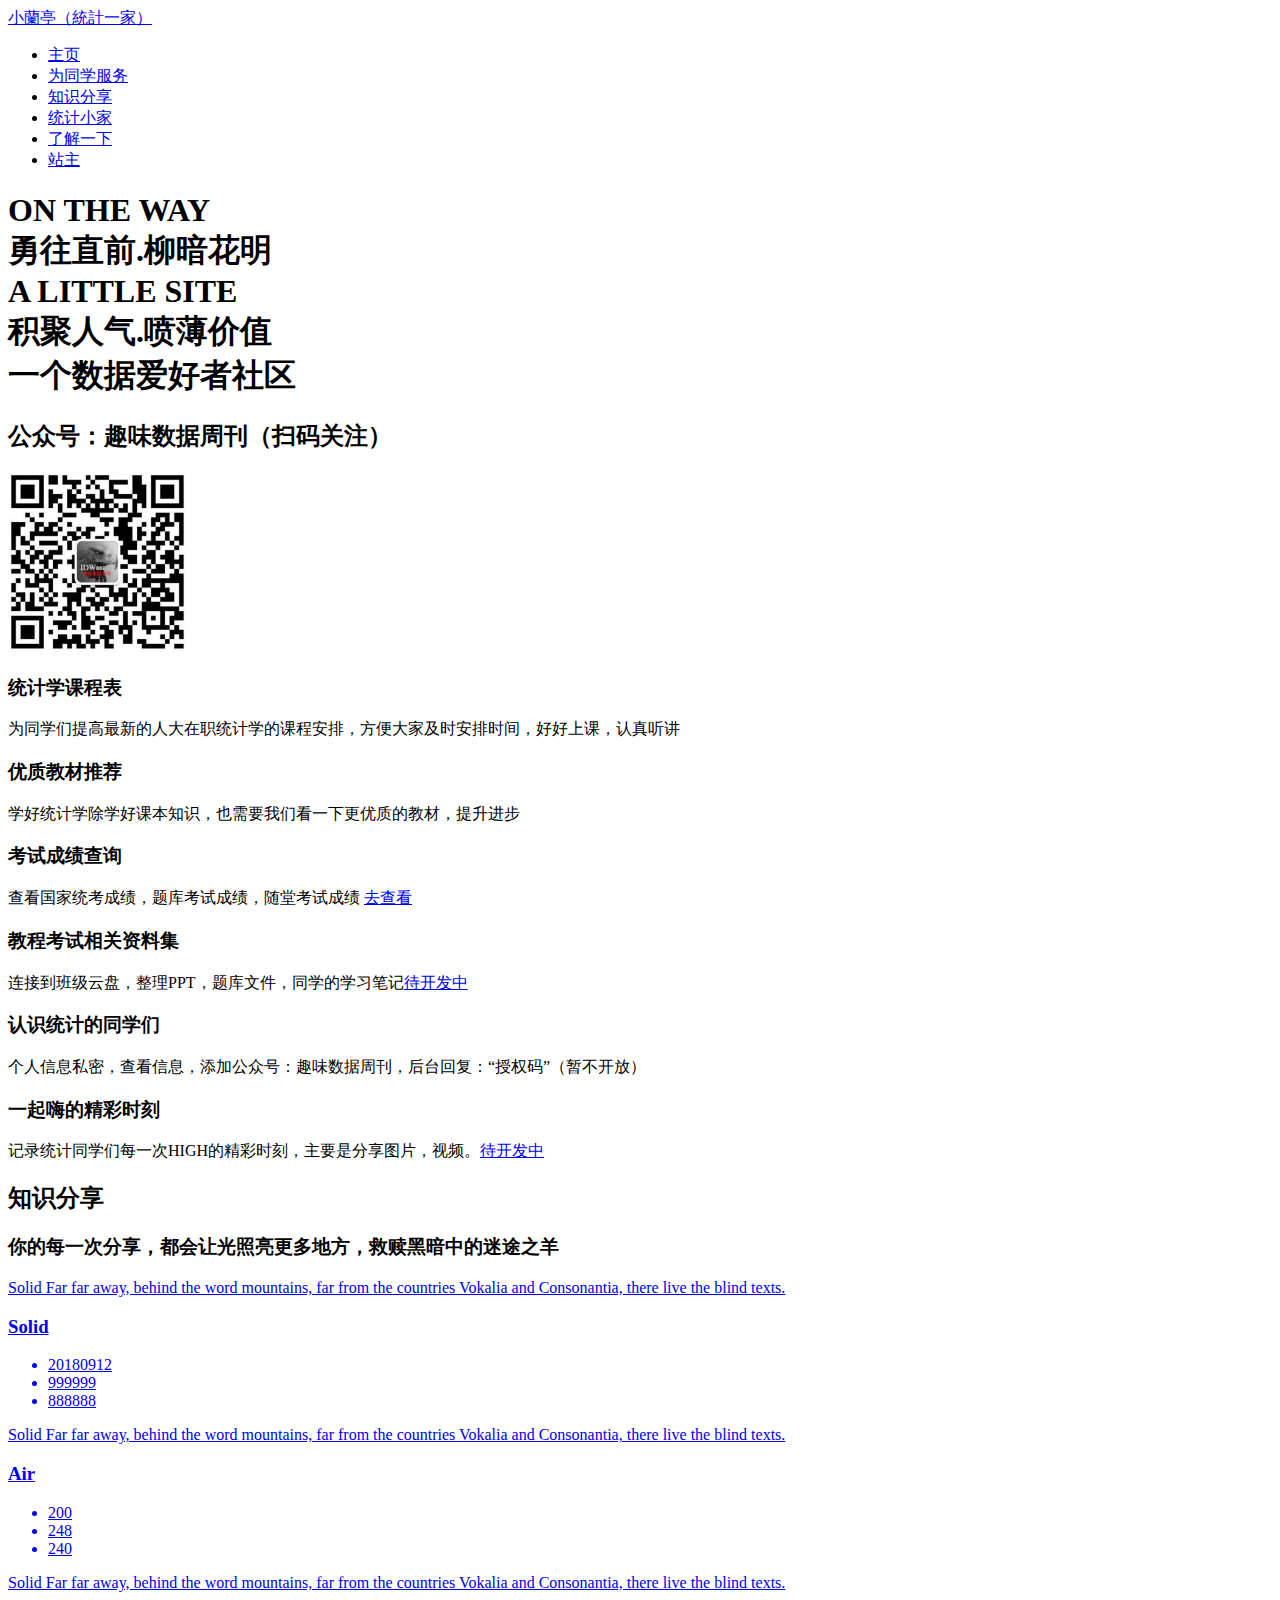
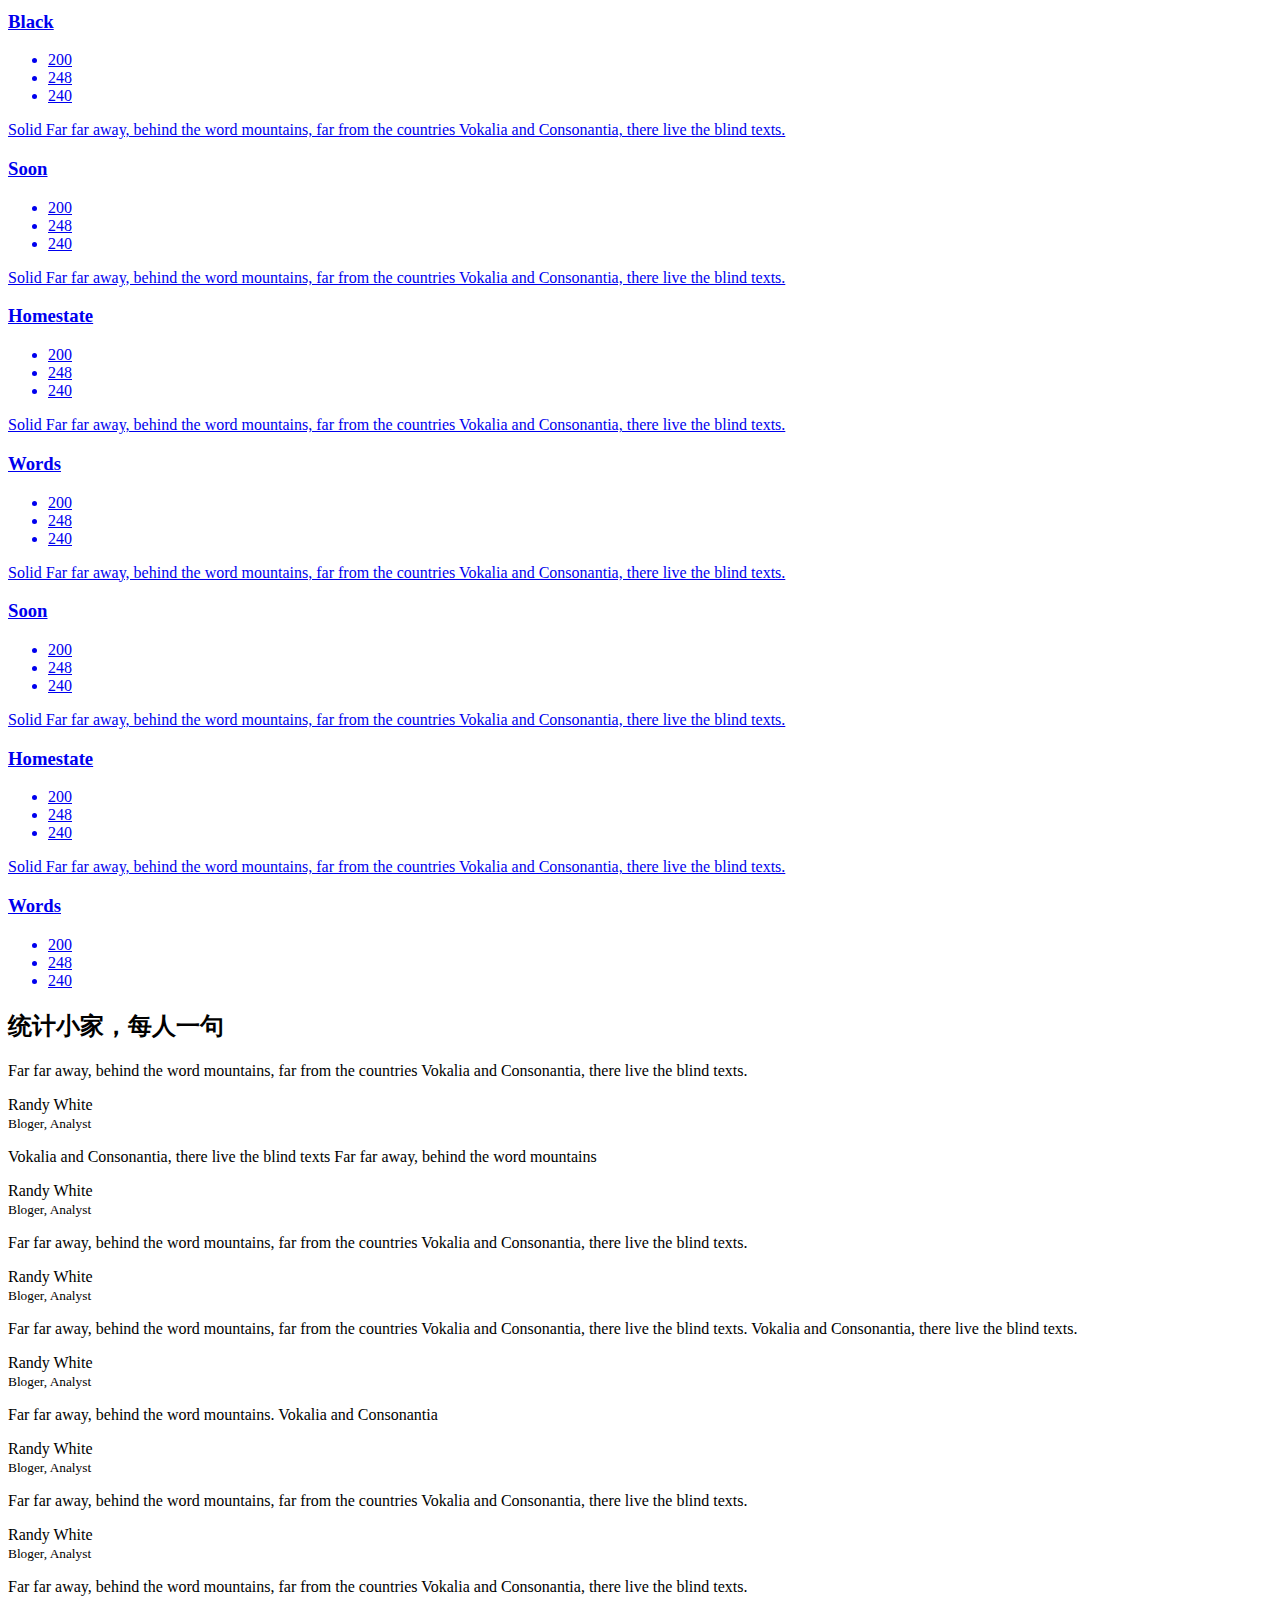
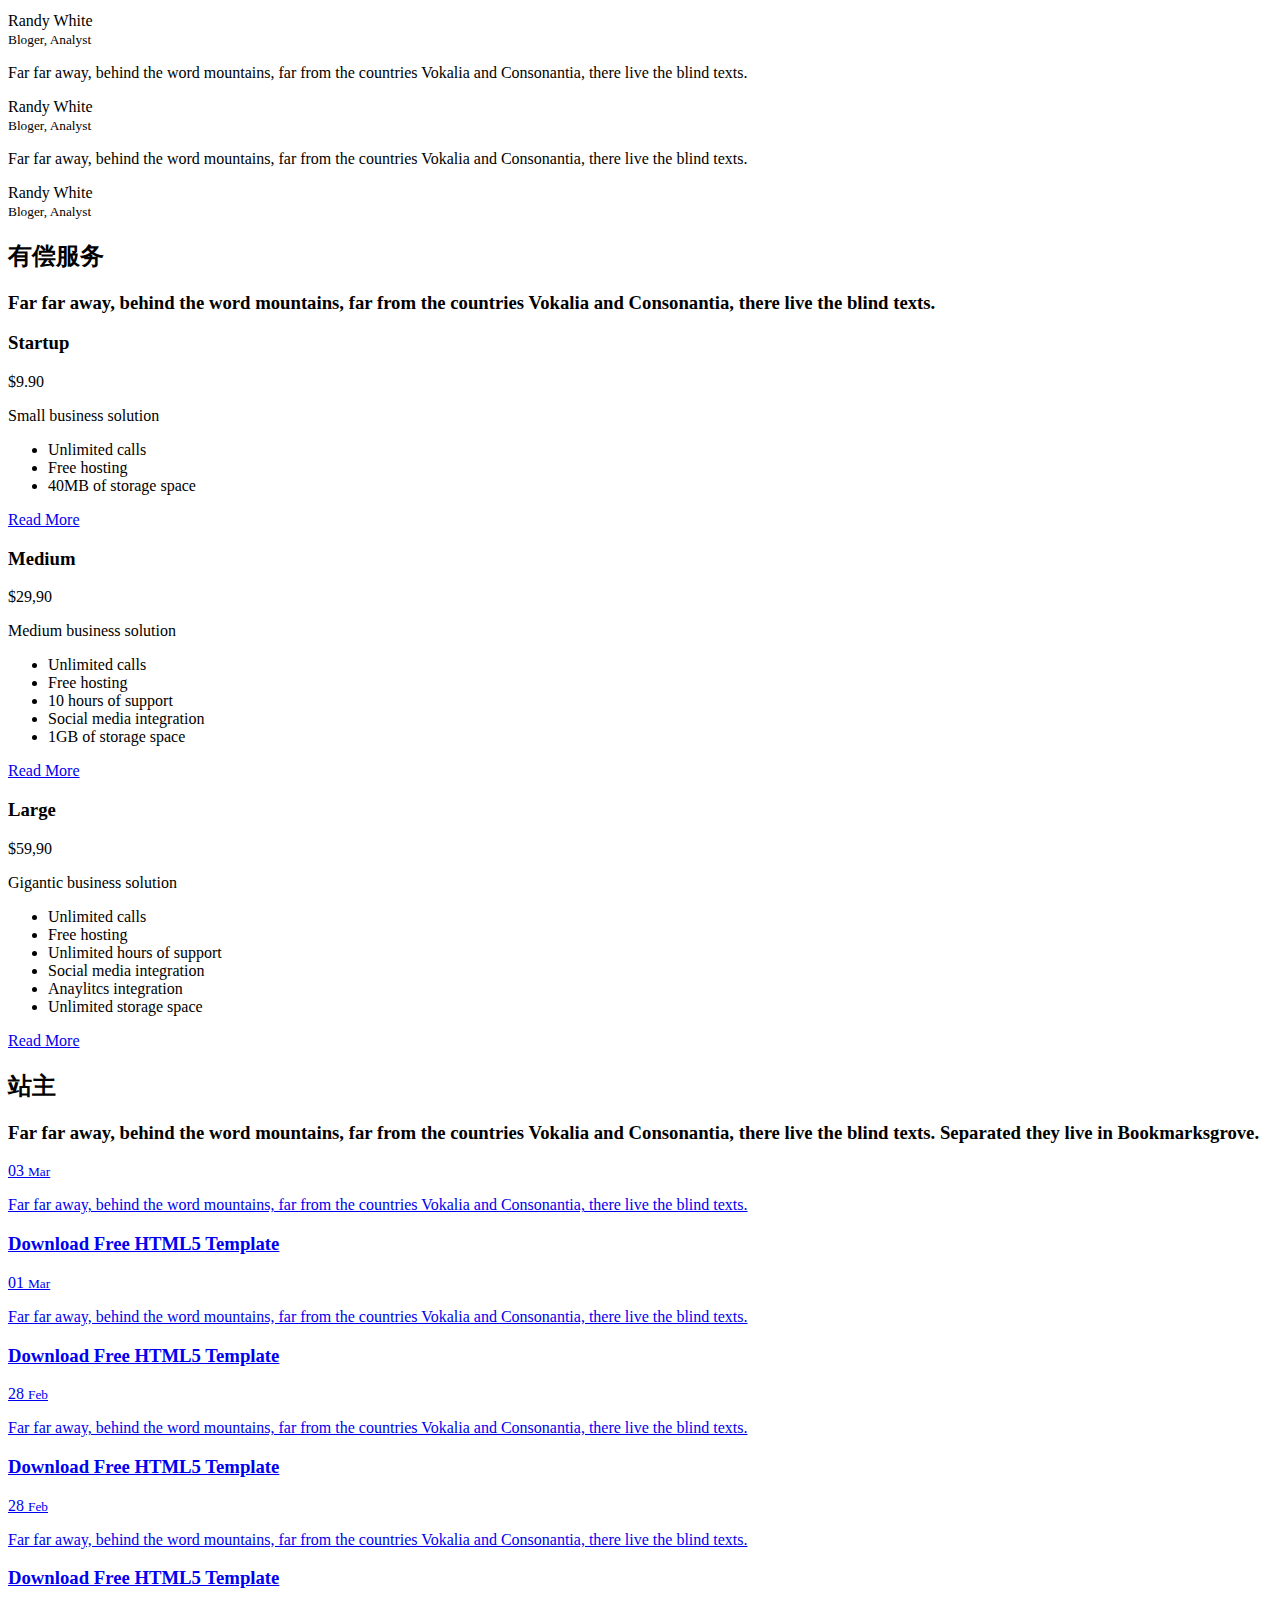
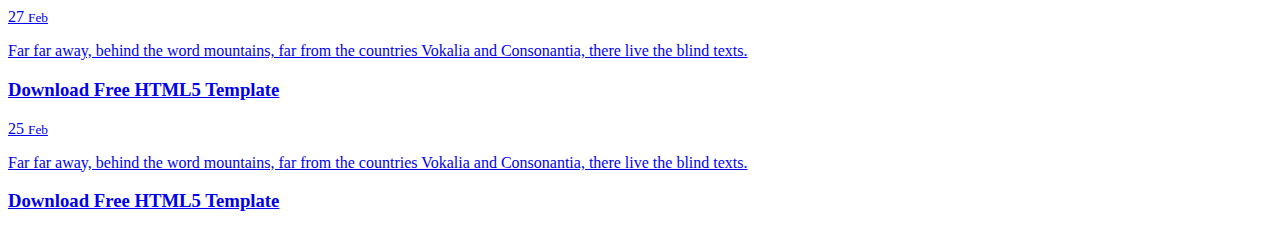
==== index.html @ cb90769e "'upda'" ====
<!DOCTYPE html>
<!--[if lt IE 7]>      <html class="no-js lt-ie9 lt-ie8 lt-ie7"> <![endif]-->
<!--[if IE 7]>         <html class="no-js lt-ie9 lt-ie8"> <![endif]-->
<!--[if IE 8]>         <html class="no-js lt-ie9"> <![endif]-->
<!--[if gt IE 8]><!--> <html class="no-js"> <!--<![endif]-->
	<head>
	<meta charset="utf-8">
	<meta http-equiv="X-UA-Compatible" content="IE=edge">
	<title>何同学</title>
	<meta name="viewport" content="width=device-width, initial-scale=1">
	<meta name="description" content="Free HTML5 Template by FreeHTML5.co" />
	<meta name="keywords" content="free html5, free template, free bootstrap, html5, css3, mobile first, responsive" />

  	<!-- Facebook and Twitter integration -->
	<meta property="og:title" content=""/>
	<meta property="og:image" content=""/>
	<meta property="og:url" content=""/>
	<meta property="og:site_name" content=""/>
	<meta property="og:description" content=""/>
	<meta name="twitter:title" content="" />
	<meta name="twitter:image" content="" />
	<meta name="twitter:url" content="" />
	<meta name="twitter:card" content="" />

	<!-- Place favicon.ico and apple-touch-icon.png in the root directory -->
	<link rel="shortcut icon" href="favicon.ico">

	<link href="https://fonts.googleapis.com/css?family=Roboto+Mono:300,400" rel="stylesheet">
	
	<!-- Animate.css -->
	<link rel="stylesheet" href="css/animate.css">
	<!-- Icomoon Icon Fonts-->
	<link rel="stylesheet" href="css/icomoon.css">
	<!-- Simple Line Icons -->
	<link rel="stylesheet" href="css/simple-line-icons.css">
	<!-- Bootstrap  -->
	<link rel="stylesheet" href="css/bootstrap.css">
	<!-- Style -->
	<link rel="stylesheet" href="css/style.css">


	<!-- Modernizr JS -->
	<script src="js/modernizr-2.6.2.min.js"></script>
	<!-- FOR IE9 below -->
	<!--[if lt IE 9]>
	<script src="js/respond.min.js"></script>
	<![endif]-->

	</head>
	<body>
	<header role="banner" id="fh5co-header">
		<div class="container">
			<div class="row">
				<nav class="navbar navbar-default navbar-fixed-top">
					<div class="navbar-header">
						<!-- Mobile Toggle Menu Button -->
						<a href="#" class="js-fh5co-nav-toggle fh5co-nav-toggle" data-toggle="collapse" data-target="#navbar" aria-expanded="false" aria-controls="navbar"><i></i></a>
						<a class="navbar-brand" href="index.html">小蘭亭（統計一家）</a>
					</div>
					<div id="navbar" class="navbar-collapse collapse">
						<ul class="nav navbar-nav navbar-right">
							<li class="active"><a href="#" data-nav-section="home"><span>主页</span></a></li>
							<li><a href="#" data-nav-section="services"><span>为同学服务</span></a></li>
							<li><a href="#" data-nav-section="explore"><span>知识分享</span></a></li>
							<li><a href="#" data-nav-section="testimony"><span>统计小家</span></a></li>
							<li><a href="#" data-nav-section="pricing"><span>了解一下</span></a></li>
							<li><a href="#" data-nav-section="blog"><span>站主</span></a></li>
						</ul>
					</div>
				</nav>
			</div>
	  </div>
	</header>

	<section id="fh5co-home" data-section="home" style="background-image: url(images/full_image_4.jpg);" data-stellar-background-ratio="0.5">
		<div class="gradient"></div>
		<div class="container">
			<div class="text-wrap">
				<div class="text-inner">
					<div class="row">
						<div class="col-md-8 col-md-offset-2 text-center">
							<h1 class="animate-box"><span class="big">ON THE WAY </span> <br><span>勇往直前.柳暗花明</span> <br><span class="medium">A LITTLE SITE</span><br><span>积聚人气.喷薄价值</span> <br> <span class="medium">一个数据爱好者社区</span></h1>
							<h2 class="animate-box">公众号：趣味数据周刊（扫码关注）</h2>
							<div class="call-to-action">
								<img src="images/gonghao.png" height="180px", width="180px">
							</div>
						</div>
					</div>
				</div>
			</div>
		</div>
	</section>

	<section id="fh5co-services" data-section="services">
		<div class="fh5co-services">
			<div class="container">
				<div class="row">
					<div class="col-md-4 text-center">
						<div class="box-services">
							<div class="icon animate-box">
								<span><i class="icon-chemistry"></i></span>
							</div>
							<div class="fh5co-post animate-box">
								<h3>统计学课程表</h3>
								<p>为同学们提高最新的人大在职统计学的课程安排，方便大家及时安排时间，好好上课，认真听讲</p>
							</div>
						</div>

						<div class="box-services">
							<div class="icon animate-box">
								<span><i class="icon-energy"></i></i></span>
							</div>
							<div class="fh5co-post animate-box">
								<h3>优质教材推荐</h3>
								<p>学好统计学除学好课本知识，也需要我们看一下更优质的教材，提升进步</p>
							</div>
						</div>
					</div>
					<div class="col-md-4 text-center">
						<div class="box-services">
							<div class="icon animate-box">
								<span><i class="icon-trophy"></i></span>
							</div>
							<div class="fh5co-post animate-box">
								<h3>考试成绩查询</h3>
								<p>查看国家统考成绩，题库考试成绩，随堂考试成绩 <a href="http://tdxl.ruc.edu.cn/cjcx/" target="_blank">去查看</a></p>
							</div>
						</div>

						<div class="box-services">
							<div class="icon animate-box">
								<span><i class="icon-paper-plane"></i></span>
							</div>
							<div class="fh5co-post animate-box">
								<h3>教程考试相关资料集</h3>
								<p>连接到班级云盘，整理PPT，题库文件，同学的学习笔记<a href="#" >待开发中</a></p>
							</div>
						</div>
					</div>
					<div class="col-md-4 text-center">
						<div class="box-services">
							<div class="icon animate-box">
								<span><i class="icon-people"></i></span>
							</div>
							<div class="fh5co-post animate-box">
								<h3>认识统计的同学们</h3>
								<p>个人信息私密，查看信息，添加公众号：趣味数据周刊，后台回复：“授权码”（暂不开放）</p>
							</div>
						</div>

						<div class="box-services">
							<div class="icon animate-box">
								<span><i class="icon-screen-desktop"></i></span>
							</div>
							<div class="fh5co-post animate-box">
								<h3>一起嗨的精彩时刻</h3>
								<p>记录统计同学们每一次HIGH的精彩时刻，主要是分享图片，视频。<a href="#" >待开发中</a></p>
							</div>
						</div>
					</div>
					
				</div>
			</div>
		</div>
	</section>

	<section id="fh5co-explore" data-section="explore">
		<div class="container">
			<div class="row">
				<div class="col-md-12 section-heading text-center">
					<h2 class="animate-box">知识分享</h2>
					<div class="row">
						<div class="col-md-8 col-md-offset-2 subtext animate-box">
							<h3>你的每一次分享，都会让光照亮更多地方，救赎黑暗中的迷途之羊</h3>
						</div>
					</div>
				</div>
			</div>
		</div>
		<div class="fh5co-project">
			<div class="container">
				<div class="row">
					<div class="col-md-4">
						<div class="fh5co-portfolio animate-box">
							<a href="#">
								<div class="portfolio-entry" style="background-image: url(images/portfolio-1.jpg);">
									<div class="desc">
										<p>Solid Far far away, behind the word mountains, far from the countries Vokalia and Consonantia, there live the blind texts.</p>
									</div>
								</div>
								<div class="portfolio-text text-center">
									<h3>Solid</h3>
									<ul class="stuff">
										<li><i class="icon-heart2"></i>20180912</li>
										<li><i class="icon-eye2"></i>999999</li>
										<li><i class="icon-download"></i>888888</li>
									</ul>
								</div> 
							</a>
						</div>
					</div>
					<div class="col-md-4">
						<div class="fh5co-portfolio animate-box">
							<a href="#">
								<div class="portfolio-entry" style="background-image: url(images/portfolio-2.jpg);">
									<div class="desc">
										<p>Solid Far far away, behind the word mountains, far from the countries Vokalia and Consonantia, there live the blind texts.</p>
									</div>
								</div>
								<div class="portfolio-text text-center">
									<h3>Air</h3>
									<ul class="stuff">
										<li><i class="icon-heart2"></i>200</li>
										<li><i class="icon-eye2"></i>248</li>
										<li><i class="icon-download"></i>240</li>
									</ul>
								</div> 
							</a>
						</div>
					</div>
					<div class="col-md-4">
						<div class="fh5co-portfolio animate-box">
							<a href="#">
								<div class="portfolio-entry" style="background-image: url(images/portfolio-3.jpg);">
									<div class="desc">
										<p>Solid Far far away, behind the word mountains, far from the countries Vokalia and Consonantia, there live the blind texts.</p>
									</div>
								</div>
								<div class="portfolio-text text-center">
									<h3>Black</h3>
									<ul class="stuff">
										<li><i class="icon-heart2"></i>200</li>
										<li><i class="icon-eye2"></i>248</li>
										<li><i class="icon-download"></i>240</li>
									</ul>
								</div> 
							</a>
						</div>
					</div>
					<div class="col-md-4">
						<div class="fh5co-portfolio animate-box">
							<a href="#">
								<div class="portfolio-entry" style="background-image: url(images/portfolio-4.jpg);">
									<div class="desc">
										<p>Solid Far far away, behind the word mountains, far from the countries Vokalia and Consonantia, there live the blind texts.</p>
									</div>
								</div>
								<div class="portfolio-text text-center">
									<h3>Soon</h3>
									<ul class="stuff">
										<li><i class="icon-heart2"></i>200</li>
										<li><i class="icon-eye2"></i>248</li>
										<li><i class="icon-download"></i>240</li>
									</ul>
								</div> 
							</a>
						</div>
					</div>
					<div class="col-md-4">
						<div class="fh5co-portfolio animate-box">
							<a href="#">
								<div class="portfolio-entry" style="background-image: url(images/portfolio-5.jpg);">
									<div class="desc">
										<p>Solid Far far away, behind the word mountains, far from the countries Vokalia and Consonantia, there live the blind texts.</p>
									</div>
								</div>
								<div class="portfolio-text text-center">
									<h3>Homestate</h3>
									<ul class="stuff">
										<li><i class="icon-heart2"></i>200</li>
										<li><i class="icon-eye2"></i>248</li>
										<li><i class="icon-download"></i>240</li>
									</ul>
								</div> 
							</a>
						</div>
					</div>
					<div class="col-md-4">
						<div class="fh5co-portfolio animate-box">
							<a href="#">
								<div class="portfolio-entry" style="background-image: url(images/portfolio-6.jpg);">
									<div class="desc">
										<p>Solid Far far away, behind the word mountains, far from the countries Vokalia and Consonantia, there live the blind texts.</p>
									</div>
								</div>
								<div class="portfolio-text text-center">
									<h3>Words</h3>
									<ul class="stuff">
										<li><i class="icon-heart2"></i>200</li>
										<li><i class="icon-eye2"></i>248</li>
										<li><i class="icon-download"></i>240</li>
									</ul>
								</div> 
							</a>
						</div>
					</div>

					<div class="col-md-4">
						<div class="fh5co-portfolio animate-box">
							<a href="#">
								<div class="portfolio-entry" style="background-image: url(images/portfolio-7.jpg);">
									<div class="desc">
										<p>Solid Far far away, behind the word mountains, far from the countries Vokalia and Consonantia, there live the blind texts.</p>
									</div>
								</div>
								<div class="portfolio-text text-center">
									<h3>Soon</h3>
									<ul class="stuff">
										<li><i class="icon-heart2"></i>200</li>
										<li><i class="icon-eye2"></i>248</li>
										<li><i class="icon-download"></i>240</li>
									</ul>
								</div> 
							</a>
						</div>
					</div>
					<div class="col-md-4">
						<div class="fh5co-portfolio animate-box">
							<a href="#">
								<div class="portfolio-entry" style="background-image: url(images/portfolio-8.jpg);">
									<div class="desc">
										<p>Solid Far far away, behind the word mountains, far from the countries Vokalia and Consonantia, there live the blind texts.</p>
									</div>
								</div>
								<div class="portfolio-text text-center">
									<h3>Homestate</h3>
									<ul class="stuff">
										<li><i class="icon-heart2"></i>200</li>
										<li><i class="icon-eye2"></i>248</li>
										<li><i class="icon-download"></i>240</li>
									</ul>
								</div> 
							</a>
						</div>
					</div>
					<div class="col-md-4">
						<div class="fh5co-portfolio animate-box">
							<a href="#">
								<div class="portfolio-entry" style="background-image: url(images/portfolio-9.jpg);">
									<div class="desc">
										<p>Solid Far far away, behind the word mountains, far from the countries Vokalia and Consonantia, there live the blind texts.</p>
									</div>
								</div>
								<div class="portfolio-text text-center">
									<h3>Words</h3>
									<ul class="stuff">
										<li><i class="icon-heart2"></i>200</li>
										<li><i class="icon-eye2"></i>248</li>
										<li><i class="icon-download"></i>240</li>
									</ul>
								</div> 
							</a>
						</div>
					</div>
				</div>
			</div>	
		</div>
		<!--<div id="fh5co-counter-section" class="fh5co-counters">-->
			<!--<div class="container">-->
				<!--<div class="row">-->
					<!--<div class="col-md-6 col-md-offset-3 animate-box">-->
						<!--<p>Far far away, behind the word mountains, far from the countries Vokalia and Consonantia, there live the blind texts.</p>-->
					<!--</div>-->
				<!--</div>-->
				<!--<div class="row animate-box">-->
					<!--<div class="col-md-3 text-center">-->
						<!--<span class="fh5co-counter js-counter" data-from="0" data-to="3452" data-speed="5000" data-refresh-interval="50"></span>-->
						<!--<span class="fh5co-counter-label">Cups of Coffee</span>-->
					<!--</div>-->
					<!--<div class="col-md-3 text-center">-->
						<!--<span class="fh5co-counter js-counter" data-from="0" data-to="234" data-speed="5000" data-refresh-interval="50"></span>-->
						<!--<span class="fh5co-counter-label">Client</span>-->
					<!--</div>-->
					<!--<div class="col-md-3 text-center">-->
						<!--<span class="fh5co-counter js-counter" data-from="0" data-to="6542" data-speed="5000" data-refresh-interval="50"></span>-->
						<!--<span class="fh5co-counter-label">Projects</span>-->
					<!--</div>-->
					<!--<div class="col-md-3 text-center">-->
						<!--<span class="fh5co-counter js-counter" data-from="0" data-to="8687" data-speed="5000" data-refresh-interval="50"></span>-->
						<!--<span class="fh5co-counter-label">Finished Projects</span>-->
					<!--</div>-->
				<!--</div>-->
			<!--</div>-->
		<!--</div>-->
		
	</section>
	<section id="fh5co-testimony" data-section="testimony">
		<div class="container">
			<div class="row">
				<div class="col-md-12 section-heading text-center">
					<h2 class="animate-box"><span>统计小家，每人一句</span></h2>
					<div class="row">
						<div class="col-md-8 col-md-offset-2 subtext animate-box">
						</div>
					</div>
				</div>
			</div>
			<div class="row">
				<div class="col-md-4">
					<div class="testimony-entry animate-box">
						<div class="feed-bubble">
							<p>Far far away, behind the word mountains, far from the countries Vokalia and Consonantia, there live the blind texts.</p>
						</div>
						<div class="author-img" style="background-image: url(images/user-1.jpg);"></div>
						<span class="user">Randy White <br> <small>Bloger, Analyst</small></span>
					</div>

					<div class="testimony-entry animate-box">
						<div class="feed-bubble">
							<p>Vokalia and Consonantia, there live the blind texts Far far away, behind the word mountains</p>
						</div>
						<div class="author-img" style="background-image: url(images/user-2.jpg);"></div>
						<span class="user">Randy White <br> <small>Bloger, Analyst</small></span>
					</div>

					<div class="testimony-entry animate-box">
						<div class="feed-bubble">
							<p>Far far away, behind the word mountains, far from the countries Vokalia and Consonantia, there live the blind texts.</p>
						</div>
						<div class="author-img" style="background-image: url(images/user-4.jpg);"></div>
						<span class="user">Randy White <br> <small>Bloger, Analyst</small></span>
					</div>
				</div>

				<div class="col-md-4">
					<div class="testimony-entry animate-box">
						<div class="feed-bubble">
							<p>Far far away, behind the word mountains, far from the countries Vokalia and Consonantia, there live the blind texts. Vokalia and Consonantia, there live the blind texts.</p>
						</div>
						<div class="author-img" style="background-image: url(images/user-3.jpg);"></div>
						<span class="user">Randy White <br> <small>Bloger, Analyst</small></span>
					</div>

					<div class="testimony-entry animate-box">
						<div class="feed-bubble">
							<p>Far far away, behind the word mountains. Vokalia and Consonantia</p>
						</div>
						<div class="author-img" style="background-image: url(images/user-5.jpg);"></div>
						<span class="user">Randy White <br> <small>Bloger, Analyst</small></span>
					</div>

					<div class="testimony-entry animate-box">
						<div class="feed-bubble">
							<p>Far far away, behind the word mountains, far from the countries Vokalia and Consonantia, there live the blind texts.</p>
						</div>
						<div class="author-img" style="background-image: url(images/user-1.jpg);"></div>
						<span class="user">Randy White <br> <small>Bloger, Analyst</small></span>
					</div>
				</div>

				<div class="col-md-4">
					<div class="testimony-entry animate-box">
						<div class="feed-bubble">
							<p>Far far away, behind the word mountains, far from the countries Vokalia and Consonantia, there live the blind texts.</p>
						</div>
						<div class="author-img" style="background-image: url(images/user-6.jpg);"></div>
						<span class="user">Randy White <br> <small>Bloger, Analyst</small></span>
					</div>

					<div class="testimony-entry animate-box">
						<div class="feed-bubble">
							<p>Far far away, behind the word mountains, far from the countries Vokalia and Consonantia, there live the blind texts.</p>
						</div>
						<div class="author-img" style="background-image: url(images/user-3.jpg);"></div>
						<span class="user">Randy White <br> <small>Bloger, Analyst</small></span>
					</div>

					<div class="testimony-entry animate-box">
						<div class="feed-bubble">
							<p>Far far away, behind the word mountains, far from the countries Vokalia and Consonantia, there live the blind texts.</p>
						</div>
						<div class="author-img" style="background-image: url(images/user-4.jpg);"></div>
						<span class="user">Randy White <br> <small>Bloger, Analyst</small></span>
					</div>
				</div>
			</div>
		</div>
	</section>
	
	<section id="fh5co-pricing" data-section="pricing">
		<section class="pricing-section bg-3">
      	<div class="container">
      		<div class="row">
					<div class="col-md-12 section-heading text-center">
						<h2 class="animate-box">有偿服务</h2>
						<div class="row">
							<div class="col-md-8 col-md-offset-2 subtext animate-box">
								<h3>Far far away, behind the word mountains, far from the countries Vokalia and Consonantia, there live the blind texts.</h3>
							</div>
						</div>
					</div>
				</div>
      		<div class="row">
      			<div class="col-md-4 text-center animate-box">
      				<div class="pricing__item">
	                    <h3 class="pricing__title">Startup</h3>
	                    <div class="pricing__price"><span class="pricing_currency">$</span>9.90</div>
	                    <p class="pricing__sentence">Small business solution</p>
	                    <ul class="pricing__feature-list">
	                        <li class="pricing__feature">Unlimited calls</li>
	                        <li class="pricing__feature">Free hosting</li>
	                        <li class="pricing__feature">40MB of storage space</li>
	                    </ul>
	                    <p><a href="#" class="btn btn-primary btn-lg pricing__action">Read More</a></p>
	                </div>	
      			</div>
      			<div class="col-md-4 text-center animate-box">
      				<div class="pricing__item">
	                    <h3 class="pricing__title">Medium</h3>
	                    <div class="pricing__price"><span class="pricing_currency">$</span>29,90</div>
	                    <p class="pricing__sentence">Medium business solution</p>
	                    <ul class="pricing__feature-list">
	                        <li class="pricing__feature">Unlimited calls</li>
	                        <li class="pricing__feature">Free hosting</li>
	                        <li class="pricing__feature">10 hours of support</li>
	                        <li class="pricing__feature">Social media integration</li>
	                        <li class="pricing__feature">1GB of storage space</li>
	                    </ul>
	                    <p><a href="#" class="btn btn-primary btn-lg pricing__action">Read More</a></p>
	                </div>
      			</div>
      			<div class="col-md-4 text-center animate-box">
      				<div class="pricing__item">
	                    <h3 class="pricing__title">Large</h3>
	                    <div class="pricing__price"><span class="pricing_currency">$</span>59,90</div>
	                    <p class="pricing__sentence">Gigantic business solution</p>
	                    <ul class="pricing__feature-list">
	                        <li class="pricing__feature">Unlimited calls</li>
	                        <li class="pricing__feature">Free hosting</li>
	                        <li class="pricing__feature">Unlimited hours of support</li>
	                        <li class="pricing__feature">Social media integration</li>
	                        <li class="pricing__feature">Anaylitcs integration</li>
	                        <li class="pricing__feature">Unlimited storage space</li>
	                    </ul>
	                    <p><a href="#" class="btn btn-primary btn-lg pricing__action">Read More</a></p>
	                </div>
      			</div>
      		</div>
      	</div>
     </section>
	</section>	

	<section id="fh5co-blog" data-section="blog">
		<div class="fh5co-blog">
			<div class="container">
				<div class="row">
					<div class="col-md-12 section-heading text-center">
						<h2 class="animate-box"><span>站主</span></h2>
						<div class="row">
							<div class="col-md-8 col-md-offset-2 subtext">
								<h3 class="animate-box">Far far away, behind the word mountains, far from the countries Vokalia and Consonantia, there live the blind texts. Separated they live in Bookmarksgrove. </h3>
							</div>
						</div>
					</div>
				</div>
				<div class="row">
					<div class="col-md-4 animate-box blog">
						<a href="#" class="entry">
							<div class="blog-bg" style="background-image: url(images/blog-1.jpg);">
								<div class="date">
									<span>03</span>
									<small>Mar</small>
								</div>
								<div class="desc">
									<p>Far far away, behind the word mountains, far from the countries Vokalia and Consonantia, there live the blind texts.</p>
								</div>
							</div>
							<div class="desc-grid">
								<h3>Download Free HTML5 Template</h3>
							</div>
						</a>
					</div>
					<div class="col-md-4 animate-box blog">
						<a href="#" class="entry">
							<div class="blog-bg" style="background-image: url(images/blog-2.jpg);">
								<div class="date">
									<span>01</span>
									<small>Mar</small>
								</div>
								<div class="desc">
									<p>Far far away, behind the word mountains, far from the countries Vokalia and Consonantia, there live the blind texts.</p>
								</div>
							</div>
							<div class="desc-grid">
								<h3>Download Free HTML5 Template</h3>
							</div>
						</a>
					</div>
					<div class="col-md-4 animate-box blog">
						<a href="#" class="entry">
							<div class="blog-bg" style="background-image: url(images/blog-3.jpg);">
								<div class="date">
									<span>28</span>
									<small>Feb</small>
								</div>
								<div class="desc">
									<p>Far far away, behind the word mountains, far from the countries Vokalia and Consonantia, there live the blind texts.</p>
								</div>
							</div>
							<div class="desc-grid">
								<h3>Download Free HTML5 Template</h3>
							</div>
						</a>
					</div>

					<div class="col-md-4 animate-box blog">
						<a href="#" class="entry">
							<div class="blog-bg" style="background-image: url(images/blog-3.jpg);">
								<div class="date">
									<span>28</span>
									<small>Feb</small>
								</div>
								<div class="desc">
									<p>Far far away, behind the word mountains, far from the countries Vokalia and Consonantia, there live the blind texts.</p>
								</div>
							</div>
							<div class="desc-grid">
								<h3>Download Free HTML5 Template</h3>
							</div>
						</a>
					</div>
					<div class="col-md-4 animate-box blog">
						<a href="#" class="entry">
							<div class="blog-bg" style="background-image: url(images/blog-1.jpg);">
								<div class="date">
									<span>27</span>
									<small>Feb</small>
								</div>
								<div class="desc">
									<p>Far far away, behind the word mountains, far from the countries Vokalia and Consonantia, there live the blind texts.</p>
								</div>
							</div>
							<div class="desc-grid">
								<h3>Download Free HTML5 Template</h3>
							</div>
						</a>
					</div>
					<div class="col-md-4 animate-box blog">
						<a href="#" class="entry">
							<div class="blog-bg" style="background-image: url(images/blog-2.jpg);">
								<div class="date">
									<span>25</span>
									<small>Feb</small>
								</div>
								<div class="desc">
									<p>Far far away, behind the word mountains, far from the countries Vokalia and Consonantia, there live the blind texts.</p>
								</div>
							</div>
							<div class="desc-grid">
								<h3>Download Free HTML5 Template</h3>
							</div>
						</a>
					</div>
				</div>
			</div>
		</div>
	</section>
	
	<!-- jQuery -->
	<script src="js/jquery.min.js"></script>
	<!-- jQuery Easing -->
	<script src="js/jquery.easing.1.3.js"></script>
	<!-- Bootstrap -->
	<script src="js/bootstrap.min.js"></script>
	<!-- Waypoints -->
	<script src="js/jquery.waypoints.min.js"></script>
	<!-- Stellar Parallax -->
	<script src="js/jquery.stellar.min.js"></script>
	<!-- Counters -->
	<script src="js/jquery.countTo.js"></script>
	<!-- Main JS (Do not remove) -->
	<script src="js/main.js"></script>

	</body>
</html>
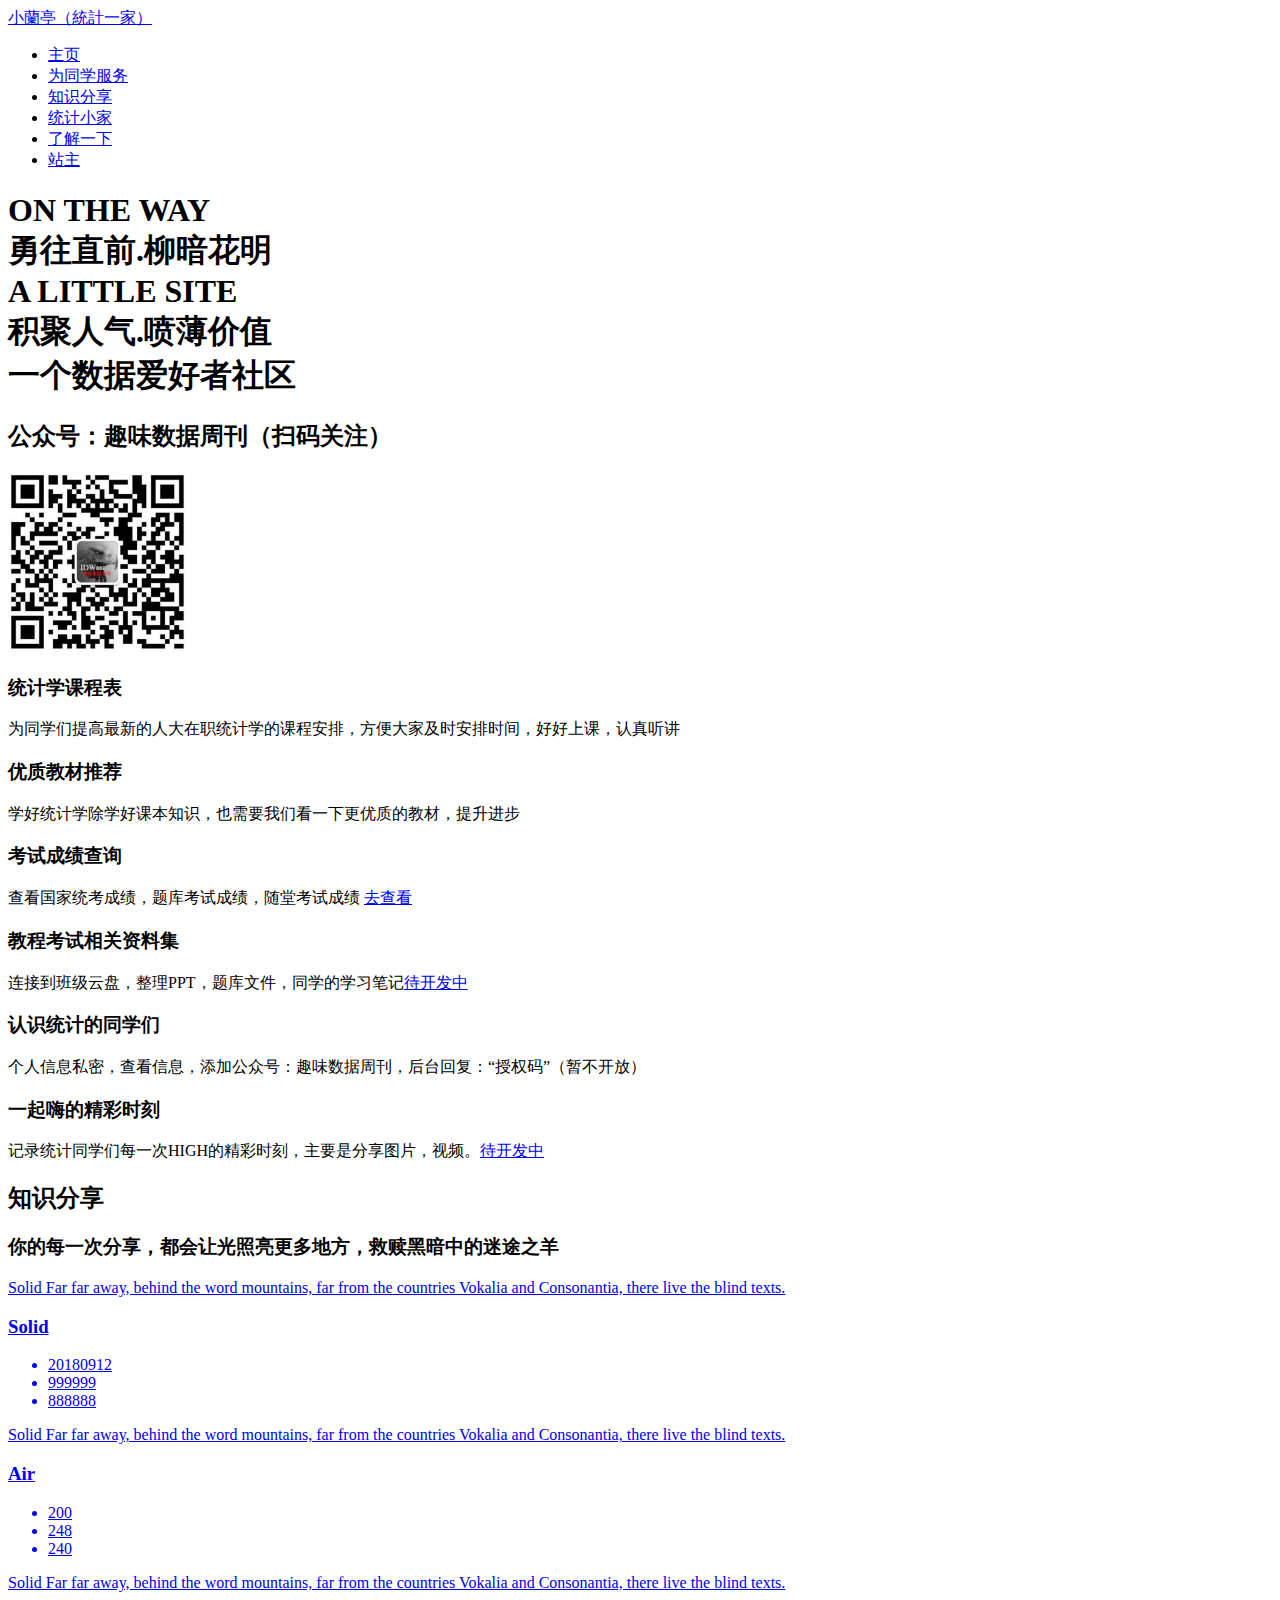
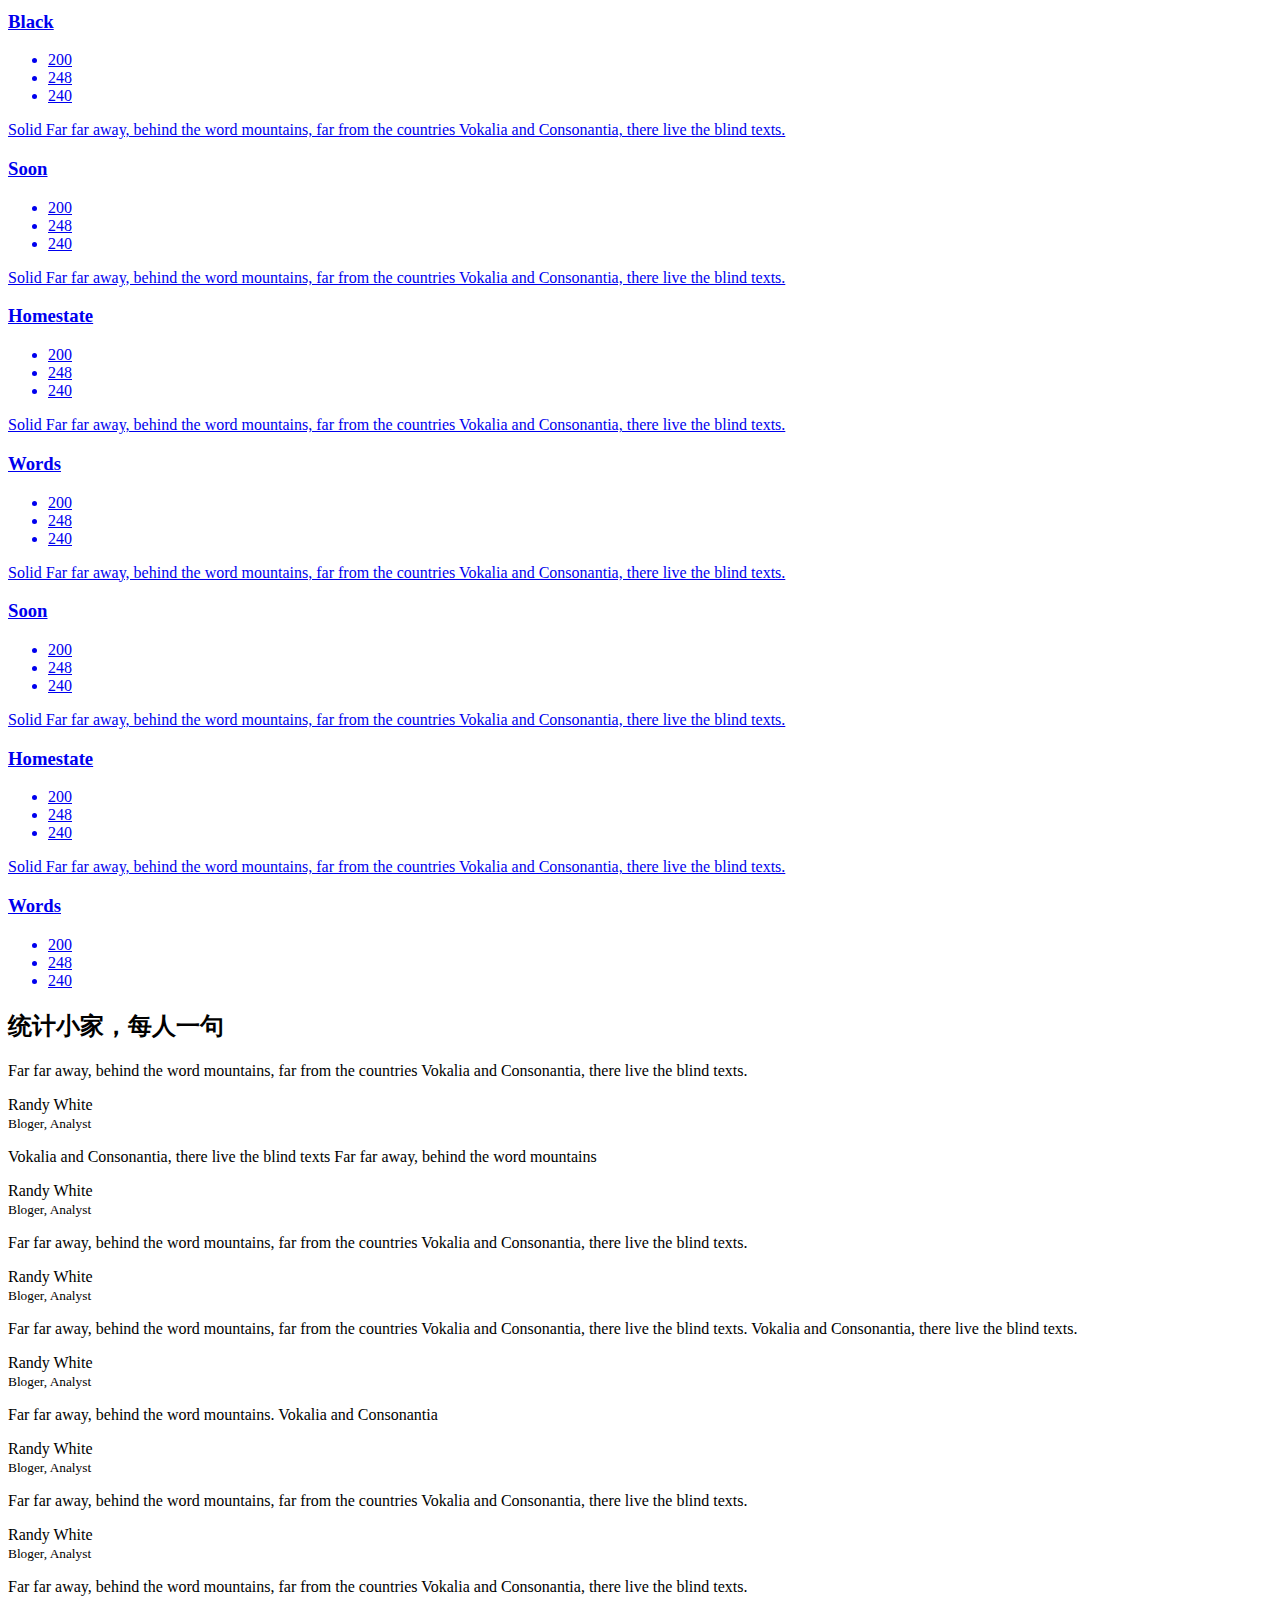
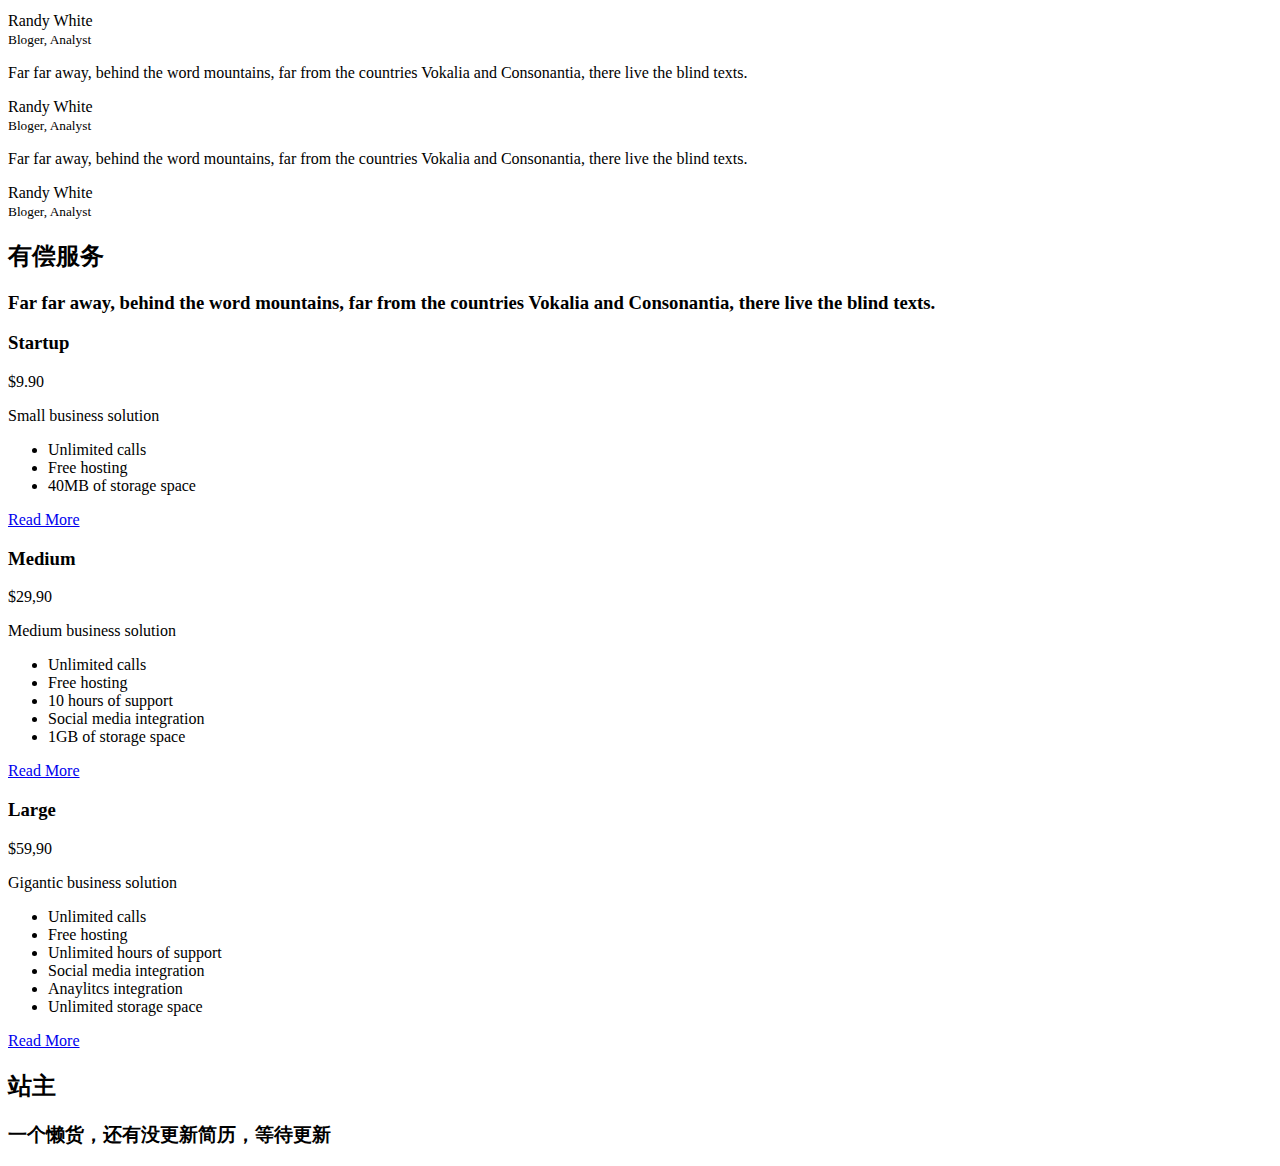
==== commit 2801fe57: "'upda'" ====
--- a/index.html
+++ b/index.html
@@ -549,110 +549,110 @@
 						<h2 class="animate-box"><span>站主</span></h2>
 						<div class="row">
 							<div class="col-md-8 col-md-offset-2 subtext">
-								<h3 class="animate-box">Far far away, behind the word mountains, far from the countries Vokalia and Consonantia, there live the blind texts. Separated they live in Bookmarksgrove. </h3>
-							</div>
-						</div>
-					</div>
-				</div>
-				<div class="row">
-					<div class="col-md-4 animate-box blog">
-						<a href="#" class="entry">
-							<div class="blog-bg" style="background-image: url(images/blog-1.jpg);">
-								<div class="date">
-									<span>03</span>
-									<small>Mar</small>
-								</div>
-								<div class="desc">
-									<p>Far far away, behind the word mountains, far from the countries Vokalia and Consonantia, there live the blind texts.</p>
-								</div>
-							</div>
-							<div class="desc-grid">
-								<h3>Download Free HTML5 Template</h3>
-							</div>
-						</a>
-					</div>
-					<div class="col-md-4 animate-box blog">
-						<a href="#" class="entry">
-							<div class="blog-bg" style="background-image: url(images/blog-2.jpg);">
-								<div class="date">
-									<span>01</span>
-									<small>Mar</small>
-								</div>
-								<div class="desc">
-									<p>Far far away, behind the word mountains, far from the countries Vokalia and Consonantia, there live the blind texts.</p>
-								</div>
-							</div>
-							<div class="desc-grid">
-								<h3>Download Free HTML5 Template</h3>
-							</div>
-						</a>
-					</div>
-					<div class="col-md-4 animate-box blog">
-						<a href="#" class="entry">
-							<div class="blog-bg" style="background-image: url(images/blog-3.jpg);">
-								<div class="date">
-									<span>28</span>
-									<small>Feb</small>
-								</div>
-								<div class="desc">
-									<p>Far far away, behind the word mountains, far from the countries Vokalia and Consonantia, there live the blind texts.</p>
-								</div>
-							</div>
-							<div class="desc-grid">
-								<h3>Download Free HTML5 Template</h3>
-							</div>
-						</a>
-					</div>
-
-					<div class="col-md-4 animate-box blog">
-						<a href="#" class="entry">
-							<div class="blog-bg" style="background-image: url(images/blog-3.jpg);">
-								<div class="date">
-									<span>28</span>
-									<small>Feb</small>
-								</div>
-								<div class="desc">
-									<p>Far far away, behind the word mountains, far from the countries Vokalia and Consonantia, there live the blind texts.</p>
-								</div>
-							</div>
-							<div class="desc-grid">
-								<h3>Download Free HTML5 Template</h3>
-							</div>
-						</a>
-					</div>
-					<div class="col-md-4 animate-box blog">
-						<a href="#" class="entry">
-							<div class="blog-bg" style="background-image: url(images/blog-1.jpg);">
-								<div class="date">
-									<span>27</span>
-									<small>Feb</small>
-								</div>
-								<div class="desc">
-									<p>Far far away, behind the word mountains, far from the countries Vokalia and Consonantia, there live the blind texts.</p>
-								</div>
-							</div>
-							<div class="desc-grid">
-								<h3>Download Free HTML5 Template</h3>
-							</div>
-						</a>
-					</div>
-					<div class="col-md-4 animate-box blog">
-						<a href="#" class="entry">
-							<div class="blog-bg" style="background-image: url(images/blog-2.jpg);">
-								<div class="date">
-									<span>25</span>
-									<small>Feb</small>
-								</div>
-								<div class="desc">
-									<p>Far far away, behind the word mountains, far from the countries Vokalia and Consonantia, there live the blind texts.</p>
-								</div>
-							</div>
-							<div class="desc-grid">
-								<h3>Download Free HTML5 Template</h3>
-							</div>
-						</a>
-					</div>
-				</div>
+								<h3 class="animate-box"> 一个懒货，还有没更新简历，等待更新 </h3>
+							</div>
+						</div>
+					</div>
+				</div>
+				<!--<div class="row">-->
+					<!--<div class="col-md-4 animate-box blog">-->
+						<!--<a href="#" class="entry">-->
+							<!--<div class="blog-bg" style="background-image: url(images/blog-1.jpg);">-->
+								<!--<div class="date">-->
+									<!--<span>03</span>-->
+									<!--<small>Mar</small>-->
+								<!--</div>-->
+								<!--<div class="desc">-->
+									<!--<p>Far far away, behind the word mountains, far from the countries Vokalia and Consonantia, there live the blind texts.</p>-->
+								<!--</div>-->
+							<!--</div>-->
+							<!--<div class="desc-grid">-->
+								<!--<h3>Download Free HTML5 Template</h3>-->
+							<!--</div>-->
+						<!--</a>-->
+					<!--</div>-->
+					<!--<div class="col-md-4 animate-box blog">-->
+						<!--<a href="#" class="entry">-->
+							<!--<div class="blog-bg" style="background-image: url(images/blog-2.jpg);">-->
+								<!--<div class="date">-->
+									<!--<span>01</span>-->
+									<!--<small>Mar</small>-->
+								<!--</div>-->
+								<!--<div class="desc">-->
+									<!--<p>Far far away, behind the word mountains, far from the countries Vokalia and Consonantia, there live the blind texts.</p>-->
+								<!--</div>-->
+							<!--</div>-->
+							<!--<div class="desc-grid">-->
+								<!--<h3>Download Free HTML5 Template</h3>-->
+							<!--</div>-->
+						<!--</a>-->
+					<!--</div>-->
+					<!--<div class="col-md-4 animate-box blog">-->
+						<!--<a href="#" class="entry">-->
+							<!--<div class="blog-bg" style="background-image: url(images/blog-3.jpg);">-->
+								<!--<div class="date">-->
+									<!--<span>28</span>-->
+									<!--<small>Feb</small>-->
+								<!--</div>-->
+								<!--<div class="desc">-->
+									<!--<p>Far far away, behind the word mountains, far from the countries Vokalia and Consonantia, there live the blind texts.</p>-->
+								<!--</div>-->
+							<!--</div>-->
+							<!--<div class="desc-grid">-->
+								<!--<h3>Download Free HTML5 Template</h3>-->
+							<!--</div>-->
+						<!--</a>-->
+					<!--</div>-->
+
+					<!--<div class="col-md-4 animate-box blog">-->
+						<!--<a href="#" class="entry">-->
+							<!--<div class="blog-bg" style="background-image: url(images/blog-3.jpg);">-->
+								<!--<div class="date">-->
+									<!--<span>28</span>-->
+									<!--<small>Feb</small>-->
+								<!--</div>-->
+								<!--<div class="desc">-->
+									<!--<p>Far far away, behind the word mountains, far from the countries Vokalia and Consonantia, there live the blind texts.</p>-->
+								<!--</div>-->
+							<!--</div>-->
+							<!--<div class="desc-grid">-->
+								<!--<h3>Download Free HTML5 Template</h3>-->
+							<!--</div>-->
+						<!--</a>-->
+					<!--</div>-->
+					<!--<div class="col-md-4 animate-box blog">-->
+						<!--<a href="#" class="entry">-->
+							<!--<div class="blog-bg" style="background-image: url(images/blog-1.jpg);">-->
+								<!--<div class="date">-->
+									<!--<span>27</span>-->
+									<!--<small>Feb</small>-->
+								<!--</div>-->
+								<!--<div class="desc">-->
+									<!--<p>Far far away, behind the word mountains, far from the countries Vokalia and Consonantia, there live the blind texts.</p>-->
+								<!--</div>-->
+							<!--</div>-->
+							<!--<div class="desc-grid">-->
+								<!--<h3>Download Free HTML5 Template</h3>-->
+							<!--</div>-->
+						<!--</a>-->
+					<!--</div>-->
+					<!--<div class="col-md-4 animate-box blog">-->
+						<!--<a href="#" class="entry">-->
+							<!--<div class="blog-bg" style="background-image: url(images/blog-2.jpg);">-->
+								<!--<div class="date">-->
+									<!--<span>25</span>-->
+									<!--<small>Feb</small>-->
+								<!--</div>-->
+								<!--<div class="desc">-->
+									<!--<p>Far far away, behind the word mountains, far from the countries Vokalia and Consonantia, there live the blind texts.</p>-->
+								<!--</div>-->
+							<!--</div>-->
+							<!--<div class="desc-grid">-->
+								<!--<h3>Download Free HTML5 Template</h3>-->
+							<!--</div>-->
+						<!--</a>-->
+					<!--</div>-->
+				<!--</div>-->
 			</div>
 		</div>
 	</section>
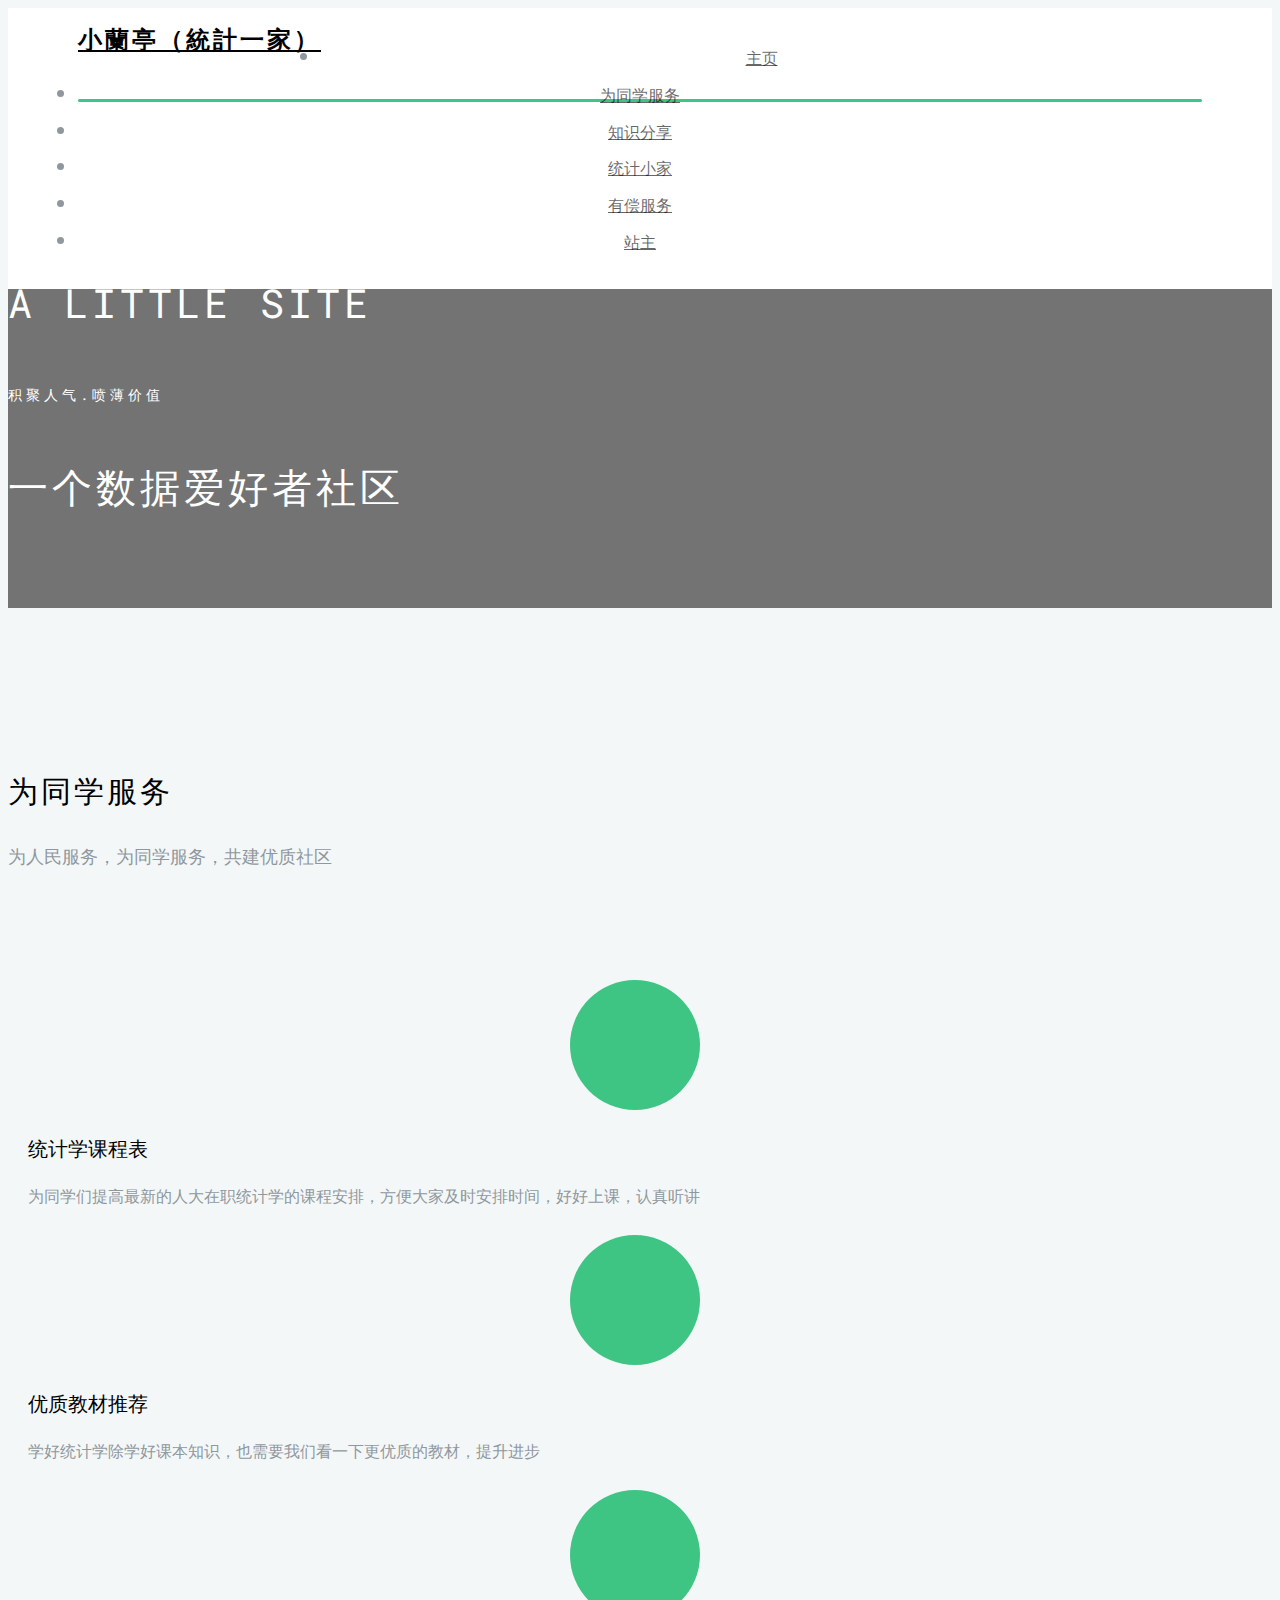
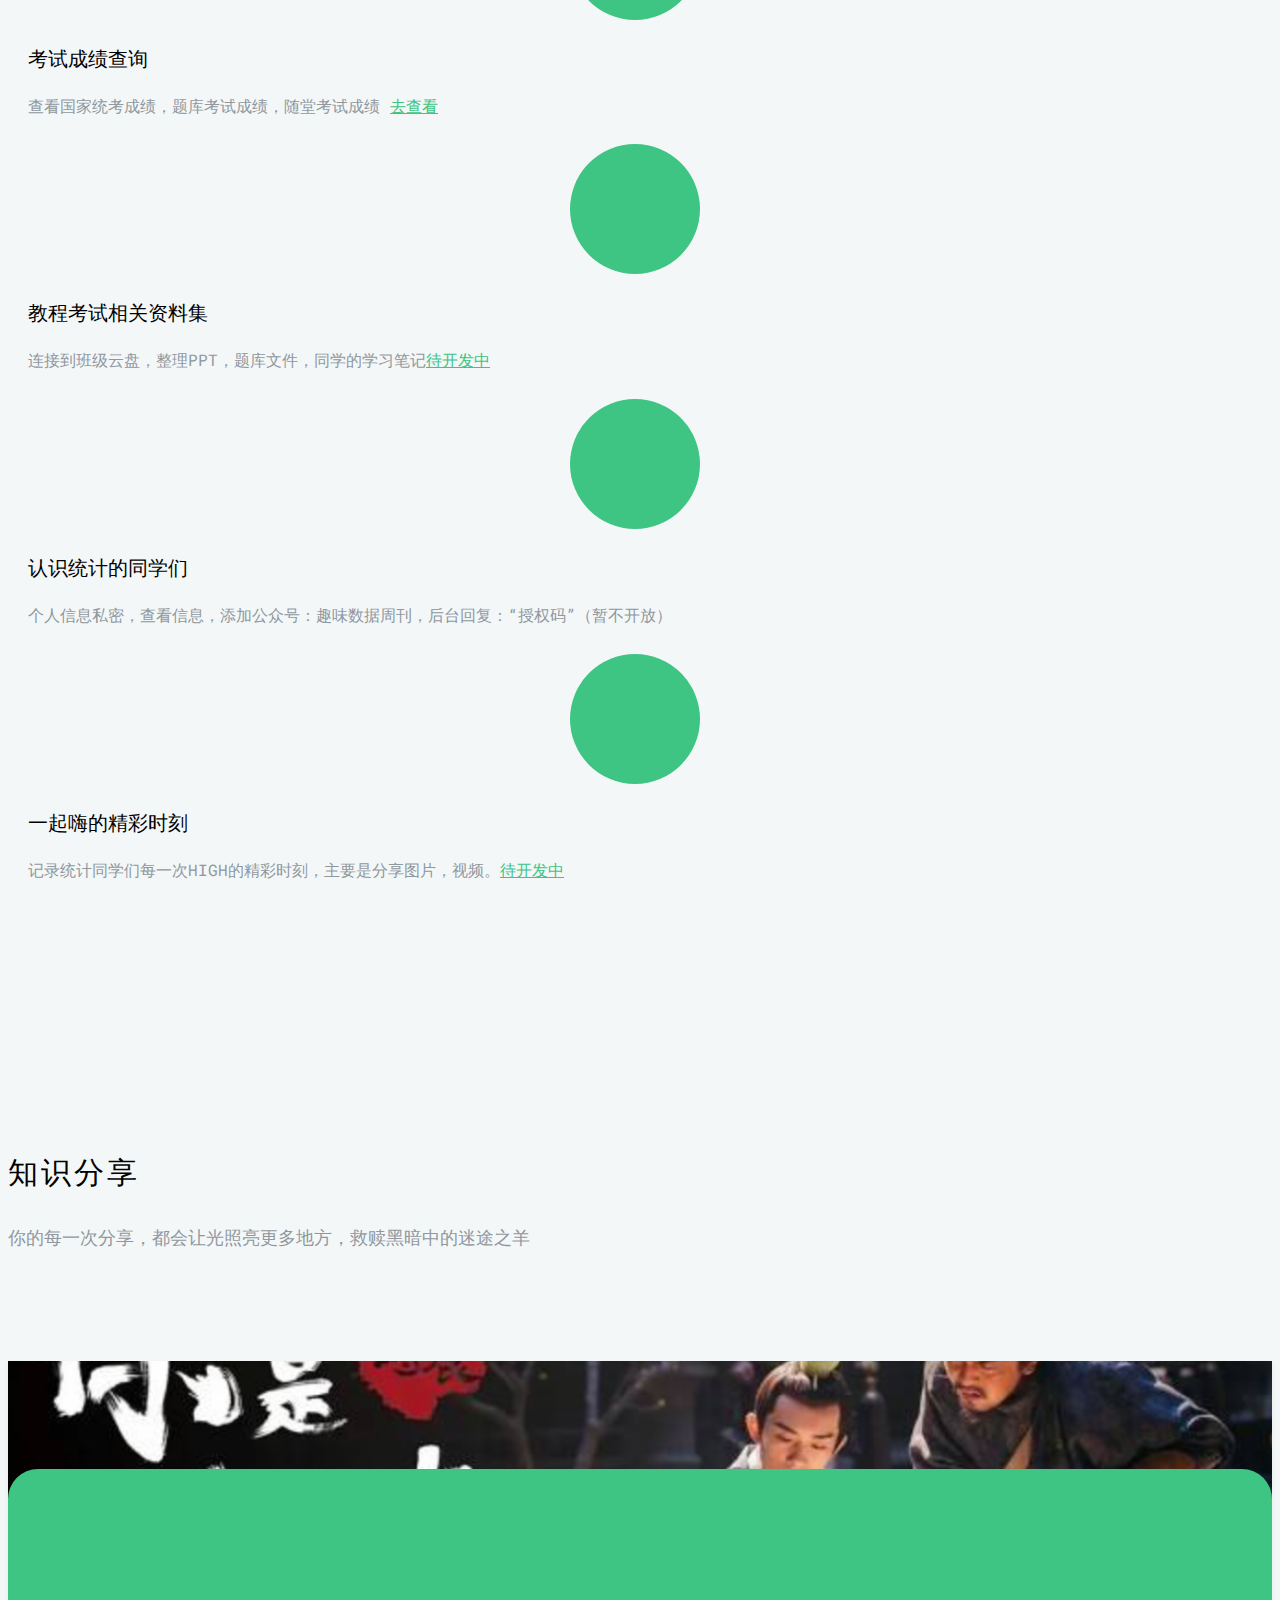
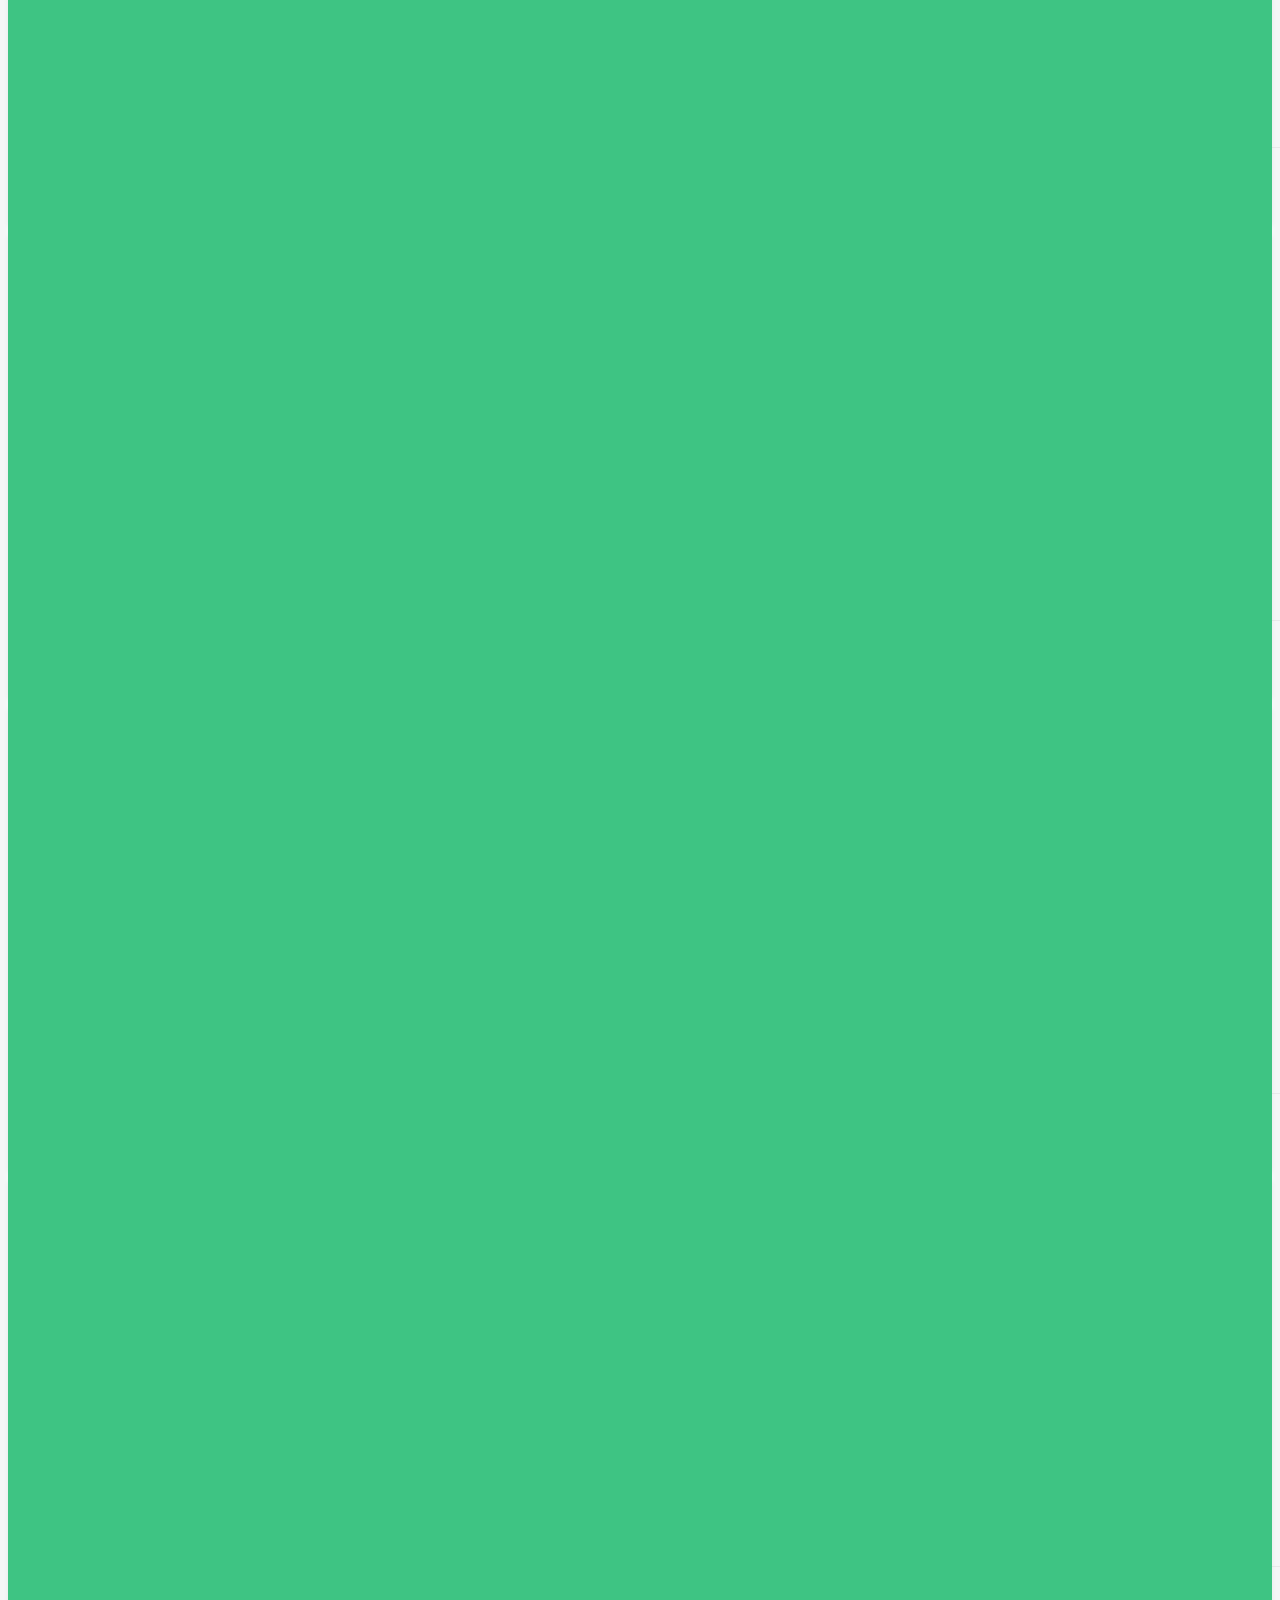
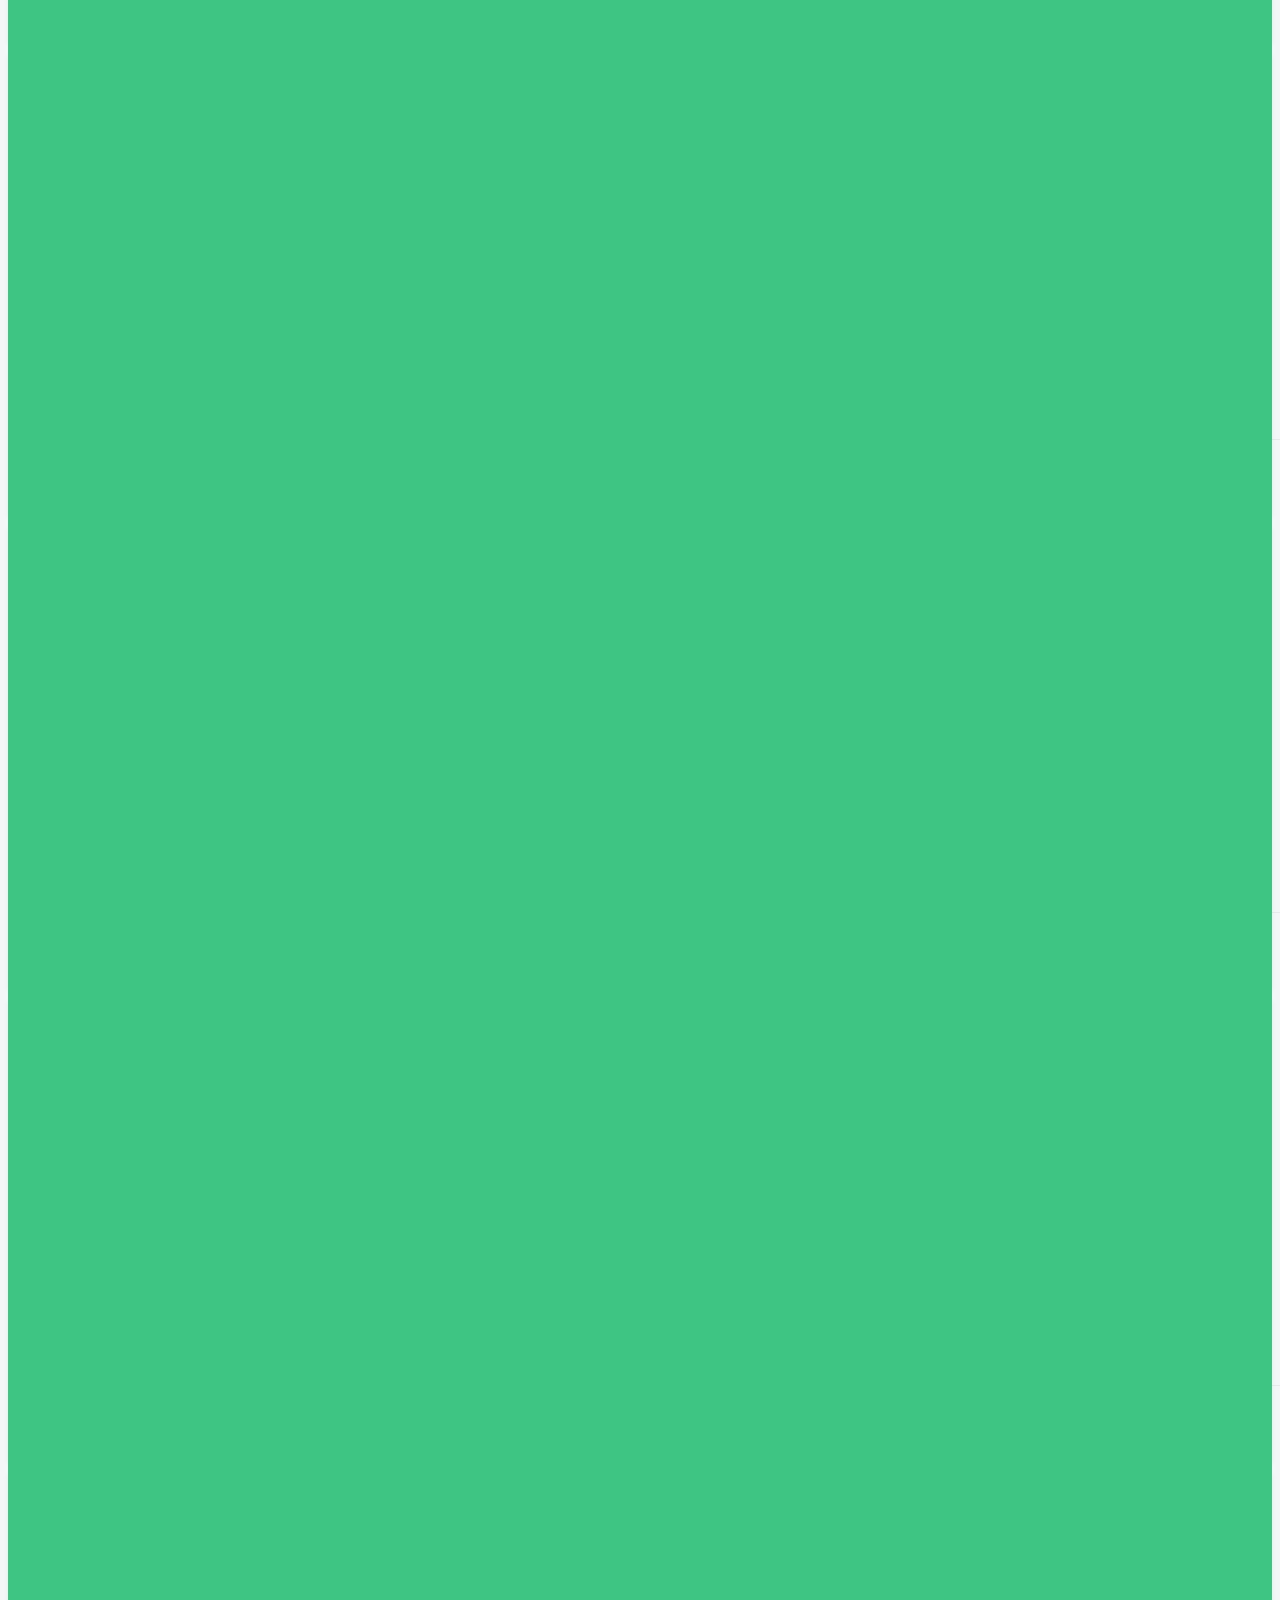
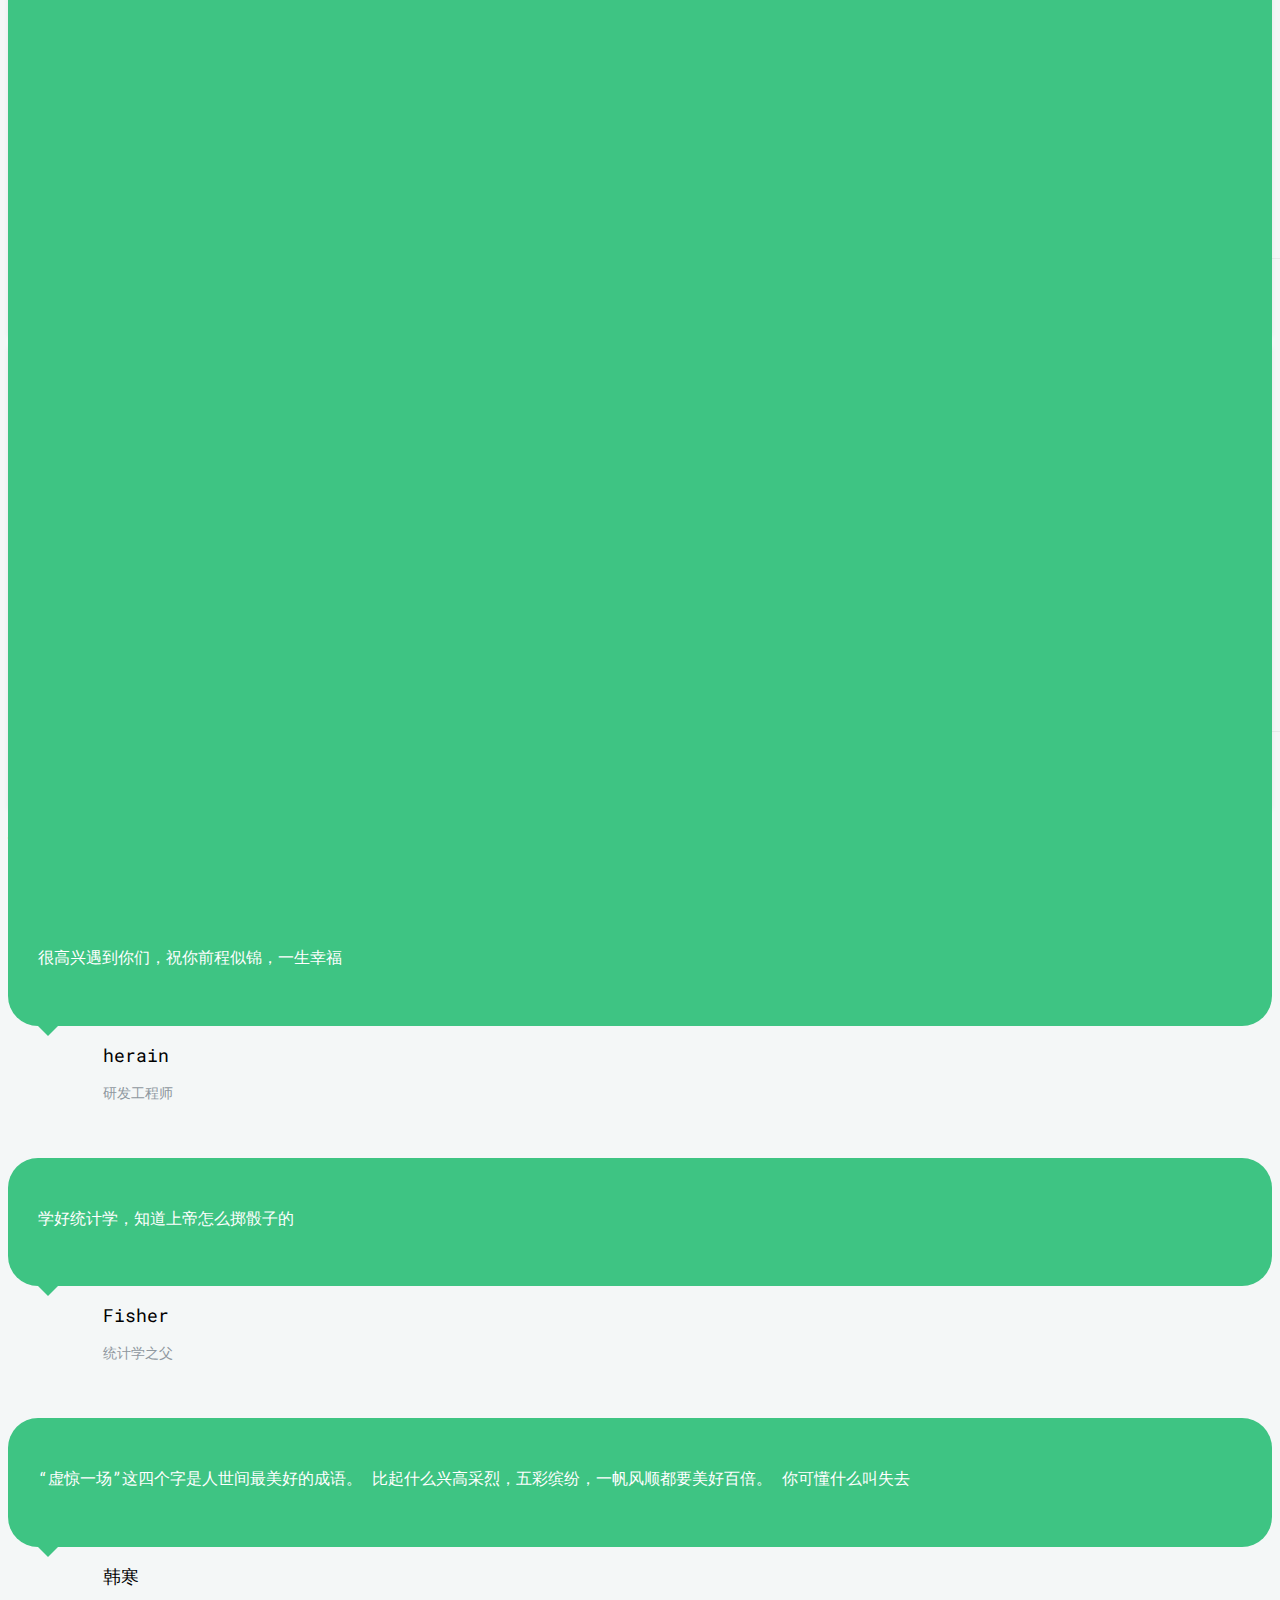
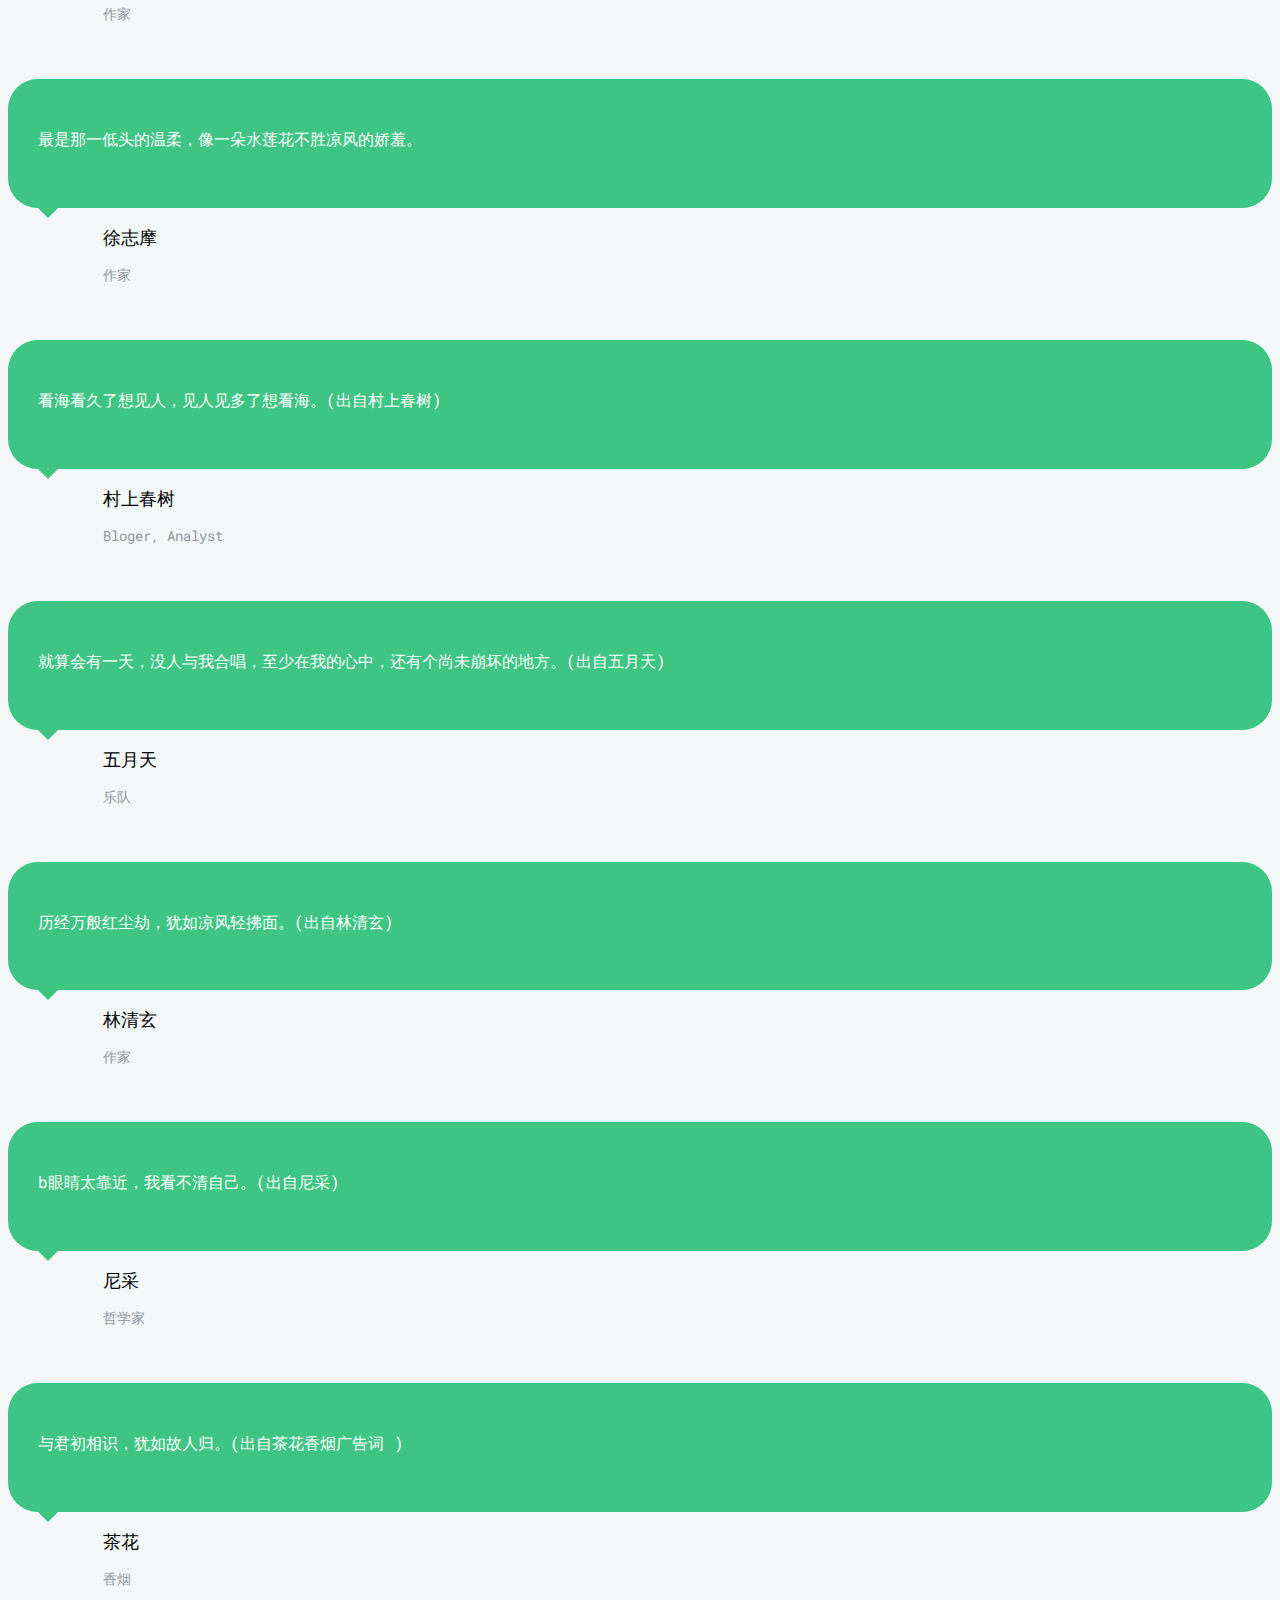
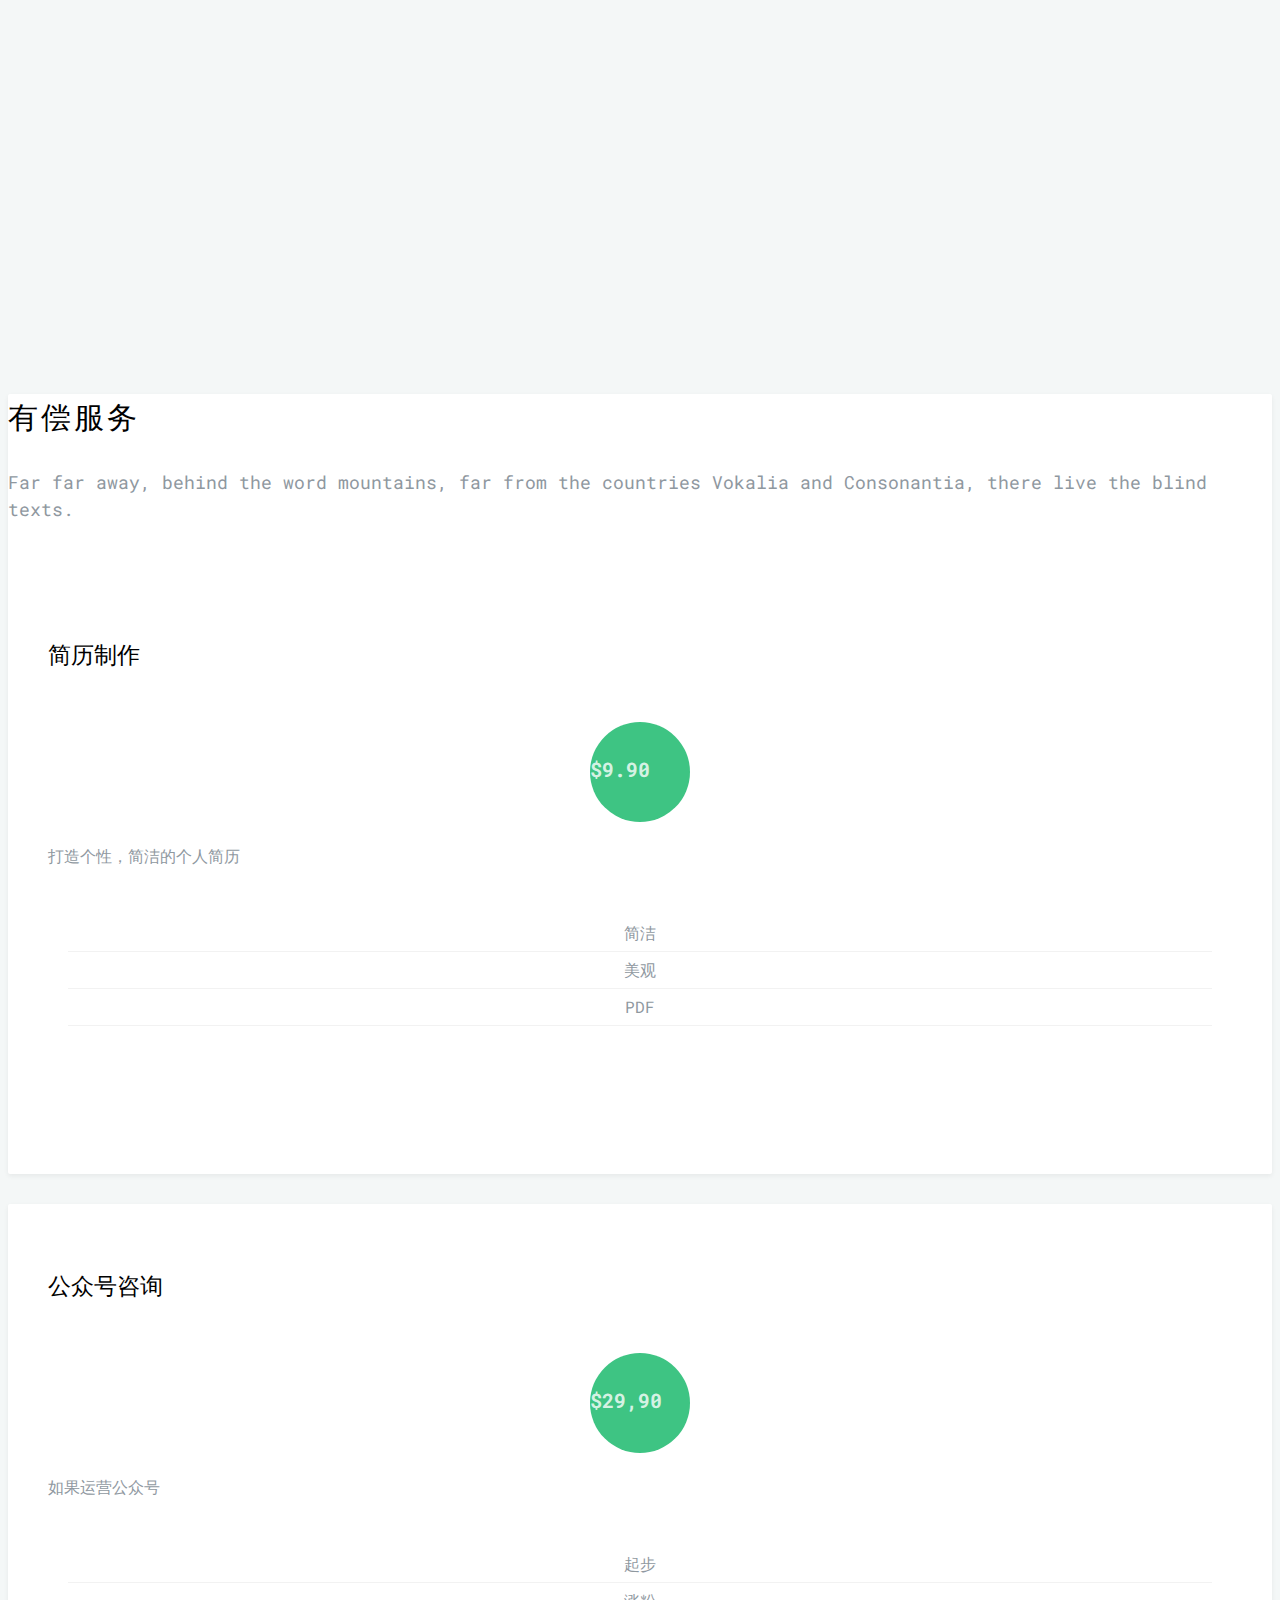
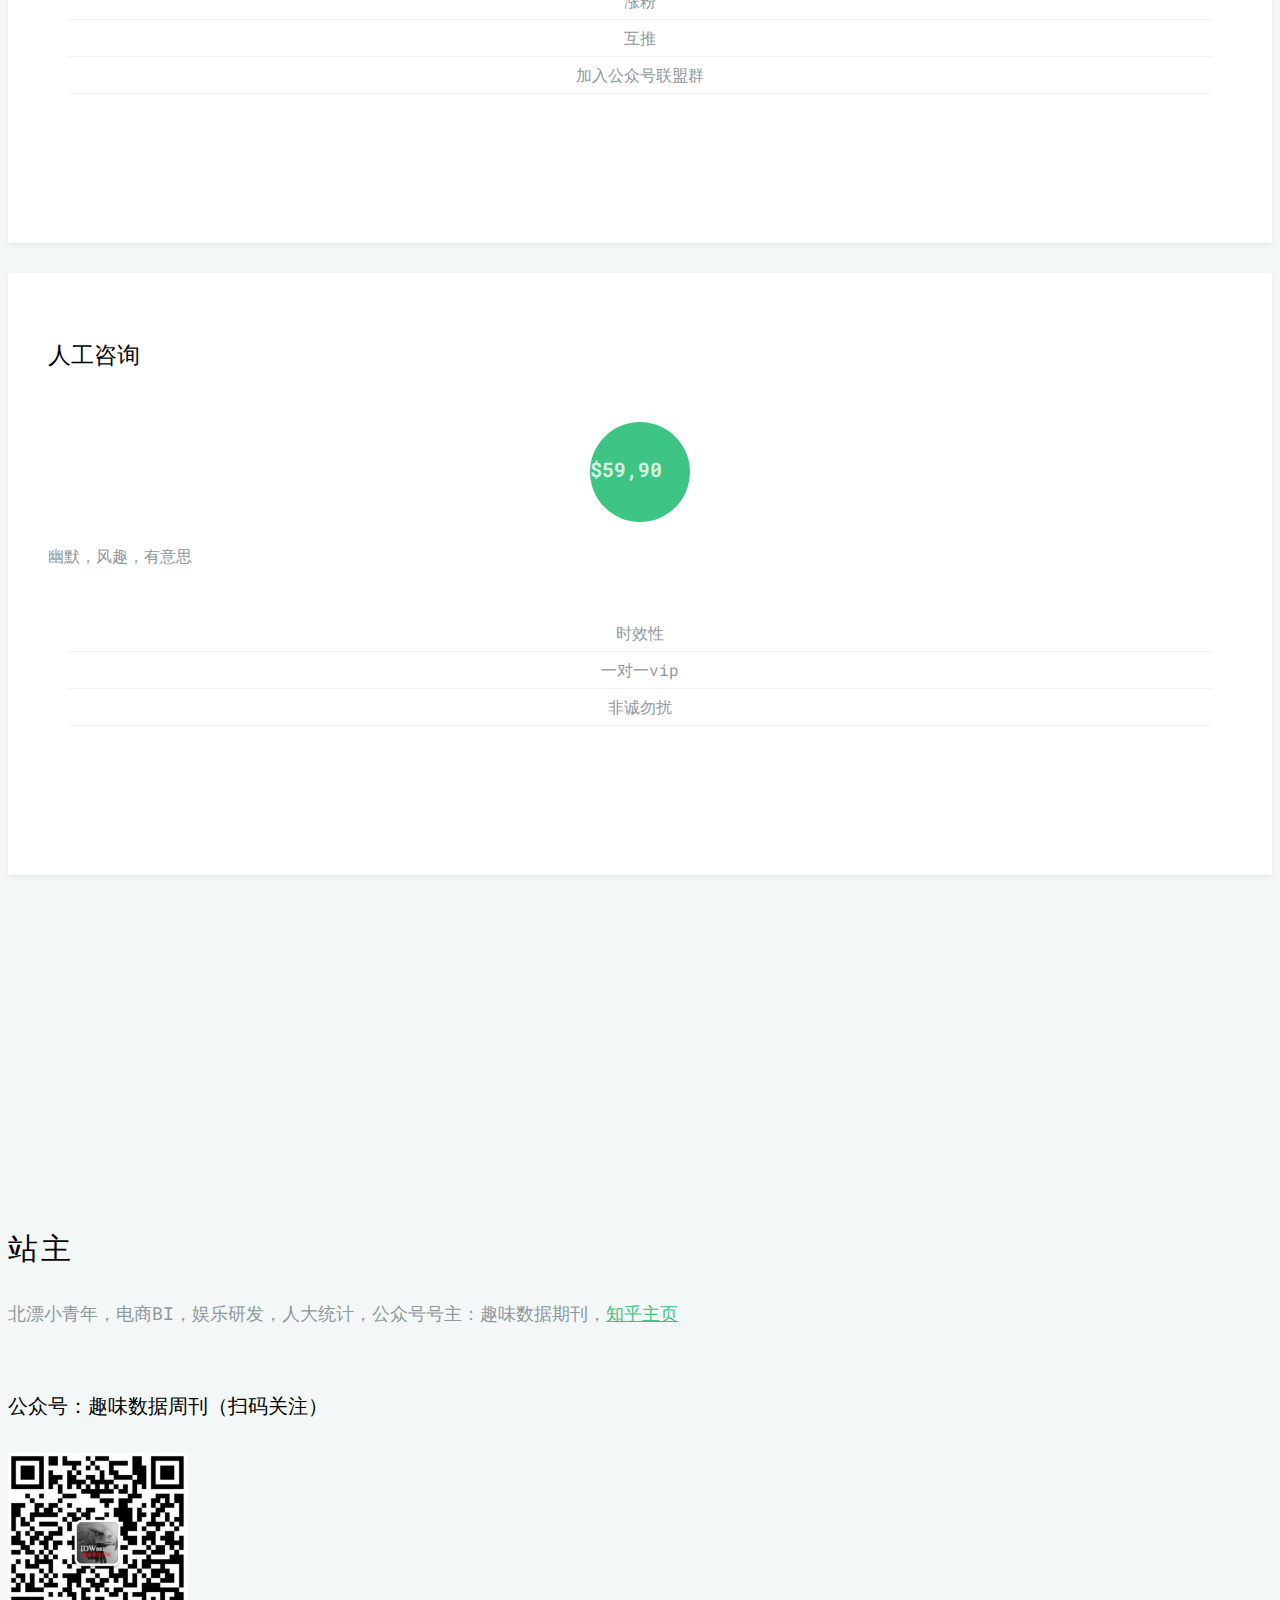
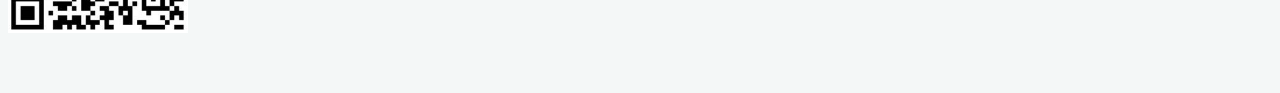
==== commit e5767461: "update" ====
--- a/index.html
+++ b/index.html
@@ -7,7 +7,7 @@
 	<head>
 	<meta charset="utf-8">
 	<meta http-equiv="X-UA-Compatible" content="IE=edge">
-	<title>何同学</title>
+	<title>小蘭亭</title>
 	<meta name="viewport" content="width=device-width, initial-scale=1">
 	<meta name="description" content="Free HTML5 Template by FreeHTML5.co" />
 	<meta name="keywords" content="free html5, free template, free bootstrap, html5, css3, mobile first, responsive" />
@@ -64,7 +64,7 @@
 							<li><a href="#" data-nav-section="services"><span>为同学服务</span></a></li>
 							<li><a href="#" data-nav-section="explore"><span>知识分享</span></a></li>
 							<li><a href="#" data-nav-section="testimony"><span>统计小家</span></a></li>
-							<li><a href="#" data-nav-section="pricing"><span>了解一下</span></a></li>
+							<li><a href="#" data-nav-section="pricing"><span>有偿服务</span></a></li>
 							<li><a href="#" data-nav-section="blog"><span>站主</span></a></li>
 						</ul>
 					</div>
@@ -81,10 +81,6 @@
 					<div class="row">
 						<div class="col-md-8 col-md-offset-2 text-center">
 							<h1 class="animate-box"><span class="big">ON THE WAY </span> <br><span>勇往直前.柳暗花明</span> <br><span class="medium">A LITTLE SITE</span><br><span>积聚人气.喷薄价值</span> <br> <span class="medium">一个数据爱好者社区</span></h1>
-							<h2 class="animate-box">公众号：趣味数据周刊（扫码关注）</h2>
-							<div class="call-to-action">
-								<img src="images/gonghao.png" height="180px", width="180px">
-							</div>
 						</div>
 					</div>
 				</div>
@@ -95,6 +91,16 @@
 	<section id="fh5co-services" data-section="services">
 		<div class="fh5co-services">
 			<div class="container">
+				<div class="row">
+				<div class="col-md-12 section-heading text-center">
+					<h2 class="animate-box">为同学服务</h2>
+					<div class="row">
+						<div class="col-md-8 col-md-offset-2 subtext animate-box">
+							<h3>为人民服务，为同学服务，共建优质社区</h3>
+						</div>
+					</div>
+				</div>
+			</div>
 				<div class="row">
 					<div class="col-md-4 text-center">
 						<div class="box-services">
@@ -183,52 +189,59 @@
 				<div class="row">
 					<div class="col-md-4">
 						<div class="fh5co-portfolio animate-box">
-							<a href="#">
-								<div class="portfolio-entry" style="background-image: url(images/portfolio-1.jpg);">
-									<div class="desc">
-										<p>Solid Far far away, behind the word mountains, far from the countries Vokalia and Consonantia, there live the blind texts.</p>
-									</div>
-								</div>
-								<div class="portfolio-text text-center">
-									<h3>Solid</h3>
-									<ul class="stuff">
-										<li><i class="icon-heart2"></i>20180912</li>
-										<li><i class="icon-eye2"></i>999999</li>
-										<li><i class="icon-download"></i>888888</li>
-									</ul>
-								</div> 
-							</a>
-						</div>
-					</div>
-					<div class="col-md-4">
-						<div class="fh5co-portfolio animate-box">
-							<a href="#">
-								<div class="portfolio-entry" style="background-image: url(images/portfolio-2.jpg);">
-									<div class="desc">
-										<p>Solid Far far away, behind the word mountains, far from the countries Vokalia and Consonantia, there live the blind texts.</p>
-									</div>
-								</div>
-								<div class="portfolio-text text-center">
-									<h3>Air</h3>
-									<ul class="stuff">
-										<li><i class="icon-heart2"></i>200</li>
-										<li><i class="icon-eye2"></i>248</li>
-										<li><i class="icon-download"></i>240</li>
-									</ul>
-								</div> 
-							</a>
-						</div>
-					</div>
-					<div class="col-md-4">
-						<div class="fh5co-portfolio animate-box">
-							<a href="#">
-								<div class="portfolio-entry" style="background-image: url(images/portfolio-3.jpg);">
-									<div class="desc">
-										<p>Solid Far far away, behind the word mountains, far from the countries Vokalia and Consonantia, there live the blind texts.</p>
-									</div>
-								</div>
-								<div class="portfolio-text text-center">
-									<h3>Black</h3>
+							<a href="https://mp.weixin.qq.com/s/3yf4HzhRZR0LCG32ZCDygw" target="_blank">
+								<div class="portfolio-entry" style="background-image: url(images/a11.png);">
+									<div class="desc">
+										<p>
+											最近电视剧《长安十二时辰》很火爆，百度指数逼近30万。剧情紧凑，高潮迭起不说，还充满科技含量（楼台间的信息传递，可以说是一个宏大的通信工程），更引人耳目的是传说的“大案牍术”。
+										</p>
+									</div>
+								</div>
+								<div class="portfolio-text text-center">
+									<h3>戏谈《长安十二时辰》的大案牍术</h3>
+									<ul class="stuff">
+										<li><i class="icon-heart2"></i>192</li>
+										<li><i class="icon-eye2"></i>122290</li>
+										<li><i class="icon-download"></i>1110</li>
+									</ul>
+								</div> 
+							</a>
+						</div>
+					</div>
+					<div class="col-md-4">
+						<div class="fh5co-portfolio animate-box">
+							<a href="https://mp.weixin.qq.com/s/-qn7kwZknJMQ0GgLbjXmHQ" target="_blank">
+								<div class="portfolio-entry" style="background-image: url(images/a22.png);">
+									<div class="desc">
+										<p>
+											浩瀚的宇宙，无垠的时空，短暂的人类史，虽然渺小但成就却是伟大的，我们从匍匐到直立，聚沙成塔，抵御凶禽猛兽，顺天改命，成就了一个人类登顶的地球生态，编织了一个宏伟的社会蓝图
+										</p>
+									</div>
+								</div>
+								<div class="portfolio-text text-center">
+									<h3>大浪淘沙，让数据发光是一种能力</h3>
+									<ul class="stuff">
+										<li><i class="icon-heart2"></i>200</li>
+										<li><i class="icon-eye2"></i>248</li>
+										<li><i class="icon-download"></i>240</li>
+									</ul>
+								</div> 
+							</a>
+						</div>
+					</div>
+					<div class="col-md-4">
+						<div class="fh5co-portfolio animate-box">
+							<a href="https://mp.weixin.qq.com/s/6iCjqs5uLrB5EOyunIKp9w" target="_blank">
+								<div class="portfolio-entry" style="background-image: url(images/a33.png);">
+									<div class="desc">
+										<p>
+											通过计算相似性，将一个数据集中的数据分为人为规定的几个“簇”，也就是几类。比较常见的K均值聚类算法中的K就是这个簇数。 从客户管理的角度来看，聚类算法对于公司对客户的分类有很大的帮助。
+											不过要注意的是，这种算法不是无往不利的，他有两大主要缺陷：其一是有些数据集本身的特征并不适合用这种方法，其二是通过算法得出的几个分类很难命名和解读
+										</p>
+									</div>
+								</div>
+								<div class="portfolio-text text-center">
+									<h3>客户分类是精细化运营的第一步</h3>
 									<ul class="stuff">
 										<li><i class="icon-heart2"></i>200</li>
 										<li><i class="icon-eye2"></i>248</li>
@@ -356,33 +369,6 @@
 				</div>
 			</div>	
 		</div>
-		<!--<div id="fh5co-counter-section" class="fh5co-counters">-->
-			<!--<div class="container">-->
-				<!--<div class="row">-->
-					<!--<div class="col-md-6 col-md-offset-3 animate-box">-->
-						<!--<p>Far far away, behind the word mountains, far from the countries Vokalia and Consonantia, there live the blind texts.</p>-->
-					<!--</div>-->
-				<!--</div>-->
-				<!--<div class="row animate-box">-->
-					<!--<div class="col-md-3 text-center">-->
-						<!--<span class="fh5co-counter js-counter" data-from="0" data-to="3452" data-speed="5000" data-refresh-interval="50"></span>-->
-						<!--<span class="fh5co-counter-label">Cups of Coffee</span>-->
-					<!--</div>-->
-					<!--<div class="col-md-3 text-center">-->
-						<!--<span class="fh5co-counter js-counter" data-from="0" data-to="234" data-speed="5000" data-refresh-interval="50"></span>-->
-						<!--<span class="fh5co-counter-label">Client</span>-->
-					<!--</div>-->
-					<!--<div class="col-md-3 text-center">-->
-						<!--<span class="fh5co-counter js-counter" data-from="0" data-to="6542" data-speed="5000" data-refresh-interval="50"></span>-->
-						<!--<span class="fh5co-counter-label">Projects</span>-->
-					<!--</div>-->
-					<!--<div class="col-md-3 text-center">-->
-						<!--<span class="fh5co-counter js-counter" data-from="0" data-to="8687" data-speed="5000" data-refresh-interval="50"></span>-->
-						<!--<span class="fh5co-counter-label">Finished Projects</span>-->
-					<!--</div>-->
-				<!--</div>-->
-			<!--</div>-->
-		<!--</div>-->
 		
 	</section>
 	<section id="fh5co-testimony" data-section="testimony">
@@ -400,78 +386,82 @@
 				<div class="col-md-4">
 					<div class="testimony-entry animate-box">
 						<div class="feed-bubble">
-							<p>Far far away, behind the word mountains, far from the countries Vokalia and Consonantia, there live the blind texts.</p>
+							<p>很高兴遇到你们，祝你前程似锦，一生幸福</p>
 						</div>
 						<div class="author-img" style="background-image: url(images/user-1.jpg);"></div>
-						<span class="user">Randy White <br> <small>Bloger, Analyst</small></span>
-					</div>
-
-					<div class="testimony-entry animate-box">
-						<div class="feed-bubble">
-							<p>Vokalia and Consonantia, there live the blind texts Far far away, behind the word mountains</p>
+						<span class="user">herain <br> <small>研发工程师</small></span>
+					</div>
+
+					<div class="testimony-entry animate-box">
+						<div class="feed-bubble">
+							<p>学好统计学，知道上帝怎么掷骰子的</p>
 						</div>
 						<div class="author-img" style="background-image: url(images/user-2.jpg);"></div>
-						<span class="user">Randy White <br> <small>Bloger, Analyst</small></span>
-					</div>
-
-					<div class="testimony-entry animate-box">
-						<div class="feed-bubble">
-							<p>Far far away, behind the word mountains, far from the countries Vokalia and Consonantia, there live the blind texts.</p>
+						<span class="user">Fisher<br> <small>统计学之父</small></span>
+					</div>
+
+					<div class="testimony-entry animate-box">
+						<div class="feed-bubble">
+							<p>“虚惊一场”这四个字是人世间最美好的成语。 比起什么兴高采烈，五彩缤纷，一帆风顺都要美好百倍。
+								你可懂什么叫失去</p>
 						</div>
 						<div class="author-img" style="background-image: url(images/user-4.jpg);"></div>
-						<span class="user">Randy White <br> <small>Bloger, Analyst</small></span>
+						<span class="user">韩寒<br> <small>作家</small></span>
 					</div>
 				</div>
 
 				<div class="col-md-4">
 					<div class="testimony-entry animate-box">
 						<div class="feed-bubble">
-							<p>Far far away, behind the word mountains, far from the countries Vokalia and Consonantia, there live the blind texts. Vokalia and Consonantia, there live the blind texts.</p>
+							<p>最是那一低头的温柔，像一朵水莲花不胜凉风的娇羞。</p>
 						</div>
 						<div class="author-img" style="background-image: url(images/user-3.jpg);"></div>
-						<span class="user">Randy White <br> <small>Bloger, Analyst</small></span>
-					</div>
-
-					<div class="testimony-entry animate-box">
-						<div class="feed-bubble">
-							<p>Far far away, behind the word mountains. Vokalia and Consonantia</p>
+						<span class="user">徐志摩 <br> <small>作家</small></span>
+					</div>
+
+					<div class="testimony-entry animate-box">
+						<div class="feed-bubble">
+							<p>看海看久了想见人，见人见多了想看海。(出自村上春树)</p>
 						</div>
 						<div class="author-img" style="background-image: url(images/user-5.jpg);"></div>
-						<span class="user">Randy White <br> <small>Bloger, Analyst</small></span>
-					</div>
-
-					<div class="testimony-entry animate-box">
-						<div class="feed-bubble">
-							<p>Far far away, behind the word mountains, far from the countries Vokalia and Consonantia, there live the blind texts.</p>
+						<span class="user">村上春树<br> <small>Bloger, Analyst</small></span>
+					</div>
+
+					<div class="testimony-entry animate-box">
+						<div class="feed-bubble">
+							<p>
+								就算会有一天，没人与我合唱，至少在我的心中，还有个尚未崩坏的地方。(出自五月天)
+							</p>
 						</div>
 						<div class="author-img" style="background-image: url(images/user-1.jpg);"></div>
-						<span class="user">Randy White <br> <small>Bloger, Analyst</small></span>
+						<span class="user">五月天 <br> <small>乐队</small></span>
 					</div>
 				</div>
 
 				<div class="col-md-4">
 					<div class="testimony-entry animate-box">
 						<div class="feed-bubble">
-							<p>Far far away, behind the word mountains, far from the countries Vokalia and Consonantia, there live the blind texts.</p>
+							<p>历经万般红尘劫，犹如凉风轻拂面。(出自林清玄)</p>
 						</div>
 						<div class="author-img" style="background-image: url(images/user-6.jpg);"></div>
-						<span class="user">Randy White <br> <small>Bloger, Analyst</small></span>
-					</div>
-
-					<div class="testimony-entry animate-box">
-						<div class="feed-bubble">
-							<p>Far far away, behind the word mountains, far from the countries Vokalia and Consonantia, there live the blind texts.</p>
+						<span class="user">林清玄 <br> <small>作家</small></span>
+					</div>
+
+					<div class="testimony-entry animate-box">
+						<div class="feed-bubble">
+							<p>b眼睛太靠近，我看不清自己。(出自尼采)
+							</p>
 						</div>
 						<div class="author-img" style="background-image: url(images/user-3.jpg);"></div>
-						<span class="user">Randy White <br> <small>Bloger, Analyst</small></span>
-					</div>
-
-					<div class="testimony-entry animate-box">
-						<div class="feed-bubble">
-							<p>Far far away, behind the word mountains, far from the countries Vokalia and Consonantia, there live the blind texts.</p>
+						<span class="user">尼采 <br> <small>哲学家</small></span>
+					</div>
+
+					<div class="testimony-entry animate-box">
+						<div class="feed-bubble">
+							<p>与君初相识，犹如故人归。(出自茶花香烟广告词 )</p>
 						</div>
 						<div class="author-img" style="background-image: url(images/user-4.jpg);"></div>
-						<span class="user">Randy White <br> <small>Bloger, Analyst</small></span>
+						<span class="user">茶花<br> <small>香烟</small></span>
 					</div>
 				</div>
 			</div>
@@ -494,46 +484,43 @@
       		<div class="row">
       			<div class="col-md-4 text-center animate-box">
       				<div class="pricing__item">
-	                    <h3 class="pricing__title">Startup</h3>
+	                    <h3 class="pricing__title">简历制作</h3>
 	                    <div class="pricing__price"><span class="pricing_currency">$</span>9.90</div>
-	                    <p class="pricing__sentence">Small business solution</p>
+	                    <p class="pricing__sentence">打造个性，简洁的个人简历</p>
 	                    <ul class="pricing__feature-list">
-	                        <li class="pricing__feature">Unlimited calls</li>
-	                        <li class="pricing__feature">Free hosting</li>
-	                        <li class="pricing__feature">40MB of storage space</li>
+	                        <li class="pricing__feature">简洁</li>
+	                        <li class="pricing__feature">美观</li>
+	                        <li class="pricing__feature">PDF</li>
 	                    </ul>
-	                    <p><a href="#" class="btn btn-primary btn-lg pricing__action">Read More</a></p>
+	                    <p><a href="https://www.zhihu.com/question/49065128/answer/442810763" class="btn btn-primary btn-lg pricing__action" target="_blank">查看更多简历模版</a></p>
 	                </div>	
       			</div>
       			<div class="col-md-4 text-center animate-box">
       				<div class="pricing__item">
-	                    <h3 class="pricing__title">Medium</h3>
+	                    <h3 class="pricing__title">公众号咨询</h3>
 	                    <div class="pricing__price"><span class="pricing_currency">$</span>29,90</div>
-	                    <p class="pricing__sentence">Medium business solution</p>
+	                    <p class="pricing__sentence">如果运营公众号</p>
 	                    <ul class="pricing__feature-list">
-	                        <li class="pricing__feature">Unlimited calls</li>
-	                        <li class="pricing__feature">Free hosting</li>
-	                        <li class="pricing__feature">10 hours of support</li>
-	                        <li class="pricing__feature">Social media integration</li>
-	                        <li class="pricing__feature">1GB of storage space</li>
+	                        <li class="pricing__feature">起步</li>
+	                        <li class="pricing__feature">涨粉</li>
+	                        <li class="pricing__feature">互推</li>
+	                        <li class="pricing__feature">加入公众号联盟群</li>
 	                    </ul>
-	                    <p><a href="#" class="btn btn-primary btn-lg pricing__action">Read More</a></p>
+	                    <p><a href="https://www.zhihu.com/question/36397882/answer/731224709" class="btn btn-primary btn-lg pricing__action" target="_blank">运营心得体会</a></p>
 	                </div>
       			</div>
       			<div class="col-md-4 text-center animate-box">
       				<div class="pricing__item">
-	                    <h3 class="pricing__title">Large</h3>
+	                    <h3 class="pricing__title">人工咨询</h3>
 	                    <div class="pricing__price"><span class="pricing_currency">$</span>59,90</div>
-	                    <p class="pricing__sentence">Gigantic business solution</p>
+	                    <p class="pricing__sentence">幽默，风趣，有意思</p>
 	                    <ul class="pricing__feature-list">
-	                        <li class="pricing__feature">Unlimited calls</li>
-	                        <li class="pricing__feature">Free hosting</li>
-	                        <li class="pricing__feature">Unlimited hours of support</li>
-	                        <li class="pricing__feature">Social media integration</li>
-	                        <li class="pricing__feature">Anaylitcs integration</li>
-	                        <li class="pricing__feature">Unlimited storage space</li>
+	                        <li class="pricing__feature">时效性</li>
+	                        <li class="pricing__feature">一对一vip</li>
+	                        <li class="pricing__feature">非诚勿扰</li>
+
 	                    </ul>
-	                    <p><a href="#" class="btn btn-primary btn-lg pricing__action">Read More</a></p>
+	                    <p><a href="#" class="btn btn-primary btn-lg pricing__action">请先关注我的公众号</a></p>
 	                </div>
       			</div>
       		</div>
@@ -547,115 +534,24 @@
 				<div class="row">
 					<div class="col-md-12 section-heading text-center">
 						<h2 class="animate-box"><span>站主</span></h2>
-						<div class="row">
+						<div class="row" >
 							<div class="col-md-8 col-md-offset-2 subtext">
-								<h3 class="animate-box"> 一个懒货，还有没更新简历，等待更新 </h3>
-							</div>
-						</div>
-					</div>
-				</div>
-				<!--<div class="row">-->
-					<!--<div class="col-md-4 animate-box blog">-->
-						<!--<a href="#" class="entry">-->
-							<!--<div class="blog-bg" style="background-image: url(images/blog-1.jpg);">-->
-								<!--<div class="date">-->
-									<!--<span>03</span>-->
-									<!--<small>Mar</small>-->
-								<!--</div>-->
-								<!--<div class="desc">-->
-									<!--<p>Far far away, behind the word mountains, far from the countries Vokalia and Consonantia, there live the blind texts.</p>-->
-								<!--</div>-->
-							<!--</div>-->
-							<!--<div class="desc-grid">-->
-								<!--<h3>Download Free HTML5 Template</h3>-->
-							<!--</div>-->
-						<!--</a>-->
-					<!--</div>-->
-					<!--<div class="col-md-4 animate-box blog">-->
-						<!--<a href="#" class="entry">-->
-							<!--<div class="blog-bg" style="background-image: url(images/blog-2.jpg);">-->
-								<!--<div class="date">-->
-									<!--<span>01</span>-->
-									<!--<small>Mar</small>-->
-								<!--</div>-->
-								<!--<div class="desc">-->
-									<!--<p>Far far away, behind the word mountains, far from the countries Vokalia and Consonantia, there live the blind texts.</p>-->
-								<!--</div>-->
-							<!--</div>-->
-							<!--<div class="desc-grid">-->
-								<!--<h3>Download Free HTML5 Template</h3>-->
-							<!--</div>-->
-						<!--</a>-->
-					<!--</div>-->
-					<!--<div class="col-md-4 animate-box blog">-->
-						<!--<a href="#" class="entry">-->
-							<!--<div class="blog-bg" style="background-image: url(images/blog-3.jpg);">-->
-								<!--<div class="date">-->
-									<!--<span>28</span>-->
-									<!--<small>Feb</small>-->
-								<!--</div>-->
-								<!--<div class="desc">-->
-									<!--<p>Far far away, behind the word mountains, far from the countries Vokalia and Consonantia, there live the blind texts.</p>-->
-								<!--</div>-->
-							<!--</div>-->
-							<!--<div class="desc-grid">-->
-								<!--<h3>Download Free HTML5 Template</h3>-->
-							<!--</div>-->
-						<!--</a>-->
-					<!--</div>-->
-
-					<!--<div class="col-md-4 animate-box blog">-->
-						<!--<a href="#" class="entry">-->
-							<!--<div class="blog-bg" style="background-image: url(images/blog-3.jpg);">-->
-								<!--<div class="date">-->
-									<!--<span>28</span>-->
-									<!--<small>Feb</small>-->
-								<!--</div>-->
-								<!--<div class="desc">-->
-									<!--<p>Far far away, behind the word mountains, far from the countries Vokalia and Consonantia, there live the blind texts.</p>-->
-								<!--</div>-->
-							<!--</div>-->
-							<!--<div class="desc-grid">-->
-								<!--<h3>Download Free HTML5 Template</h3>-->
-							<!--</div>-->
-						<!--</a>-->
-					<!--</div>-->
-					<!--<div class="col-md-4 animate-box blog">-->
-						<!--<a href="#" class="entry">-->
-							<!--<div class="blog-bg" style="background-image: url(images/blog-1.jpg);">-->
-								<!--<div class="date">-->
-									<!--<span>27</span>-->
-									<!--<small>Feb</small>-->
-								<!--</div>-->
-								<!--<div class="desc">-->
-									<!--<p>Far far away, behind the word mountains, far from the countries Vokalia and Consonantia, there live the blind texts.</p>-->
-								<!--</div>-->
-							<!--</div>-->
-							<!--<div class="desc-grid">-->
-								<!--<h3>Download Free HTML5 Template</h3>-->
-							<!--</div>-->
-						<!--</a>-->
-					<!--</div>-->
-					<!--<div class="col-md-4 animate-box blog">-->
-						<!--<a href="#" class="entry">-->
-							<!--<div class="blog-bg" style="background-image: url(images/blog-2.jpg);">-->
-								<!--<div class="date">-->
-									<!--<span>25</span>-->
-									<!--<small>Feb</small>-->
-								<!--</div>-->
-								<!--<div class="desc">-->
-									<!--<p>Far far away, behind the word mountains, far from the countries Vokalia and Consonantia, there live the blind texts.</p>-->
-								<!--</div>-->
-							<!--</div>-->
-							<!--<div class="desc-grid">-->
-								<!--<h3>Download Free HTML5 Template</h3>-->
-							<!--</div>-->
-						<!--</a>-->
-					<!--</div>-->
-				<!--</div>-->
+								<h3 class="animate-box"> 北漂小青年，电商BI，娱乐研发，人大统计，公众号号主：趣味数据期刊，<a href="https://www.zhihu.com/people/herain-14/activities" target="_blank">知乎主页</a></h3>
+								<h4 class="animate-box">公众号：趣味数据周刊（扫码关注）</h4>
+							<div class="call-to-action">
+								<img src="images/gonghao.png" height="180px", width="180px">
+							</div>
+
+							</div>
+						</div>
+					</div>
+				</div>
+				</div>
 			</div>
 		</div>
 	</section>
+
+
 	
 	<!-- jQuery -->
 	<script src="js/jquery.min.js"></script>
--- a/css/style.css
+++ b/css/style.css
@@ -0,0 +1,1419 @@
+@font-face {
+  font-family: 'icomoon';
+  src: url("../fonts/icomoon/icomoon.eot?srf3rx");
+  src: url("../fonts/icomoon/icomoon.eot?srf3rx#iefix") format("embedded-opentype"), url("../fonts/icomoon/icomoon.ttf?srf3rx") format("truetype"), url("../fonts/icomoon/icomoon.woff?srf3rx") format("woff"), url("../fonts/icomoon/icomoon.svg?srf3rx#icomoon") format("svg");
+  font-weight: normal;
+  font-style: normal;
+}
+/* =======================================================
+*
+* 	Template Style 
+*	Edit this section
+*
+* ======================================================= */
+body {
+  font-family: "Roboto Mono", monospace;
+  font-weight: 400;
+  font-size: 20px;
+  line-height: 1.8;
+  color: #8f989f;
+  height: 100%;
+  position: relative;
+  background: #F4F7F7;
+}
+
+#page {
+  position: relative;
+  overflow-x: hidden;
+  width: 100%;
+  height: 100%;
+  -webkit-transition: 0.5s;
+  -o-transition: 0.5s;
+  transition: 0.5s;
+}
+.offcanvas #page {
+  overflow: hidden;
+  position: absolute;
+}
+.offcanvas #page:after {
+  -webkit-transition: 2s;
+  -o-transition: 2s;
+  transition: 2s;
+  position: absolute;
+  top: 0;
+  right: 0;
+  bottom: 0;
+  left: 0;
+  z-index: 101;
+  background: rgba(0, 0, 0, 0.7);
+  content: "";
+}
+
+a {
+  color: #3EC483;
+  -webkit-transition: 0.5s;
+  -o-transition: 0.5s;
+  transition: 0.5s;
+}
+a:hover, a:active, a:focus {
+  color: #3EC483;
+  outline: none;
+}
+
+p {
+  margin-bottom: 1.5em;
+  font-size: 16px;
+}
+
+h1, h2, h3, h4, h5, h6 {
+  color: #000;
+  font-family: "Roboto Mono", monospace;
+  font-weight: 400;
+  margin: 0 0 30px 0;
+}
+
+::-webkit-selection {
+  color: #fff;
+  background: #00ADB5;
+}
+
+::-moz-selection {
+  color: #fff;
+  background: #00ADB5;
+}
+
+::selection {
+  color: #fff;
+  background: #00ADB5;
+}
+
+#fh5co-header {
+  position: absolute;
+  z-index: 99;
+  width: 100%;
+  opacity: 1;
+  top: 0;
+}
+.copyrights{
+	text-indent:-9999px;
+	height:0;
+	line-height:0;
+	font-size:0;
+	overflow:hidden;
+}
+#fh5co-header .navbar {
+  padding-bottom: 0;
+  margin-bottom: 0;
+}
+#fh5co-header #navbar .navbar-right {
+  margin-right: 0;
+  text-align: center;
+  padding: 0;
+}
+#fh5co-header #navbar li a {
+  font-family: "Roboto Mono", monospace;
+  color: rgba(0, 0, 0, 0.6);
+  position: relative;
+  font-size: 16px;
+  font-weight: 400;
+}
+@media screen and (max-width: 992px) {
+  #fh5co-header #navbar li a {
+    padding-left: 10px !important;
+    padding-right: 10px !important;
+    font-size: 16px;
+  }
+}
+#fh5co-header #navbar li a span {
+  position: relative;
+  display: block;
+  padding-bottom: 2px;
+}
+#fh5co-header #navbar li a span:before {
+  content: "";
+  position: absolute;
+  width: 100%;
+  height: 3px;
+  bottom: -27px;
+  left: 0;
+  background-color: rgba(255, 255, 255, 0.5);
+  visibility: hidden;
+  -webkit-transform: scaleX(0);
+  -moz-transform: scaleX(0);
+  -ms-transform: scaleX(0);
+  -o-transform: scaleX(0);
+  transform: scaleX(0);
+  -webkit-transition: all 0.3s ease-in-out 0s;
+  -moz-transition: all 0.3s ease-in-out 0s;
+  -ms-transition: all 0.3s ease-in-out 0s;
+  -o-transition: all 0.3s ease-in-out 0s;
+  transition: all 0.3s ease-in-out 0s;
+  -webkit-border-radius: 2px;
+  -moz-border-radius: 2px;
+  -ms-border-radius: 2px;
+  border-radius: 2px;
+}
+#fh5co-header #navbar li a:hover {
+  color: #000;
+}
+#fh5co-header #navbar li a:hover span:before {
+  visibility: visible;
+  -webkit-transform: scaleX(1);
+  -moz-transform: scaleX(1);
+  -ms-transform: scaleX(1);
+  -o-transform: scaleX(1);
+  transform: scaleX(1);
+}
+#fh5co-header #navbar li.active a {
+  background: transparent;
+  background: none;
+}
+@media screen and (max-width: 480px) {
+  #fh5co-header #navbar li.active a {
+    color: #3EC483;
+  }
+}
+#fh5co-header #navbar li.active a span:before {
+  visibility: visible;
+  -webkit-transform: scaleX(1);
+  transform: scaleX(1);
+  background-color: #3EC483;
+}
+@media screen and (max-width: 480px) {
+  #fh5co-header #navbar li.active a span:before {
+    background-color: transparent;
+  }
+}
+@media screen and (max-width: 992px) {
+  #fh5co-header #navbar li.active a {
+    background: transparent;
+    background: none;
+  }
+}
+@media screen and (max-width: 992px) and (max-width: 480px) {
+  #fh5co-header #navbar li.active a {
+    color: #3EC483;
+  }
+}
+@media screen and (max-width: 992px) {
+  #fh5co-header #navbar li.active a span {
+    display: inline-block;
+    color: #3EC483;
+  }
+  #fh5co-header #navbar li.active a span:before {
+    bottom: 0;
+    height: 0;
+    background: transparent;
+  }
+}
+#fh5co-header #navbar li.call-to-action {
+  margin-left: 5px;
+}
+#fh5co-header #navbar li.call-to-action a {
+  padding: 5px 10px 3px 10px;
+  margin: 12px 0 0 0px;
+  color: #fff;
+  -webkit-border-radius: 30px;
+  -moz-border-radius: 30px;
+  -ms-border-radius: 30px;
+  border-radius: 30px;
+}
+#fh5co-header #navbar li.call-to-action a:hover {
+  background-color: #3EC483;
+  color: #fff;
+}
+#fh5co-header #navbar li.call-to-action a span:before {
+  background-color: transparent;
+}
+#fh5co-header #navbar li.call-to-action a.sign-up {
+  border: 2px solid #00ADB5;
+  background: #00ADB5;
+}
+#fh5co-header #navbar li.call-to-action a.sign-up:hover {
+  background: #00ADB5;
+  color: #fff;
+}
+#fh5co-header #navbar li.call-to-action a.log-in {
+  border: 2px solid #3EC483;
+  background: #3EC483;
+}
+#fh5co-header #navbar li.call-to-action a.log-in:hover {
+  background: #3EC483;
+  color: #fff;
+}
+#fh5co-header .navbar-brand {
+  float: left;
+  display: block;
+  font-size: 24px;
+  font-weight: bold;
+  padding-left: 0;
+  text-transform: uppercase;
+  letter-spacing: 3px;
+  color: #000;
+}
+@media screen and (max-width: 992px) {
+  #fh5co-header .navbar-brand {
+    margin-left: 20px;
+    padding-right: 0 !important;
+  }
+}
+#fh5co-header.navbar-fixed-top {
+  position: fixed !important;
+  background: #fff;
+  -webkit-box-shadow: 0 0 9px 0 rgba(0, 0, 0, 0.1);
+  -moz-box-shadow: 0 0 9px 0 rgba(0, 0, 0, 0.1);
+  -ms-box-shadow: 0 0 9px 0 rgba(0, 0, 0, 0.1);
+  box-shadow: 0 0 9px 0 rgba(0, 0, 0, 0.1);
+  margin-top: 0px;
+  top: 0;
+}
+#fh5co-header.navbar-fixed-top #navbar li a {
+  -webkit-transition: 0.3s;
+  -o-transition: 0.3s;
+  transition: 0.3s;
+}
+#fh5co-header.navbar-fixed-top #navbar li a:hover {
+  color: #3EC483;
+}
+@media screen and (max-width: 992px) {
+  #fh5co-header.navbar-fixed-top #navbar li a {
+    font-size: 16px;
+  }
+}
+#fh5co-header.navbar-fixed-top #navbar li.active a {
+  color: #3EC483 !important;
+}
+@media screen and (max-width: 768px) {
+  #fh5co-header.navbar-fixed-top #navbar li.active a {
+    color: #3EC483 !important;
+  }
+}
+#fh5co-header.navbar-fixed-top #navbar li.active a span:before {
+  visibility: visible;
+  -webkit-transform: scaleX(1);
+  transform: scaleX(1);
+  background-color: #3EC483;
+}
+@media screen and (max-width: 768px) {
+  #fh5co-header.navbar-fixed-top #navbar li.active a span:before {
+    background-color: transparent;
+  }
+}
+#fh5co-header.navbar-fixed-top #navbar li.call-to-action a {
+  border: 2px solid #3EC483;
+  padding: 5px 10px 3px 10px;
+  margin: 12px 0 0 0px;
+  color: #fff;
+  -webkit-border-radius: 30px;
+  -moz-border-radius: 30px;
+  -ms-border-radius: 30px;
+  border-radius: 30px;
+}
+#fh5co-header.navbar-fixed-top #navbar li.call-to-action a:hover {
+  background-color: #3EC483;
+  color: #fff !important;
+}
+#fh5co-header.navbar-fixed-top #navbar li.call-to-action a span:before {
+  background-color: transparent;
+}
+#fh5co-header.navbar-fixed-top #navbar li.call-to-action a.sign-up {
+  border: 2px solid #00ADB5;
+  background: #00ADB5;
+}
+#fh5co-header.navbar-fixed-top #navbar li.call-to-action a.sign-up:hover {
+  background: #00ADB5;
+  color: #fff;
+}
+#fh5co-header.navbar-fixed-top #navbar li.call-to-action a.log-in {
+  border: 2px solid #3EC483;
+  background: #3EC483;
+}
+#fh5co-header.navbar-fixed-top #navbar li.call-to-action a.log-in:hover {
+  background: #3EC483;
+  color: #fff;
+}
+#fh5co-header .navbar-default {
+  border: transparent;
+  background: #fff;
+  margin: 0;
+  padding: 10px 70px;
+  -webkit-border-radius: 0px;
+  -moz-border-radius: 0px;
+  -ms-border-radius: 0px;
+  border-radius: 0px;
+}
+@media screen and (max-width: 768px) {
+  #fh5co-header .navbar-default {
+    margin-top: 0px;
+    padding-right: 0px;
+    padding-left: 0px;
+  }
+}
+
+#fh5co-home {
+  background-color: transparent;
+  background-size: cover;
+  background-attachment: fixed;
+  position: relative;
+  width: 100%;
+  background-color: #e6e6e6;
+  color: #fff;
+}
+#fh5co-home a {
+  color: rgba(255, 255, 255, 0.8) !important;
+  text-decoration: underline;
+}
+#fh5co-home a:hover {
+  color: #fff;
+  text-decoration: none;
+}
+#fh5co-home .gradient {
+  position: absolute;
+  top: 0;
+  bottom: 0;
+  left: 0;
+  right: 0;
+  z-index: 2;
+  background: rgba(0, 0, 0, 0.5);
+}
+#fh5co-home, #fh5co-home .text-wrap {
+  height: 600px;
+}
+#fh5co-home .text-wrap {
+  display: table;
+  width: 100%;
+  position: relative;
+  z-index: 4;
+}
+#fh5co-home .text-inner {
+  width: 100%;
+  display: table-cell;
+  vertical-align: middle;
+}
+#fh5co-home .text-inner h1 {
+  font-size: 40px;
+  color: white;
+  margin: 0 0 10px 0;
+  letter-spacing: .1em;
+}
+@media screen and (max-width: 768px) {
+  #fh5co-home .text-inner h1 {
+    font-size: 30px;
+  }
+}
+#fh5co-home .text-inner h1 span {
+  font-size: 14px;
+  text-transform: uppercase;
+  display: block;
+  line-height: 20px;
+}
+#fh5co-home .text-inner h1 .big {
+  font-size: 58px;
+  text-transform: none;
+  letter-spacing: .1em;
+}
+@media screen and (max-width: 768px) {
+  #fh5co-home .text-inner h1 .big {
+    font-size: 30px;
+  }
+}
+#fh5co-home .text-inner h1 .medium {
+  font-size: 40px;
+  text-transform: none;
+  letter-spacing: .1em;
+}
+@media screen and (max-width: 768px) {
+  #fh5co-home .text-inner h1 .medium {
+    font-size: 30px;
+  }
+}
+#fh5co-home .text-inner h2 {
+  font-size: 20px;
+  line-height: 30px;
+  font-weight: 300;
+  color: rgba(255, 255, 255, 0.8);
+  margin: 0 0 20px 0;
+}
+#fh5co-home .text-inner .call-to-action {
+  display: block;
+  width: 100%;
+}
+#fh5co-home .text-inner .call-to-action a {
+  width: 200px;
+  display: inline-block;
+  font-size: 20px;
+  padding: 15px 0;
+  margin-right: 10px;
+  -webkit-box-shadow: 0px 3px 6px -1px rgba(0, 0, 0, 0.19);
+  -moz-box-shadow: 0px 3px 6px -1px rgba(0, 0, 0, 0.19);
+  -ms-box-shadow: 0px 3px 6px -1px rgba(0, 0, 0, 0.19);
+  -o-box-shadow: 0px 3px 6px -1px rgba(0, 0, 0, 0.19);
+  box-shadow: 0px 3px 6px -1px rgba(0, 0, 0, 0.19);
+  -webkit-border-radius: 100px;
+  -moz-border-radius: 100px;
+  -ms-border-radius: 100px;
+  border-radius: 100px;
+  border: none;
+}
+#fh5co-home .text-inner .call-to-action a i {
+  margin-right: 5px;
+  margin-top: 5px;
+  font-size: 18px;
+}
+#fh5co-home .text-inner .call-to-action a.demo {
+  border: 2px solid #3EC483;
+  background: #3EC483;
+  text-decoration: none !important;
+}
+@media screen and (max-width: 768px) {
+  #fh5co-home .text-inner .call-to-action a.demo {
+    margin: 0 auto;
+    margin-bottom: 10px;
+  }
+}
+#fh5co-home .text-inner .call-to-action a.download {
+  border: 2px solid #00ADB5;
+  background: #00ADB5;
+  text-decoration: none !important;
+}
+@media screen and (max-width: 768px) {
+  #fh5co-home .text-inner .call-to-action a.download {
+    margin: 0 auto;
+    margin-bottom: 20px;
+  }
+}
+
+#fh5co-services,
+#fh5co-testimony,
+#fh5co-explore,
+#fh5co-footer,
+#fh5co-work,
+#fh5co-counters,
+#fh5co-pricing,
+#fh5co-blog {
+  padding: 8em 0;
+}
+@media screen and (max-width: 768px) {
+  #fh5co-services,
+  #fh5co-testimony,
+  #fh5co-explore,
+  #fh5co-footer,
+  #fh5co-work,
+  #fh5co-counters,
+  #fh5co-pricing,
+  #fh5co-blog {
+    padding: 1em 0;
+  }
+}
+
+#fh5co-services {
+  padding-bottom: 0;
+}
+
+.fh5co-explore {
+  padding-bottom: 10px;
+}
+
+.fh5co-portfolio {
+  width: 100%;
+  float: left;
+  margin-bottom: 10px;
+}
+.fh5co-portfolio > a {
+  width: 100%;
+  float: left;
+  background: #fff;
+  -webkit-box-shadow: 0px 2px 5px 0px rgba(0, 0, 0, 0.06);
+  -moz-box-shadow: 0px 2px 5px 0px rgba(0, 0, 0, 0.06);
+  box-shadow: 0px 2px 5px 0px rgba(0, 0, 0, 0.06);
+}
+.fh5co-portfolio > a:hover {
+  webkit-box-shadow: 0px 8px 16px -4px rgba(0, 0, 0, 0.13);
+  -moz-box-shadow: 0px 8px 16px -4px rgba(0, 0, 0, 0.13);
+  box-shadow: 0px 8px 16px -4px rgba(0, 0, 0, 0.13);
+}
+.fh5co-portfolio > a:hover .desc {
+  opacity: 1;
+}
+.fh5co-portfolio .portfolio-entry {
+  width: 100%;
+  float: left;
+  background-size: cover;
+  background-position: center center;
+  background-repeat: no-repeat;
+  position: relative;
+  height: 300px;
+}
+@media screen and (max-width: 768px) {
+  .fh5co-portfolio .portfolio-entry {
+    height: 400px;
+  }
+}
+.fh5co-portfolio .portfolio-entry .desc {
+  position: absolute;
+  top: 0;
+  bottom: 0;
+  left: 0;
+  right: 0;
+  background: rgba(255, 255, 255, 0.95);
+  opacity: 0;
+  padding: 30px;
+  -webkit-transition: 0.3s;
+  -o-transition: 0.3s;
+  transition: 0.3s;
+}
+.fh5co-portfolio .portfolio-entry .desc p {
+  color: #8f989f;
+}
+.fh5co-portfolio .portfolio-text {
+  width: 100%;
+  float: left;
+  padding: 20px;
+}
+.fh5co-portfolio .portfolio-text h3 {
+  font-size: 20px;
+}
+.fh5co-portfolio .portfolio-text .stuff {
+  margin: 0;
+  padding: 0;
+  border-top: 1px solid rgba(0, 0, 0, 0.05);
+  padding-top: 20px;
+}
+.fh5co-portfolio .portfolio-text .stuff li {
+  list-style: none;
+  display: inline-block;
+  margin-left: 10px;
+  color: rgba(0, 0, 0, 0.3);
+  font-size: 16px;
+}
+.fh5co-portfolio .portfolio-text .stuff li:first-child {
+  margin-left: 0;
+}
+.fh5co-portfolio .portfolio-text .stuff li i {
+  font-size: 14px;
+  padding-right: 5px;
+}
+
+.fh5co-bg-color {
+  background: #F4F7F7;
+}
+
+.testimony-entry {
+  margin-bottom: 50px;
+}
+.testimony-entry .feed-bubble {
+  padding: 30px;
+  margin-bottom: 10px;
+  background: #3ec483;
+  position: relative;
+  -webkit-border-radius: 30px;
+  -moz-border-radius: 30px;
+  -ms-border-radius: 30px;
+  border-radius: 30px;
+}
+.testimony-entry .feed-bubble:after {
+  position: absolute;
+  bottom: -10px;
+  left: 30px;
+  content: "";
+  width: 0;
+  height: 0;
+  border-style: solid;
+  border-width: 10px 10px 0 10px;
+  border-color: #3ec483 transparent transparent transparent;
+}
+.testimony-entry .feed-bubble p {
+  color: #fff;
+}
+.testimony-entry .author-img {
+  width: 75px;
+  height: 75px;
+  background-size: cover;
+  background-position: center center;
+  position: relative;
+  float: left;
+  margin-right: 20px;
+  -webkit-border-radius: 50%;
+  -moz-border-radius: 50%;
+  -ms-border-radius: 50%;
+  border-radius: 50%;
+}
+.testimony-entry .user {
+  font-size: 18px;
+  color: #000;
+}
+.testimony-entry .user small {
+  font-size: 14px;
+  color: #8f989f !important;
+}
+
+.fh5co-blog .blog {
+  margin-bottom: 10px;
+}
+.fh5co-blog .entry {
+  width: 100%;
+  text-decoration: none;
+}
+.fh5co-blog .entry .desc-grid h3 {
+  padding: 2px 0 0 0;
+  margin: 0;
+  font-size: 20px;
+}
+.fh5co-blog .entry .blog-bg {
+  height: 350px;
+  background-size: cover;
+  background-position: center center;
+  position: relative;
+  margin-bottom: 20px;
+}
+.fh5co-blog .entry .blog-bg .date {
+  position: absolute;
+  bottom: 0;
+  left: 0;
+  width: 50px;
+  z-index: 2;
+  text-align: center;
+  padding: 5px 10px;
+  background: #3EC483;
+}
+.fh5co-blog .entry .blog-bg .date span, .fh5co-blog .entry .blog-bg .date small {
+  display: block;
+  color: #fff;
+}
+.fh5co-blog .entry .blog-bg .date span {
+  font-size: 20px;
+}
+.fh5co-blog .entry .blog-bg .date small {
+  font-size: 13px;
+  letter-spacing: 2px;
+  text-transform: uppercase;
+}
+.fh5co-blog .entry .blog-bg .desc {
+  position: absolute;
+  top: 0;
+  bottom: 0;
+  left: 0;
+  right: 0;
+  z-index: 1;
+  background: rgba(255, 255, 255, 0.95);
+  padding: 40px 60px;
+  opacity: 0;
+  -webkit-transition: 0.3s;
+  -o-transition: 0.3s;
+  transition: 0.3s;
+}
+.fh5co-blog .entry .blog-bg .desc p {
+  color: #8f989f;
+}
+.fh5co-blog .entry:hover .desc {
+  opacity: 1;
+}
+
+.pricing__item {
+  margin: 1.5em 0;
+  padding: 3em 2em 2em 2em;
+  cursor: default;
+  background: #fff;
+  -webkit-box-shadow: 0px 2px 5px 0px rgba(0, 0, 0, 0.06);
+  -moz-box-shadow: 0px 2px 5px 0px rgba(0, 0, 0, 0.06);
+  box-shadow: 0px 2px 5px 0px rgba(0, 0, 0, 0.06);
+  -webkit-border-radius: 2px;
+  -moz-border-radius: 2px;
+  -ms-border-radius: 2px;
+  border-radius: 2px;
+  -webkit-transition: 0.3s;
+  -o-transition: 0.3s;
+  transition: 0.3s;
+}
+.pricing__item:hover {
+  color: #333;
+  background: rgba(62, 196, 131, 0.4);
+  webkit-box-shadow: 0px 8px 16px -4px rgba(0, 0, 0, 0.13);
+  -moz-box-shadow: 0px 8px 16px -4px rgba(0, 0, 0, 0.13);
+  box-shadow: 0px 8px 16px -4px rgba(0, 0, 0, 0.13);
+}
+
+.pricing__item:nth-child(2) {
+  border-right: none;
+  border-left: none;
+}
+
+.pricing__title {
+  width: 100%;
+  margin: 0 0 2em 0;
+  padding: 0;
+}
+
+.pricing__price {
+  font-weight: bold;
+  line-height: 95px;
+  width: 100px;
+  height: 100px;
+  margin: 1.15em auto 1em;
+  background: #3EC483;
+  color: rgba(255, 255, 255, 0.8);
+  -webkit-transition: color 0.3s, background 0.3s;
+  transition: color 0.3s, background 0.3s;
+  -webkit-border-radius: 50%;
+  -moz-border-radius: 50%;
+  -ms-border-radius: 50%;
+  border-radius: 50%;
+}
+
+.pricing__item:hover .pricing__price {
+  color: #fff;
+  background: #3EC483;
+}
+
+.pricing__feature-list {
+  margin: 0;
+  padding: 1em 1em 2em 1em;
+  list-style: none;
+  text-align: center;
+}
+.pricing__feature-list li {
+  font-size: 16px;
+  line-height: 36px;
+  border-bottom: 1px solid rgba(0, 0, 0, 0.05);
+  display: block;
+}
+
+.pricing__action {
+  font-weight: bold;
+  margin-top: auto;
+  padding: 0.75em 2em;
+  opacity: 0;
+  color: #fff;
+  background: #82C57E;
+  -webkit-transition: -webkit-transform 0.3s, opacity 0.3s;
+  transition: transform 0.3s, opacity 0.3s;
+  -webkit-transform: translate3d(0, -15px, 0);
+  transform: translate3d(0, -15px, 0);
+}
+
+.pricing__item:hover .pricing__action {
+  opacity: 1;
+  -webkit-transform: translate3d(0, 0, 0);
+  transform: translate3d(0, 0, 0);
+}
+
+.pricing__action:hover,
+.pricing__action:focus {
+  background: #6EA76B;
+}
+
+.fh5co-services {
+  padding-bottom: 4em;
+}
+.fh5co-services .box-services {
+  position: relative;
+  margin: 0 30px 20px 20px;
+}
+.fh5co-services .box-services .icon {
+  margin-bottom: 20px;
+}
+.fh5co-services .box-services .icon span {
+  width: 130px;
+  height: 130px;
+  display: inline-block;
+  position: relative;
+  background: #3EC483;
+  display: table;
+  margin: 0 auto;
+  -webkit-border-radius: 50%;
+  -moz-border-radius: 50%;
+  -ms-border-radius: 50%;
+  border-radius: 50%;
+}
+.fh5co-services .box-services .icon span i {
+  display: table-cell;
+  vertical-align: middle;
+  margin-bottom: 0;
+  padding-bottom: 0;
+  font-size: 30px;
+  height: 130px;
+  color: #fff;
+}
+.fh5co-services .fh5co-post h3 {
+  font-size: 20px;
+  margin-bottom: 15px;
+}
+.fh5co-services .call-to-action .btn-learn {
+  padding: 12px 30px;
+  background: #00dee8;
+  color: #fff;
+}
+
+.fh5co-counters {
+  padding: 3em 0;
+  background-size: cover;
+  background-attachment: fixed;
+  background-position: center center;
+}
+.fh5co-counters .counter-wrap {
+  border: 1px solid red !important;
+}
+.fh5co-counters .fh5co-counter {
+  font-size: 30px;
+  display: block;
+  color: rgba(0, 0, 0, 0.7);
+  font-family: "Roboto Mono", monospace;
+  width: 100%;
+  font-weight: 700;
+  margin-bottom: .3em;
+}
+.fh5co-counters .fh5co-counter-label {
+  font-size: 16px;
+  margin-bottom: 2em;
+  display: block;
+}
+
+.section-heading {
+  float: left;
+  width: 100%;
+  padding-bottom: 50px;
+  margin-bottom: 0px;
+}
+.section-heading h2 {
+  margin: 0 0 20px 0;
+  font-size: 30px;
+  font-weight: 400;
+  position: relative;
+  padding-bottom: 10px;
+  line-height: 1.5;
+  letter-spacing: .1em;
+}
+@media screen and (max-width: 768px) {
+  .section-heading h2 {
+    font-size: 28px;
+  }
+}
+.section-heading h3 {
+  font-size: 18px;
+  font-weight: 400;
+  line-height: 1.5;
+  color: #8f989f;
+  position: relative;
+  display: block;
+  padding-bottom: 30px;
+}
+@media screen and (max-width: 768px) {
+  .section-heading h3 {
+    font-size: 16px !important;
+    line-height: 28px;
+  }
+}
+
+#fh5co-footer {
+  background: #41444B;
+  color: rgba(255, 255, 255, 0.6);
+}
+#fh5co-footer a {
+  color: rgba(255, 255, 255, 0.8);
+}
+#fh5co-footer a:hover {
+  color: #fff !important;
+  text-decoration: underline;
+}
+#fh5co-footer .section-title {
+  font-size: 22px;
+  color: #fff;
+  position: relative;
+  padding-bottom: 20px;
+}
+#fh5co-footer .copy-right {
+  position: relative;
+  padding-top: 20px;
+  margin-top: 40px;
+}
+#fh5co-footer .copy-right > a {
+  color: rgba(255, 255, 255, 0.8);
+}
+#fh5co-footer .contact-info {
+  margin: 0 0 20px 0;
+  padding: 0;
+}
+#fh5co-footer .contact-info li {
+  font-size: 16px;
+  list-style: none;
+  margin: 0 0 20px 0;
+  position: relative;
+  padding-left: 40px;
+}
+#fh5co-footer .contact-info li i {
+  position: absolute;
+  top: 0;
+  left: 0;
+  font-size: 22px;
+  color: #3EC483;
+}
+#fh5co-footer .copyright {
+  padding-top: 5em;
+}
+#fh5co-footer .copyright .block {
+  display: block;
+}
+#fh5co-footer .social-media {
+  margin: 0 0 30px 0;
+  padding: 0;
+}
+#fh5co-footer .social-media li {
+  display: inline-block;
+  margin: 0;
+  padding: 0;
+  font-size: 24px;
+  margin-right: 10px;
+}
+#fh5co-footer .social-media li a {
+  color: #3EC483;
+}
+#fh5co-footer .social-media li a:hover, #fh5co-footer .social-media li a:focus, #fh5co-footer .social-media li a:active {
+  text-decoration: none;
+}
+#fh5co-footer .social-media li a i {
+  font-size: 22px;
+}
+#fh5co-footer .contact-form .form-group input[type="name"],
+#fh5co-footer .contact-form .form-group input[type="text"],
+#fh5co-footer .contact-form .form-group input[type="email"],
+#fh5co-footer .contact-form .form-group textarea {
+  font-size: 16px;
+}
+#fh5co-footer .contact-form .form-group input[type="name"]::-webkit-input-placeholder,
+#fh5co-footer .contact-form .form-group input[type="text"]::-webkit-input-placeholder,
+#fh5co-footer .contact-form .form-group input[type="email"]::-webkit-input-placeholder,
+#fh5co-footer .contact-form .form-group textarea::-webkit-input-placeholder {
+  color: rgba(255, 255, 255, 0.5);
+}
+#fh5co-footer .contact-form .form-group input[type="name"]:-moz-placeholder,
+#fh5co-footer .contact-form .form-group input[type="text"]:-moz-placeholder,
+#fh5co-footer .contact-form .form-group input[type="email"]:-moz-placeholder,
+#fh5co-footer .contact-form .form-group textarea:-moz-placeholder {
+  /* Firefox 18- */
+  color: rgba(255, 255, 255, 0.5);
+}
+#fh5co-footer .contact-form .form-group input[type="name"]::-moz-placeholder,
+#fh5co-footer .contact-form .form-group input[type="text"]::-moz-placeholder,
+#fh5co-footer .contact-form .form-group input[type="email"]::-moz-placeholder,
+#fh5co-footer .contact-form .form-group textarea::-moz-placeholder {
+  /* Firefox 19+ */
+  color: rgba(255, 255, 255, 0.5);
+}
+#fh5co-footer .contact-form .form-group input[type="name"]:-ms-input-placeholder,
+#fh5co-footer .contact-form .form-group input[type="text"]:-ms-input-placeholder,
+#fh5co-footer .contact-form .form-group input[type="email"]:-ms-input-placeholder,
+#fh5co-footer .contact-form .form-group textarea:-ms-input-placeholder {
+  color: rgba(255, 255, 255, 0.5);
+}
+#fh5co-footer .contact-form .form-group input {
+  color: #fff;
+  background: transparent;
+  border: none;
+  background: rgba(255, 255, 255, 0.05);
+  box-shadow: none;
+}
+#fh5co-footer .contact-form .form-group textarea {
+  color: #fff;
+  background: transparent;
+  border: none;
+  background: rgba(255, 255, 255, 0.05);
+  box-shadow: none;
+}
+#fh5co-footer #btn-submit {
+  color: rgba(255, 255, 255, 0.9) !important;
+  background: #3EC483 !important;
+}
+
+.fh5co-nav-toggle {
+  width: 25px;
+  height: 25px;
+  cursor: pointer;
+  text-decoration: none;
+}
+.fh5co-nav-toggle.active i::before, .fh5co-nav-toggle.active i::after {
+  background: #3EC483;
+}
+.fh5co-nav-toggle:hover, .fh5co-nav-toggle:focus, .fh5co-nav-toggle:active {
+  outline: none;
+  border-bottom: none !important;
+}
+.fh5co-nav-toggle i {
+  position: relative;
+  display: -moz-inline-stack;
+  display: inline-block;
+  zoom: 1;
+  *display: inline;
+  width: 25px;
+  height: 3px;
+  color: #535659;
+  font: bold 14px/.4 Helvetica;
+  text-transform: uppercase;
+  text-indent: -55px;
+  background: #535659;
+  transition: all .2s ease-out;
+}
+.fh5co-nav-toggle i::before, .fh5co-nav-toggle i::after {
+  content: '';
+  width: 25px;
+  height: 3px;
+  background: #535659;
+  position: absolute;
+  left: 0;
+  -webkit-transition: 0.2s;
+  -o-transition: 0.2s;
+  transition: 0.2s;
+}
+
+.fh5co-nav-toggle i::before {
+  top: -7px;
+}
+
+.fh5co-nav-toggle i::after {
+  bottom: -7px;
+}
+
+.fh5co-nav-toggle:hover i::before {
+  top: -10px;
+}
+
+.fh5co-nav-toggle:hover i::after {
+  bottom: -10px;
+}
+
+.fh5co-nav-toggle.active i {
+  background: transparent;
+}
+
+.fh5co-nav-toggle.active i::before {
+  top: 0;
+  -webkit-transform: rotateZ(45deg);
+  -moz-transform: rotateZ(45deg);
+  -ms-transform: rotateZ(45deg);
+  -o-transform: rotateZ(45deg);
+  transform: rotateZ(45deg);
+}
+
+.fh5co-nav-toggle.active i::after {
+  bottom: 0;
+  -webkit-transform: rotateZ(-45deg);
+  -moz-transform: rotateZ(-45deg);
+  -ms-transform: rotateZ(-45deg);
+  -o-transform: rotateZ(-45deg);
+  transform: rotateZ(-45deg);
+}
+
+.fh5co-nav-toggle {
+  position: absolute;
+  top: 2px;
+  right: 15px;
+  z-index: 21;
+  padding: 6px 0 0 0;
+  display: block;
+  margin: 0 auto;
+  display: none;
+  height: 44px;
+  width: 25px;
+  border-bottom: none !important;
+}
+@media screen and (max-width: 768px) {
+  .fh5co-nav-toggle {
+    display: block;
+  }
+}
+
+.btn {
+  margin-right: 4px;
+  margin-bottom: 4px;
+  font-family: "Roboto Mono", monospace;
+  font-size: 16px;
+  font-weight: 400;
+  -webkit-border-radius: 30px;
+  -moz-border-radius: 30px;
+  -ms-border-radius: 30px;
+  border-radius: 30px;
+  -webkit-transition: 0.5s;
+  -o-transition: 0.5s;
+  transition: 0.5s;
+  padding: 8px 20px;
+}
+.btn.btn-md {
+  padding: 8px 20px !important;
+}
+.btn.btn-lg {
+  padding: 18px 36px !important;
+}
+.btn:hover, .btn:active, .btn:focus {
+  box-shadow: none !important;
+  outline: none !important;
+}
+
+.btn-primary {
+  background: #3EC483;
+  color: #fff;
+  border: 2px solid #3EC483;
+}
+.btn-primary:hover, .btn-primary:focus, .btn-primary:active {
+  background: #52ca90 !important;
+  border-color: #52ca90 !important;
+}
+.btn-primary.btn-outline {
+  background: transparent;
+  color: #3EC483;
+  border: 2px solid #3EC483;
+}
+.btn-primary.btn-outline:hover, .btn-primary.btn-outline:focus, .btn-primary.btn-outline:active {
+  background: #3EC483;
+  color: #fff;
+}
+
+.btn-success {
+  background: #5cb85c;
+  color: #fff;
+  border: 2px solid #5cb85c;
+}
+.btn-success:hover, .btn-success:focus, .btn-success:active {
+  background: #4cae4c !important;
+  border-color: #4cae4c !important;
+}
+.btn-success.btn-outline {
+  background: transparent;
+  color: #5cb85c;
+  border: 2px solid #5cb85c;
+}
+.btn-success.btn-outline:hover, .btn-success.btn-outline:focus, .btn-success.btn-outline:active {
+  background: #5cb85c;
+  color: #fff;
+}
+
+.btn-info {
+  background: #5bc0de;
+  color: #fff;
+  border: 2px solid #5bc0de;
+}
+.btn-info:hover, .btn-info:focus, .btn-info:active {
+  background: #46b8da !important;
+  border-color: #46b8da !important;
+}
+.btn-info.btn-outline {
+  background: transparent;
+  color: #5bc0de;
+  border: 2px solid #5bc0de;
+}
+.btn-info.btn-outline:hover, .btn-info.btn-outline:focus, .btn-info.btn-outline:active {
+  background: #5bc0de;
+  color: #fff;
+}
+
+.btn-warning {
+  background: #f0ad4e;
+  color: #fff;
+  border: 2px solid #f0ad4e;
+}
+.btn-warning:hover, .btn-warning:focus, .btn-warning:active {
+  background: #eea236 !important;
+  border-color: #eea236 !important;
+}
+.btn-warning.btn-outline {
+  background: transparent;
+  color: #f0ad4e;
+  border: 2px solid #f0ad4e;
+}
+.btn-warning.btn-outline:hover, .btn-warning.btn-outline:focus, .btn-warning.btn-outline:active {
+  background: #f0ad4e;
+  color: #fff;
+}
+
+.btn-danger {
+  background: #d9534f;
+  color: #fff;
+  border: 2px solid #d9534f;
+}
+.btn-danger:hover, .btn-danger:focus, .btn-danger:active {
+  background: #d43f3a !important;
+  border-color: #d43f3a !important;
+}
+.btn-danger.btn-outline {
+  background: transparent;
+  color: #d9534f;
+  border: 2px solid #d9534f;
+}
+.btn-danger.btn-outline:hover, .btn-danger.btn-outline:focus, .btn-danger.btn-outline:active {
+  background: #d9534f;
+  color: #fff;
+}
+
+.btn-outline {
+  background: none;
+  border: 2px solid gray;
+  font-size: 16px;
+  -webkit-transition: 0.3s;
+  -o-transition: 0.3s;
+  transition: 0.3s;
+}
+.btn-outline:hover, .btn-outline:focus, .btn-outline:active {
+  box-shadow: none;
+}
+
+.btn.with-arrow {
+  position: relative;
+  -webkit-transition: 0.3s;
+  -o-transition: 0.3s;
+  transition: 0.3s;
+}
+.btn.with-arrow i {
+  visibility: hidden;
+  opacity: 0;
+  position: absolute;
+  right: 0px;
+  top: 50%;
+  margin-top: -8px;
+  -webkit-transition: 0.2s;
+  -o-transition: 0.2s;
+  transition: 0.2s;
+}
+.btn.with-arrow:hover {
+  padding-right: 50px;
+}
+.btn.with-arrow:hover i {
+  color: #fff;
+  right: 18px;
+  visibility: visible;
+  opacity: 1;
+}
+
+.social {
+  padding: 0;
+  margin: 0;
+  display: inline-block;
+  position: relative;
+  width: 100%;
+}
+.social li {
+  list-style: none;
+  padding: 0;
+  margin: 0;
+  display: inline-block;
+}
+.social li a {
+  font-size: 16px;
+  display: table;
+  width: 40px;
+  height: 40px;
+  margin: 0 4px;
+}
+.social li a i {
+  display: table-cell;
+  vertical-align: middle;
+}
+.social li a:hover, .social li a:active, .social li a:focus {
+  text-decoration: none;
+  border-bottom: none;
+}
+.social li a.social-box {
+  background: #3EC483;
+  color: #fff;
+}
+.social li a.social-circle {
+  background: #3EC483;
+  color: #fff;
+  -webkit-border-radius: 50%;
+  -moz-border-radius: 50%;
+  -ms-border-radius: 50%;
+  border-radius: 50%;
+}
+.social li a:hover {
+  background: #393e46 !important;
+}
+.social.social-box a {
+  background: #3EC483;
+  color: #fff;
+}
+.social.social-circle a {
+  background: #3EC483;
+  color: #fff;
+  -webkit-border-radius: 50%;
+  -moz-border-radius: 50%;
+  -ms-border-radius: 50%;
+  border-radius: 50%;
+}
+
+.mfp-with-zoom .mfp-container,
+.mfp-with-zoom.mfp-bg {
+  opacity: 0;
+  -webkit-backface-visibility: hidden;
+  /* ideally, transition speed should match zoom duration */
+  -webkit-transition: all 0.3s ease-out;
+  -moz-transition: all 0.3s ease-out;
+  -o-transition: all 0.3s ease-out;
+  transition: all 0.3s ease-out;
+}
+
+.mfp-with-zoom.mfp-ready .mfp-container {
+  opacity: 1;
+}
+
+.mfp-with-zoom.mfp-ready.mfp-bg {
+  opacity: 0.8;
+}
+
+.mfp-with-zoom.mfp-removing .mfp-container,
+.mfp-with-zoom.mfp-removing.mfp-bg {
+  opacity: 0;
+}
+
+@media screen and (max-width: 480px) {
+  .col-xxs-12 {
+    float: none;
+    width: 100%;
+  }
+}
+
+.row-bottom-padded-lg {
+  padding-bottom: 7em;
+}
+@media screen and (max-width: 768px) {
+  .row-bottom-padded-lg {
+    padding-bottom: 2em;
+  }
+}
+
+.row-bottom-padded-md {
+  padding-bottom: 4em;
+}
+@media screen and (max-width: 768px) {
+  .row-bottom-padded-md {
+    padding-bottom: 2em;
+  }
+}
+
+.row-bottom-padded-sm {
+  padding-bottom: 2em;
+}
+@media screen and (max-width: 768px) {
+  .row-bottom-padded-sm {
+    padding-bottom: 2em;
+  }
+}
+
+.fh5co-animated {
+  -webkit-animation-duration: .3s;
+  animation-duration: .3s;
+  -webkit-animation-fill-mode: both;
+  animation-fill-mode: both;
+}
+
+.fh5co-loader {
+  position: fixed;
+  left: 0px;
+  top: 0px;
+  width: 100%;
+  height: 100%;
+  z-index: 9999;
+  background: url(../images/loader.gif) center no-repeat #fff;
+}
+
+.js .animate-box {
+  opacity: 0;
+}
+
+/*# sourceMappingURL=style.css.map */
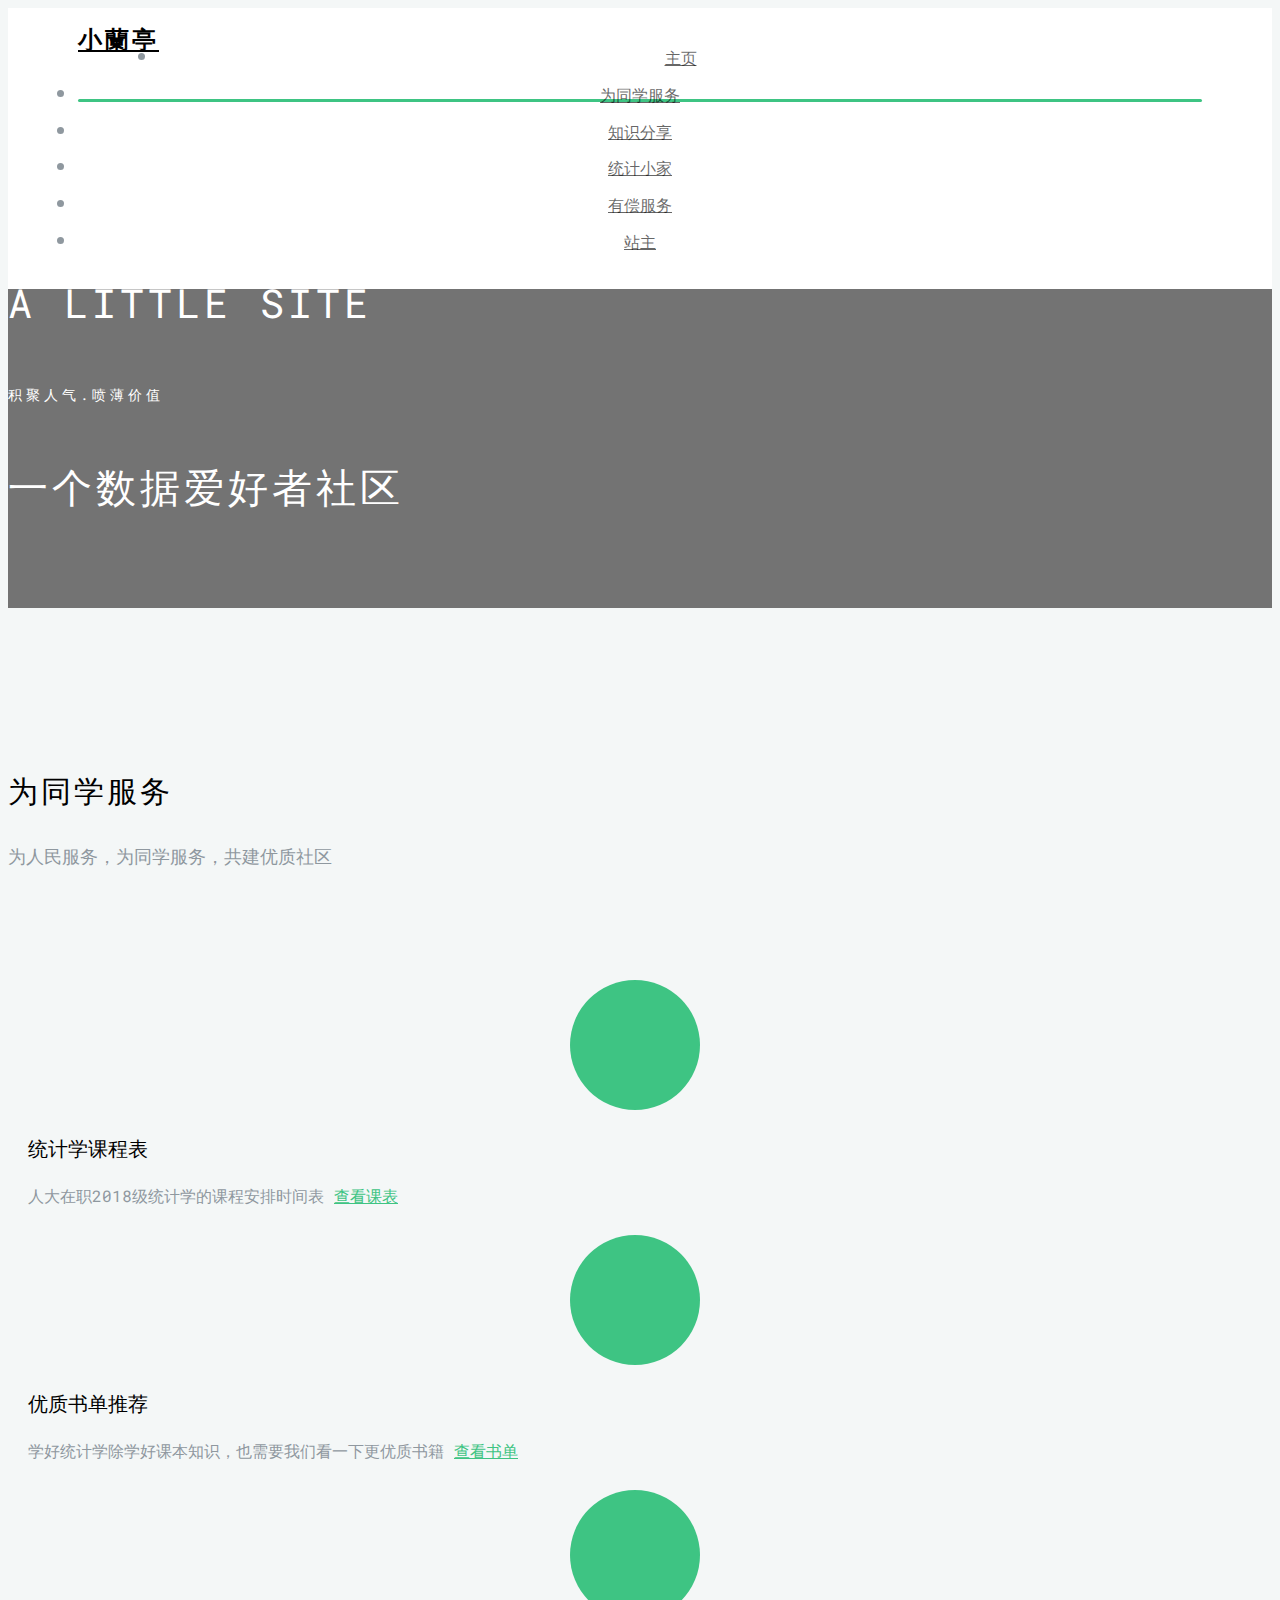
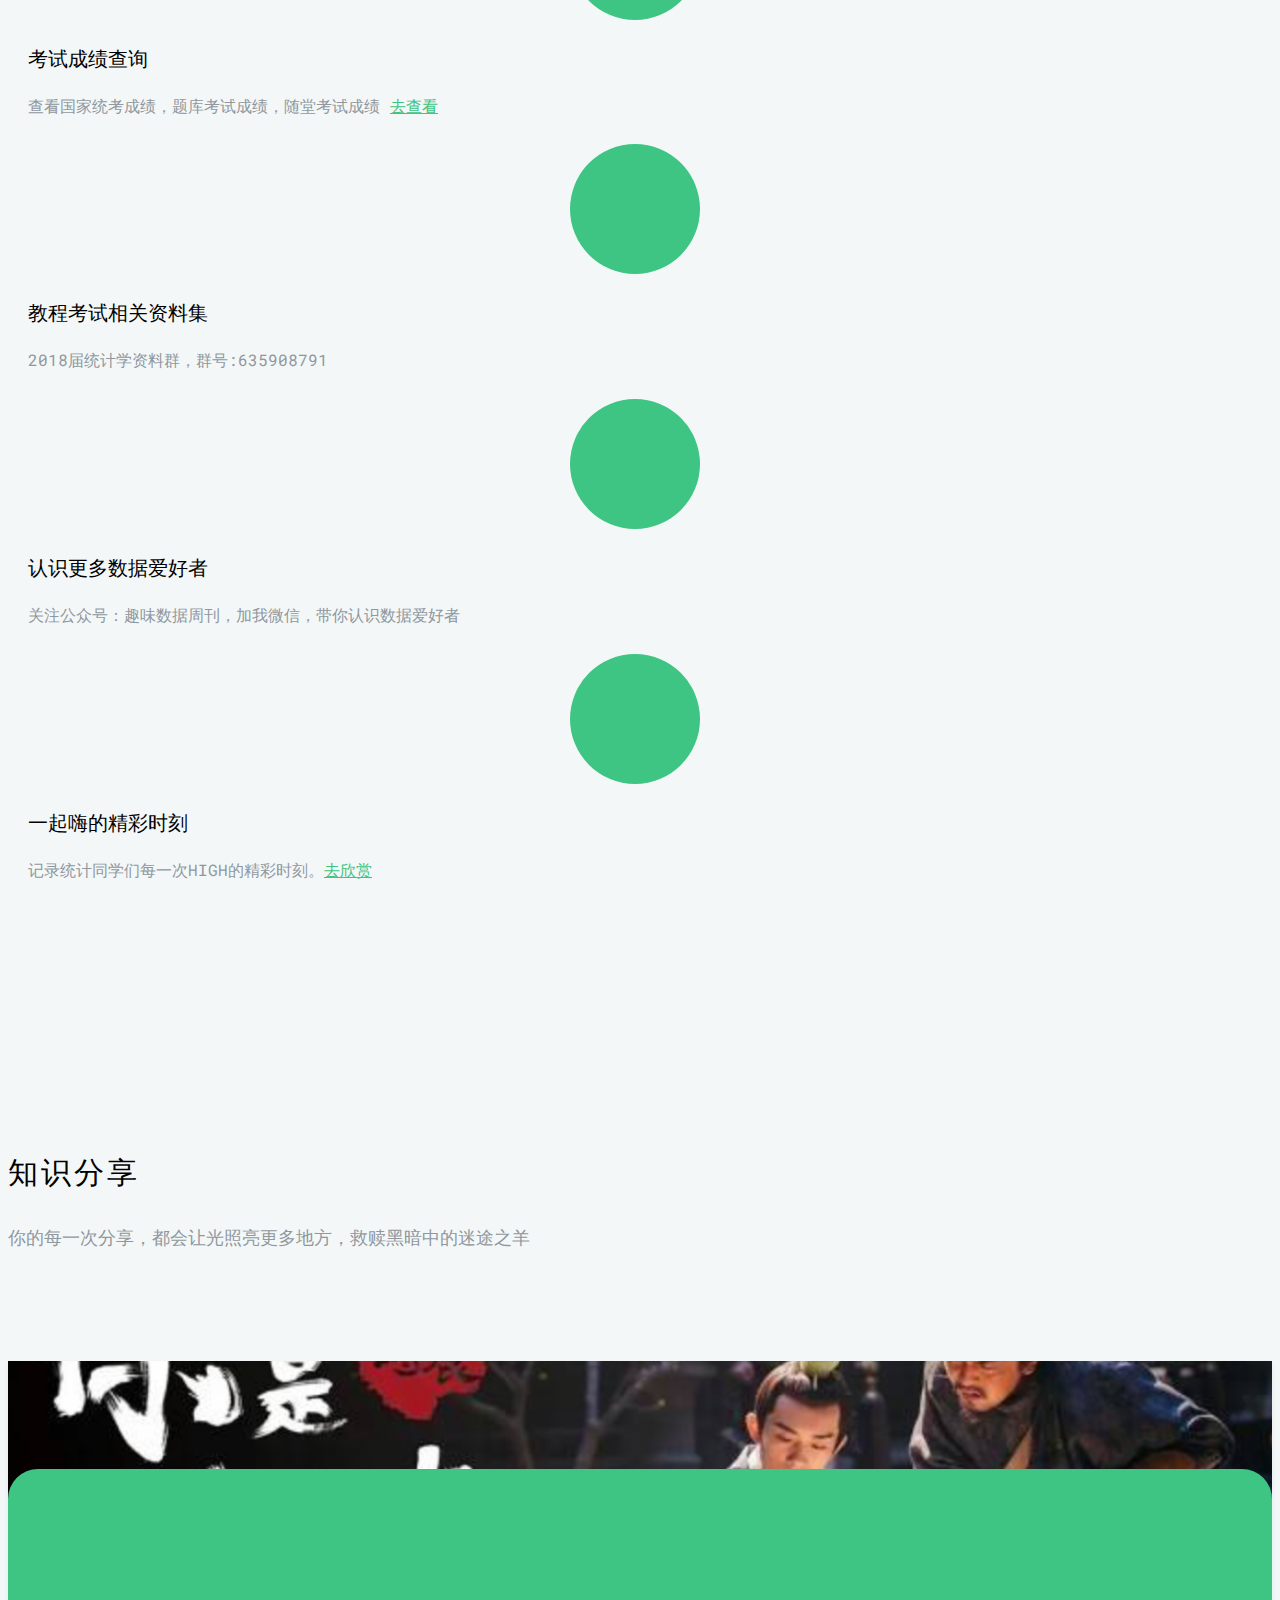
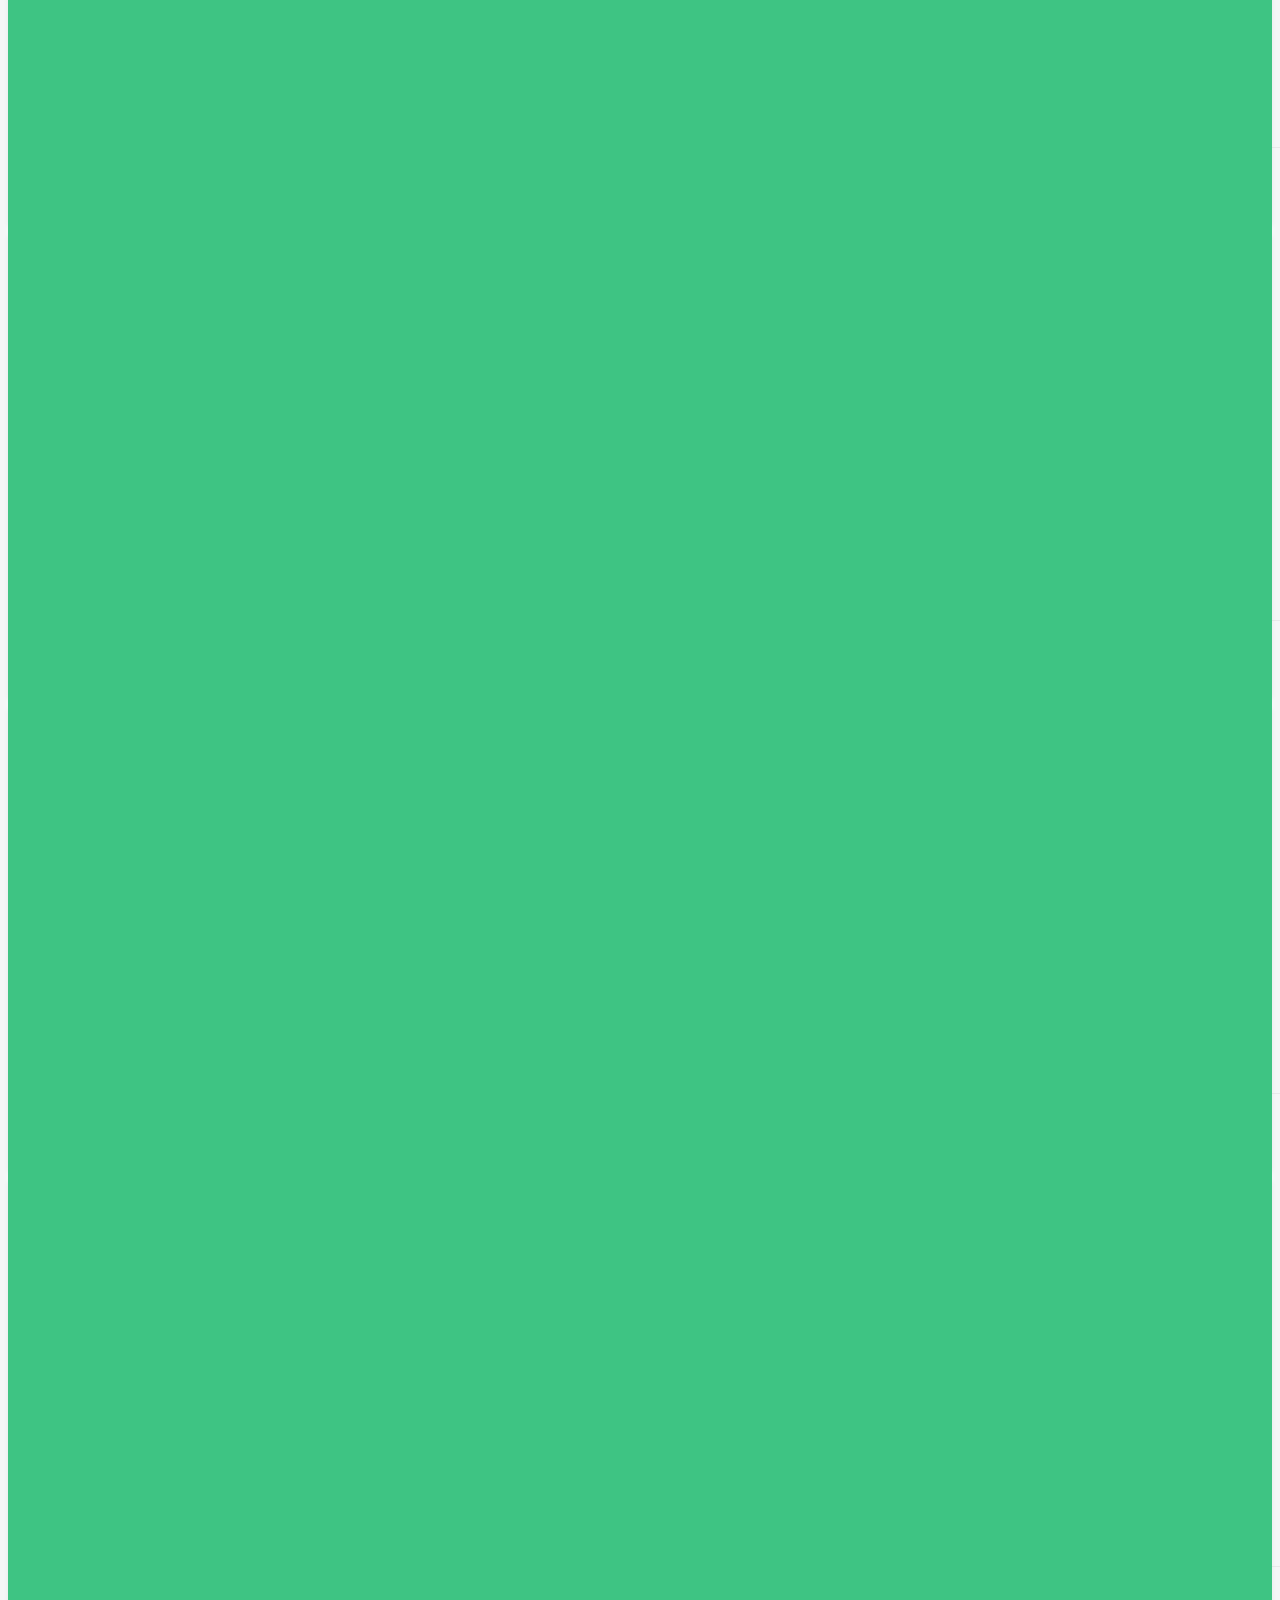
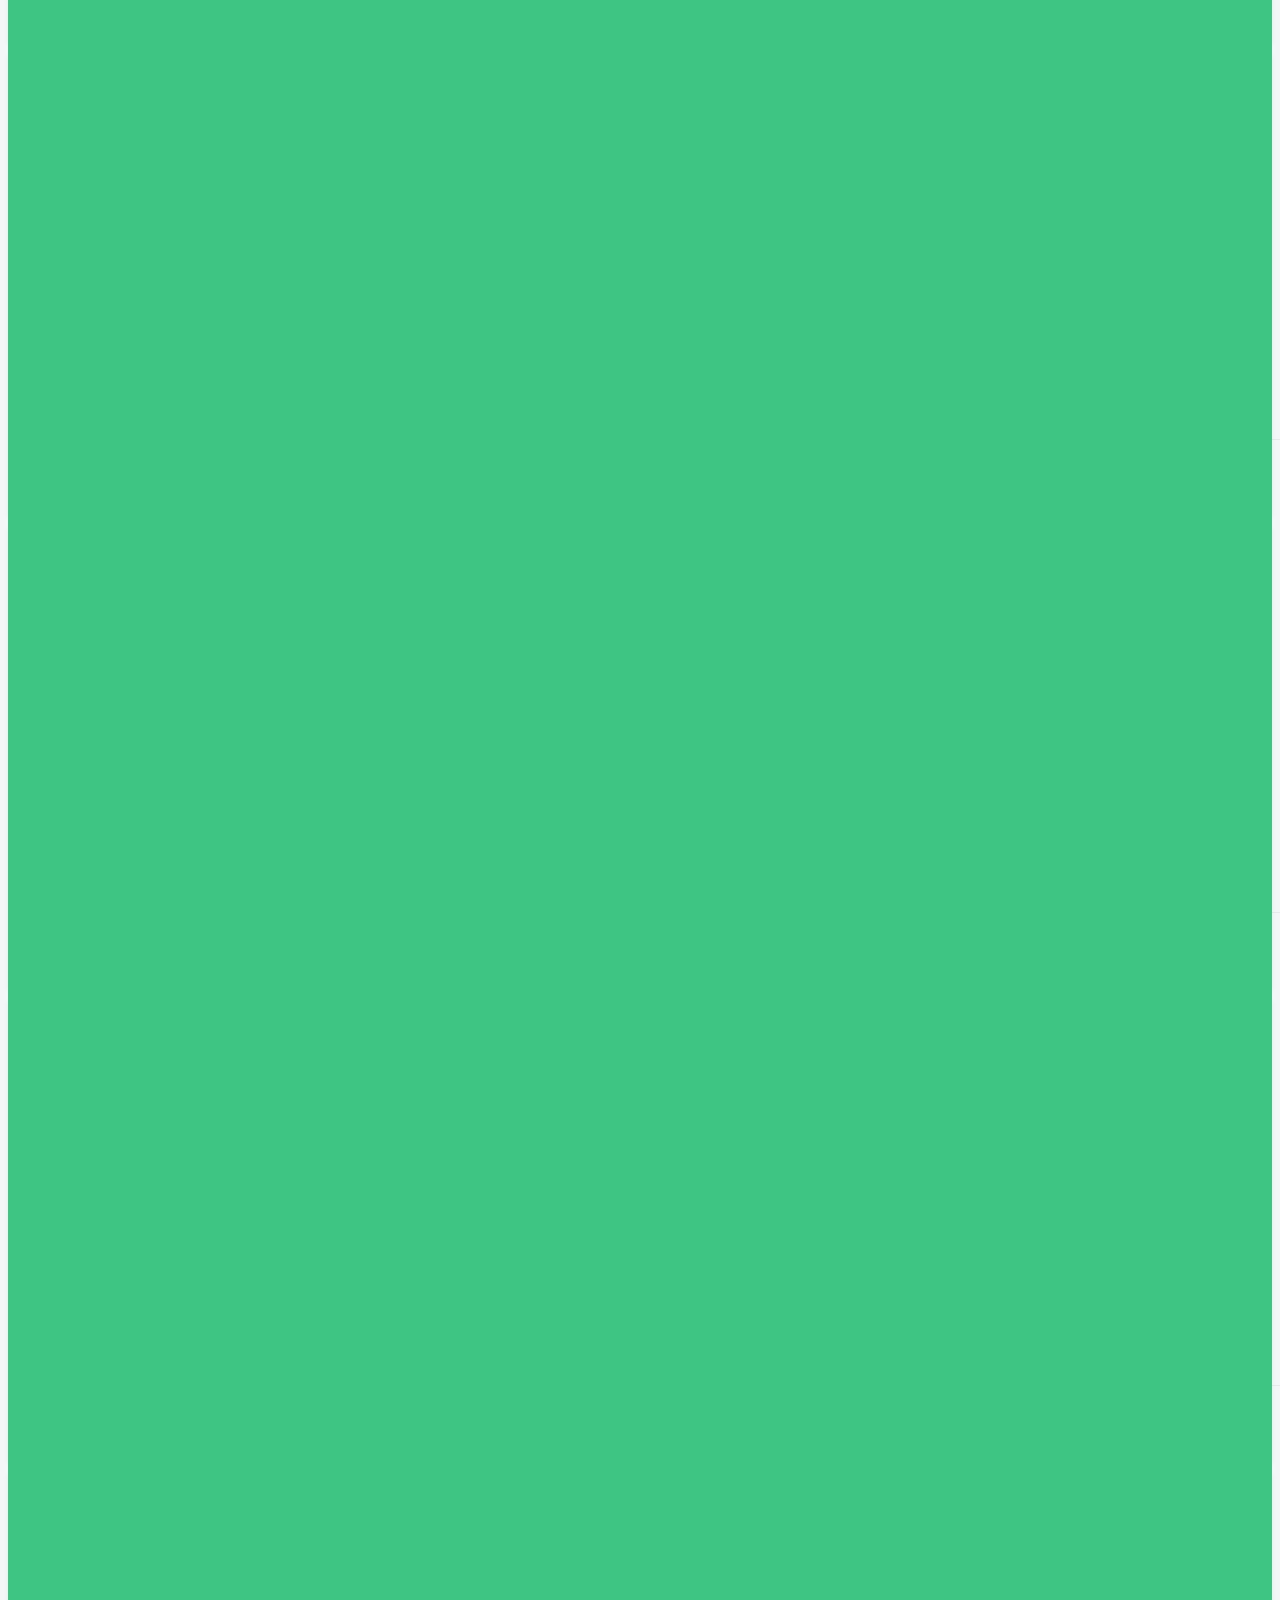
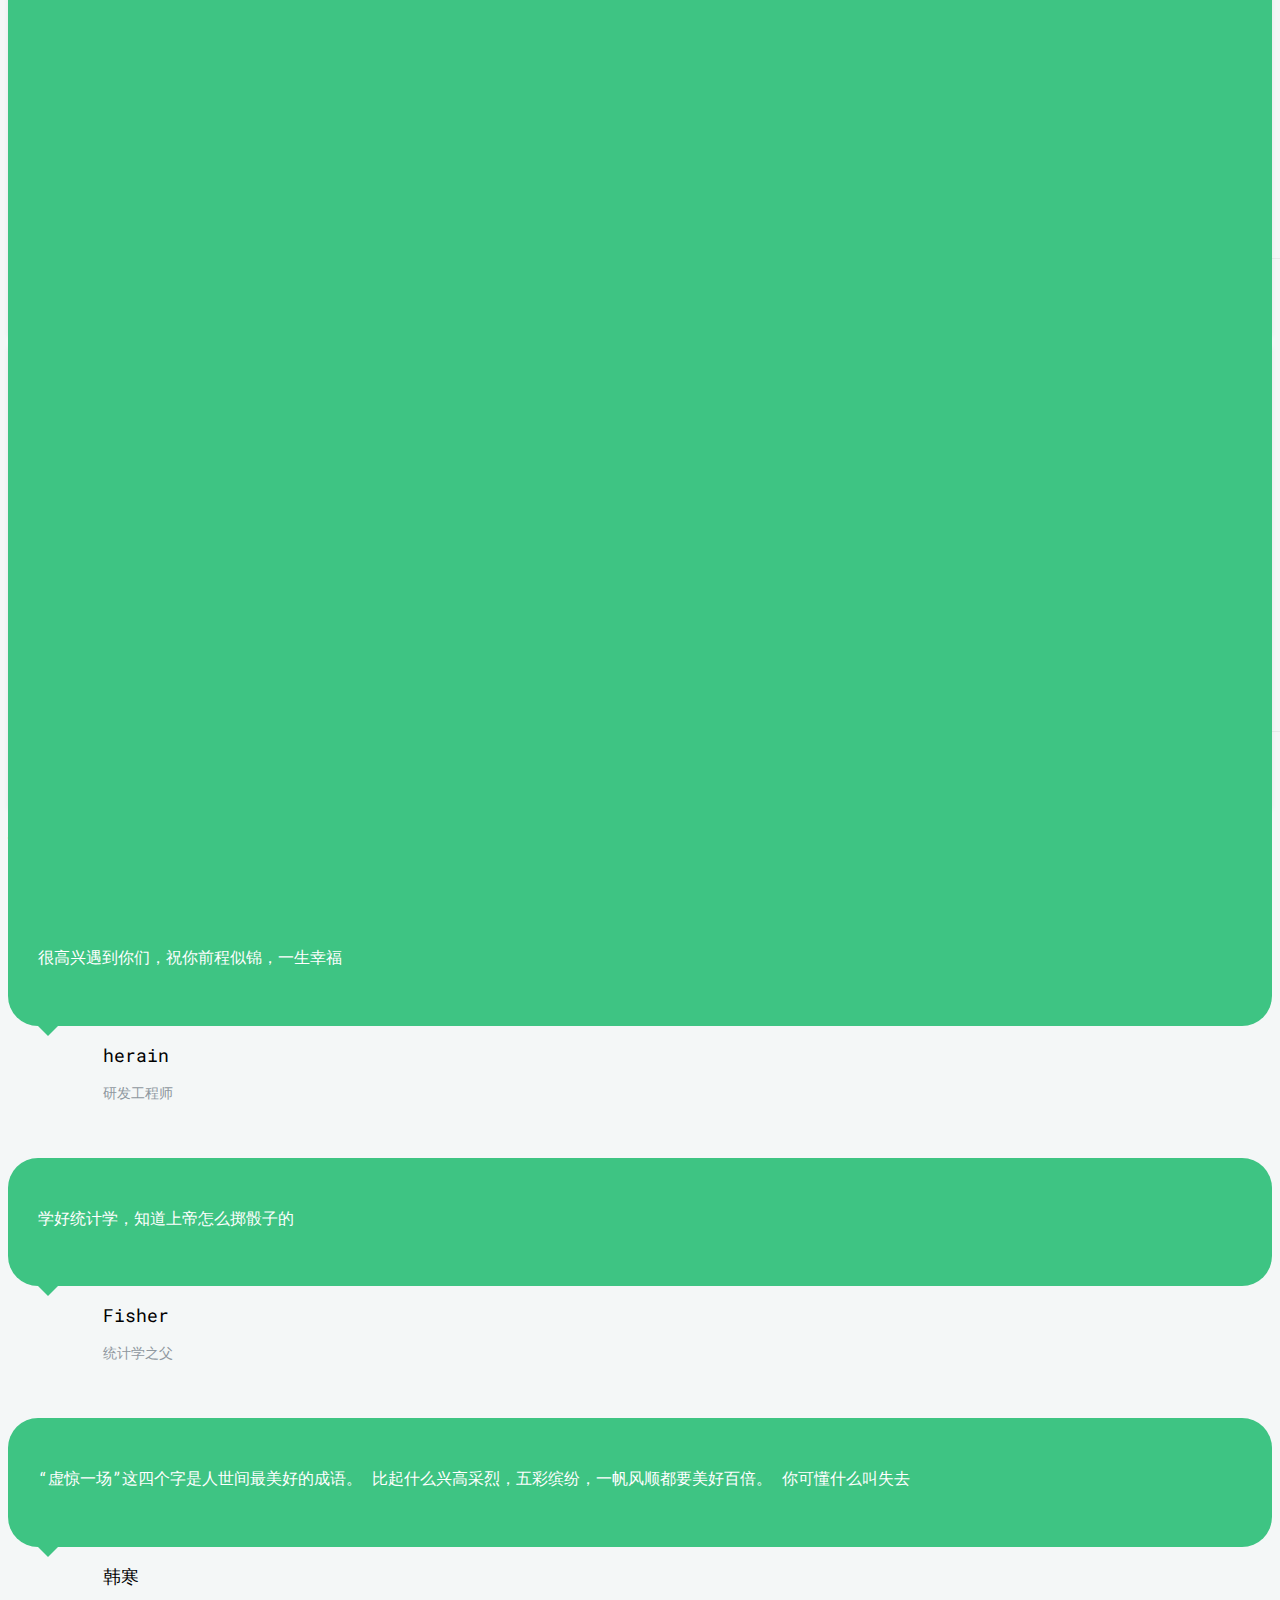
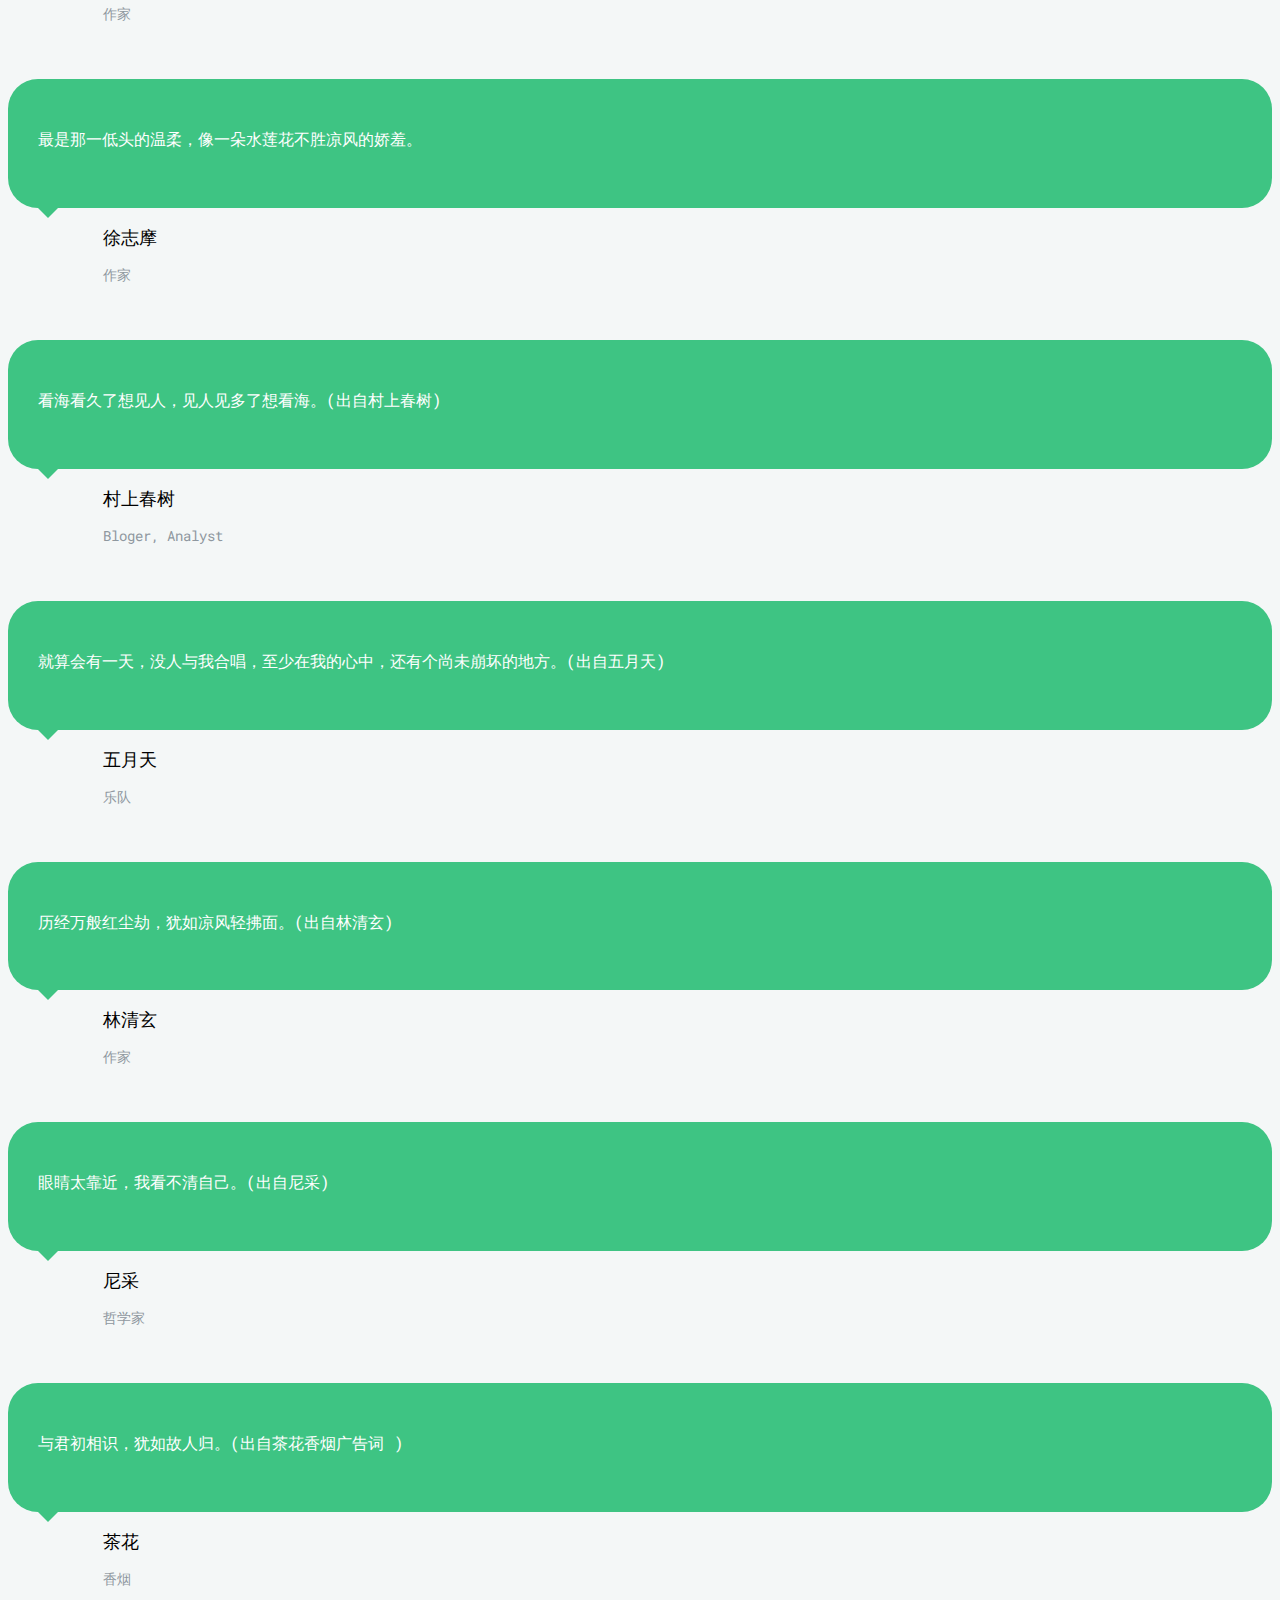
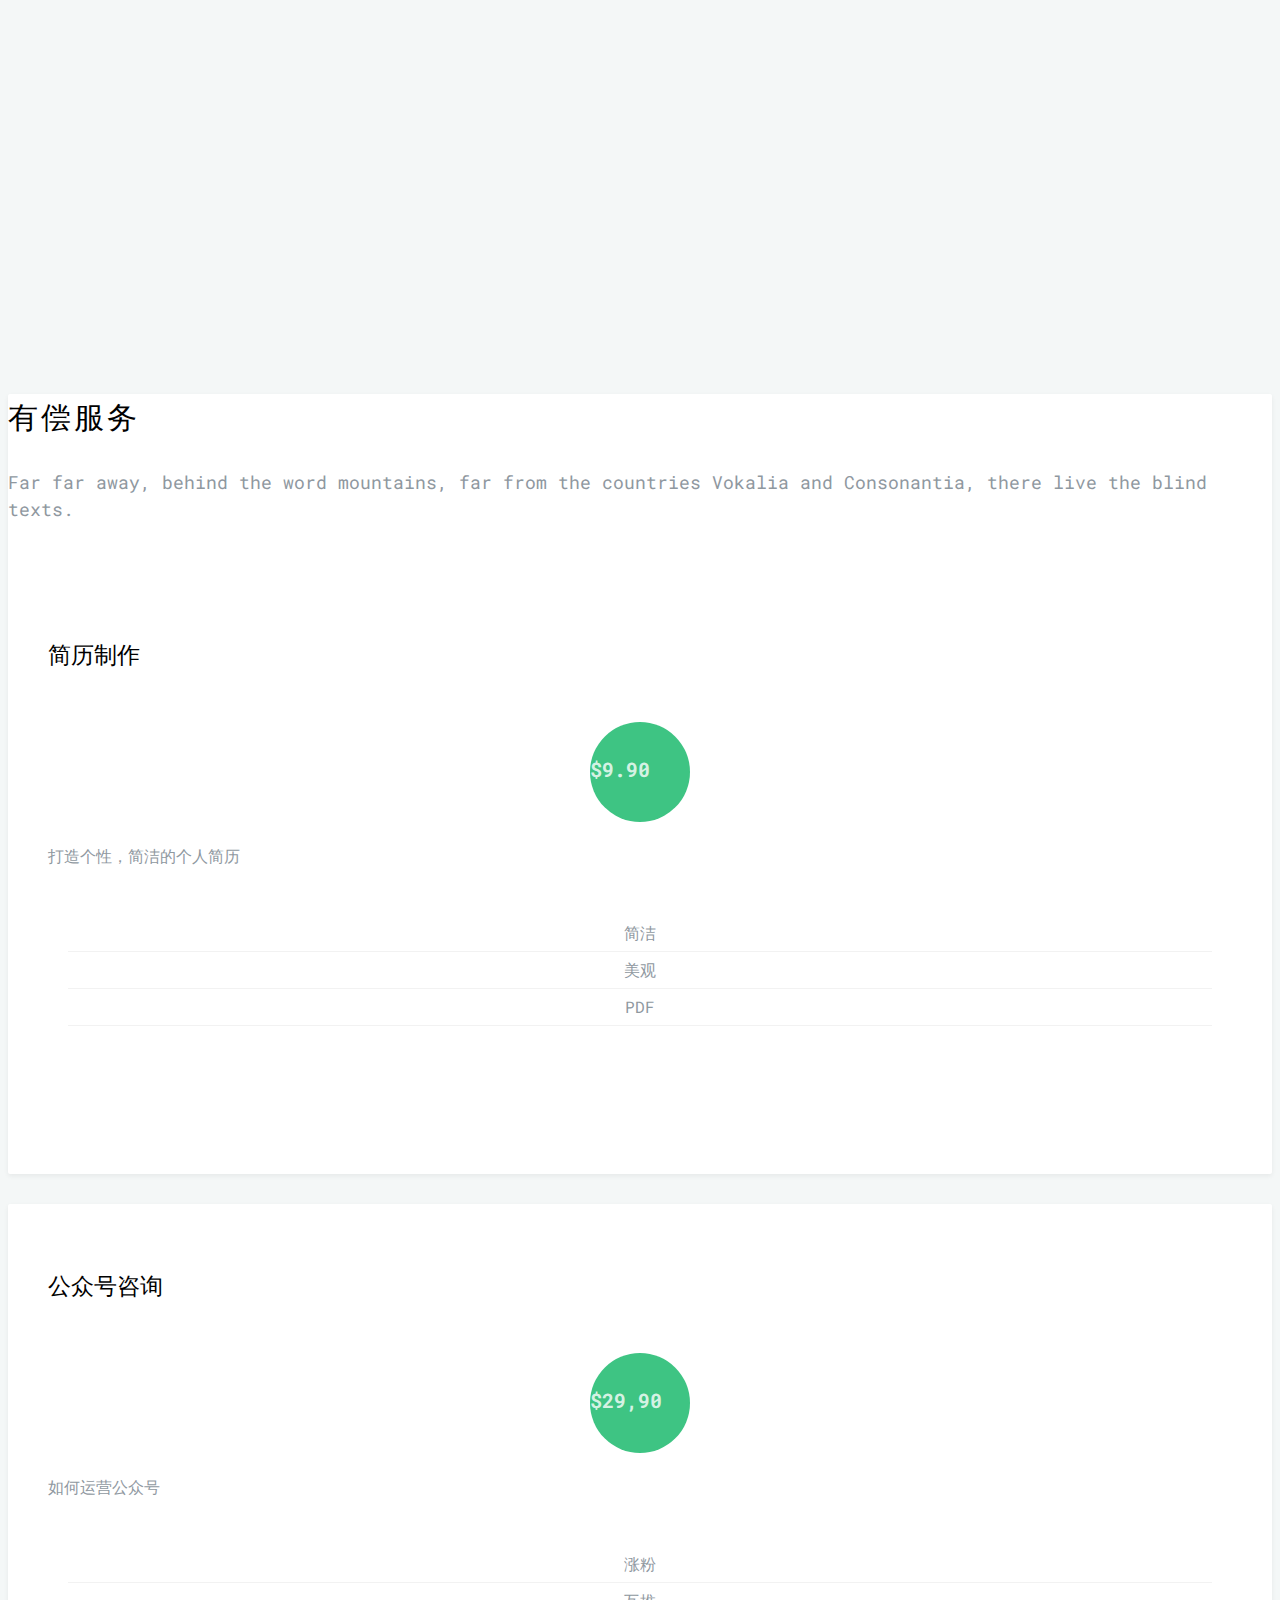
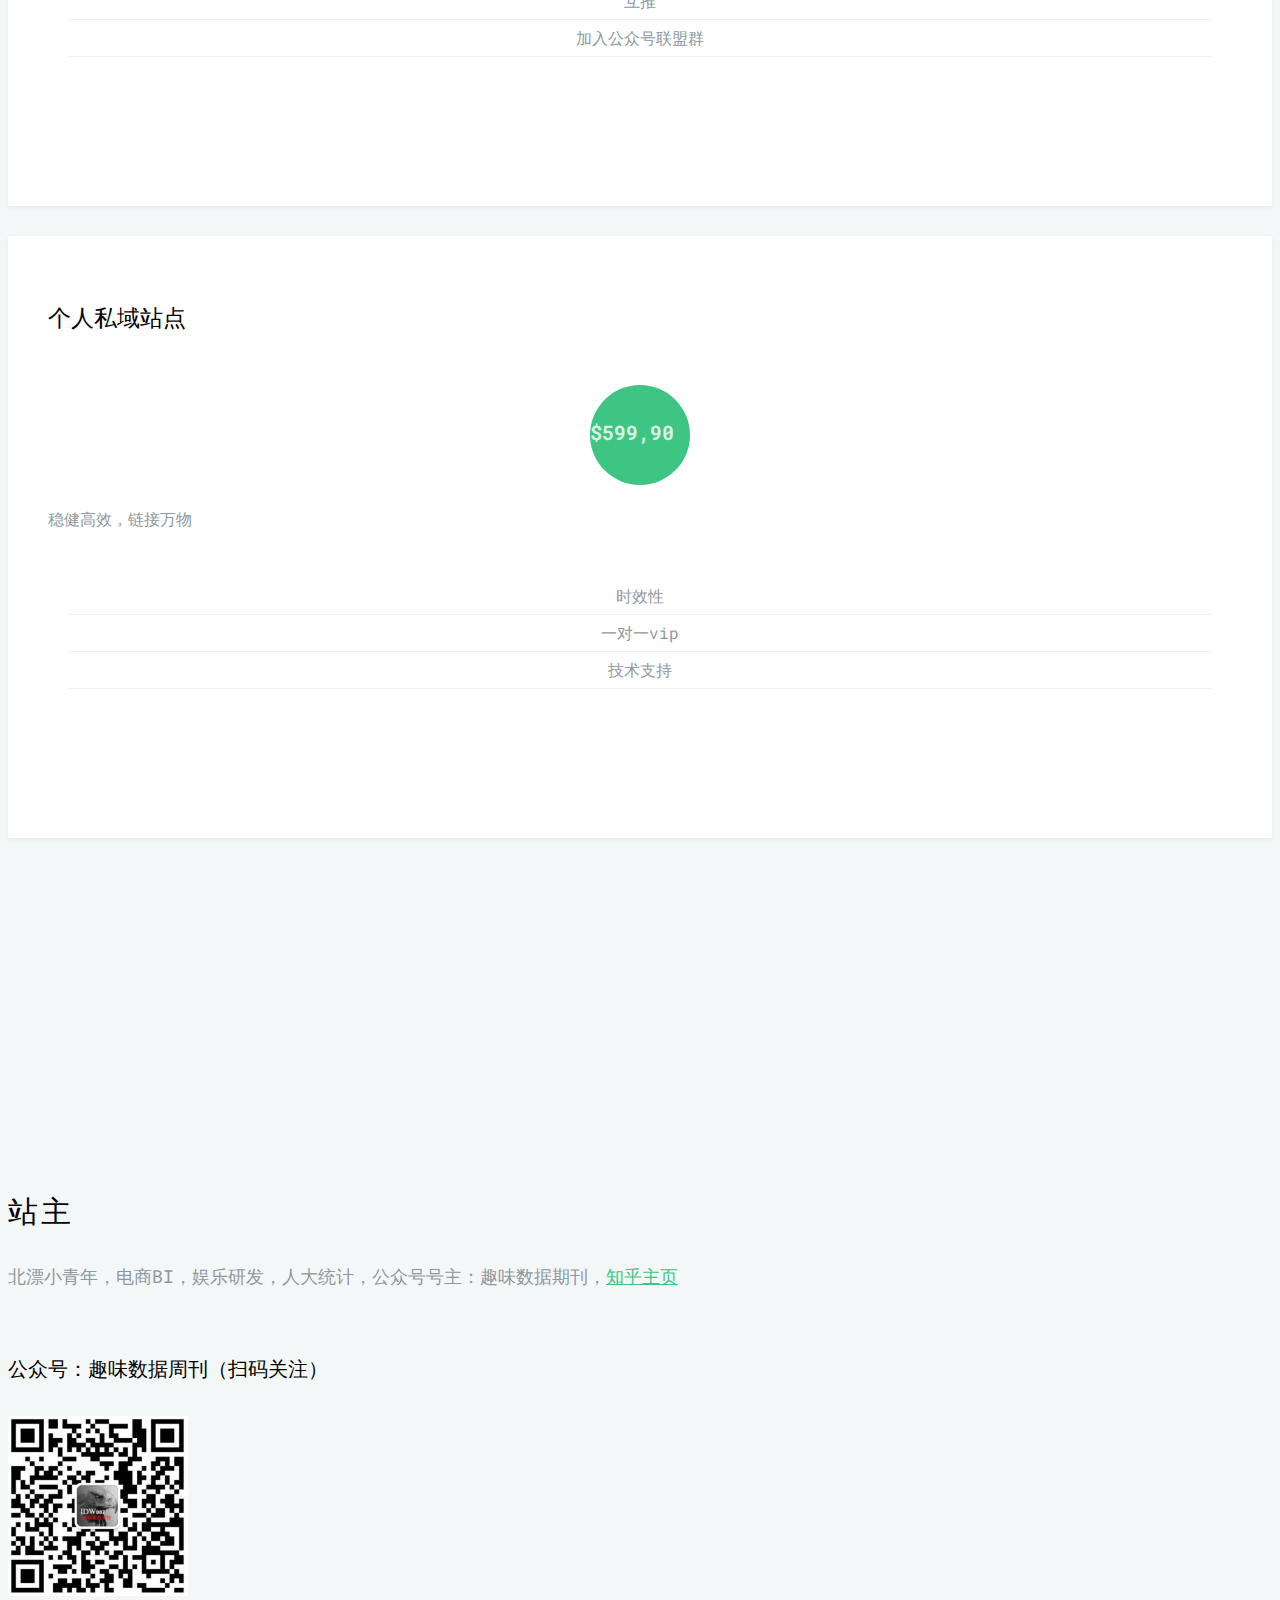
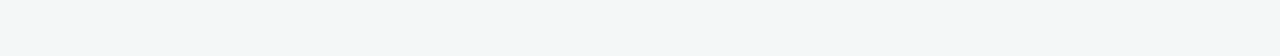
==== commit a218dc2f: "'update'" ====
--- a/index.html
+++ b/index.html
@@ -56,7 +56,7 @@
 					<div class="navbar-header">
 						<!-- Mobile Toggle Menu Button -->
 						<a href="#" class="js-fh5co-nav-toggle fh5co-nav-toggle" data-toggle="collapse" data-target="#navbar" aria-expanded="false" aria-controls="navbar"><i></i></a>
-						<a class="navbar-brand" href="index.html">小蘭亭（統計一家）</a>
+						<a class="navbar-brand" href="index.html">小蘭亭</a>
 					</div>
 					<div id="navbar" class="navbar-collapse collapse">
 						<ul class="nav navbar-nav navbar-right">
@@ -109,7 +109,8 @@
 							</div>
 							<div class="fh5co-post animate-box">
 								<h3>统计学课程表</h3>
-								<p>为同学们提高最新的人大在职统计学的课程安排，方便大家及时安排时间，好好上课，认真听讲</p>
+								<p>人大在职2018级统计学的课程安排时间表
+								<a href="course.html" target="_blank">查看课表</a></p>
 							</div>
 						</div>
 
@@ -118,8 +119,10 @@
 								<span><i class="icon-energy"></i></i></span>
 							</div>
 							<div class="fh5co-post animate-box">
-								<h3>优质教材推荐</h3>
-								<p>学好统计学除学好课本知识，也需要我们看一下更优质的教材，提升进步</p>
+								<h3>优质书单推荐</h3>
+								<p>学好统计学除学好课本知识，也需要我们看一下更优质书籍
+									<a href="books.html" target="_blank">查看书单</a></p>
+								</p>
 							</div>
 						</div>
 					</div>
@@ -140,7 +143,7 @@
 							</div>
 							<div class="fh5co-post animate-box">
 								<h3>教程考试相关资料集</h3>
-								<p>连接到班级云盘，整理PPT，题库文件，同学的学习笔记<a href="#" >待开发中</a></p>
+								<p>2018届统计学资料群，群号:635908791 </p>
 							</div>
 						</div>
 					</div>
@@ -150,8 +153,8 @@
 								<span><i class="icon-people"></i></span>
 							</div>
 							<div class="fh5co-post animate-box">
-								<h3>认识统计的同学们</h3>
-								<p>个人信息私密，查看信息，添加公众号：趣味数据周刊，后台回复：“授权码”（暂不开放）</p>
+								<h3>认识更多数据爱好者</h3>
+								<p>关注公众号：趣味数据周刊，加我微信，带你认识数据爱好者</p>
 							</div>
 						</div>
 
@@ -161,7 +164,7 @@
 							</div>
 							<div class="fh5co-post animate-box">
 								<h3>一起嗨的精彩时刻</h3>
-								<p>记录统计同学们每一次HIGH的精彩时刻，主要是分享图片，视频。<a href="#" >待开发中</a></p>
+								<p>记录统计同学们每一次HIGH的精彩时刻。<a href="lifetime.html" target="_blank" >去欣赏</a></p>
 							</div>
 						</div>
 					</div>
@@ -253,110 +256,117 @@
 					</div>
 					<div class="col-md-4">
 						<div class="fh5co-portfolio animate-box">
-							<a href="#">
+							<a href="https://mp.weixin.qq.com/s/xLcOFx2nWHgtYNUgONZkUA" target="_blank">
 								<div class="portfolio-entry" style="background-image: url(images/portfolio-4.jpg);">
 									<div class="desc">
-										<p>Solid Far far away, behind the word mountains, far from the countries Vokalia and Consonantia, there live the blind texts.</p>
-									</div>
-								</div>
-								<div class="portfolio-text text-center">
-									<h3>Soon</h3>
-									<ul class="stuff">
-										<li><i class="icon-heart2"></i>200</li>
-										<li><i class="icon-eye2"></i>248</li>
-										<li><i class="icon-download"></i>240</li>
-									</ul>
-								</div> 
-							</a>
-						</div>
-					</div>
-					<div class="col-md-4">
-						<div class="fh5co-portfolio animate-box">
-							<a href="#">
+										<p> 最近听说，一个很热的自媒体人 和 她的自媒体朋友们毕业了。 我用毕生绝学，分析了1000多篇文章写了什么，因为每个自媒体人都渴望毕业。
+											惊奇的发现：毕业了，文章却写成这样。
+
+										</p>
+									</div>
+								</div>
+								<div class="portfolio-text text-center">
+									<h3>毕业了：天呀，文章却写成这样！</h3>
+									<ul class="stuff">
+										<li><i class="icon-heart2"></i>200</li>
+										<li><i class="icon-eye2"></i>248</li>
+										<li><i class="icon-download"></i>240</li>
+									</ul>
+								</div> 
+							</a>
+						</div>
+					</div>
+					<div class="col-md-4">
+						<div class="fh5co-portfolio animate-box">
+							<a href="https://mp.weixin.qq.com/s/AWudHDbF3Rq0c3B_AHXgOw" target="_blank">
 								<div class="portfolio-entry" style="background-image: url(images/portfolio-5.jpg);">
 									<div class="desc">
-										<p>Solid Far far away, behind the word mountains, far from the countries Vokalia and Consonantia, there live the blind texts.</p>
-									</div>
-								</div>
-								<div class="portfolio-text text-center">
-									<h3>Homestate</h3>
-									<ul class="stuff">
-										<li><i class="icon-heart2"></i>200</li>
-										<li><i class="icon-eye2"></i>248</li>
-										<li><i class="icon-download"></i>240</li>
-									</ul>
-								</div> 
-							</a>
-						</div>
-					</div>
-					<div class="col-md-4">
-						<div class="fh5co-portfolio animate-box">
-							<a href="#">
+										<p>看不懂枯燥的公式，看烦了理论的文章，今天我们不一样，一起看一看几个亮眼的趣味小图，放松一下。</p>
+									</div>
+								</div>
+								<div class="portfolio-text text-center">
+									<h3>看一看：亮眼的趣味图</h3>
+									<ul class="stuff">
+										<li><i class="icon-heart2"></i>200</li>
+										<li><i class="icon-eye2"></i>248</li>
+										<li><i class="icon-download"></i>240</li>
+									</ul>
+								</div> 
+							</a>
+						</div>
+					</div>
+					<div class="col-md-4">
+						<div class="fh5co-portfolio animate-box">
+							<a href="https://mp.weixin.qq.com/s/pKf5Gi8MHrlPINzZ2XEM6Q" target="_blank">
 								<div class="portfolio-entry" style="background-image: url(images/portfolio-6.jpg);">
 									<div class="desc">
-										<p>Solid Far far away, behind the word mountains, far from the countries Vokalia and Consonantia, there live the blind texts.</p>
-									</div>
-								</div>
-								<div class="portfolio-text text-center">
-									<h3>Words</h3>
-									<ul class="stuff">
-										<li><i class="icon-heart2"></i>200</li>
-										<li><i class="icon-eye2"></i>248</li>
-										<li><i class="icon-download"></i>240</li>
-									</ul>
-								</div> 
-							</a>
-						</div>
-					</div>
-
-					<div class="col-md-4">
-						<div class="fh5co-portfolio animate-box">
-							<a href="#">
+										<p>一直幼稚的以为穷人和富人的分割线是财富的多少；一直清高的以为贪财是万恶之源，对钱略有鄙夷；一直傻傻的以为努力工作，埋头苦干就会发财致富；</p>
+									</div>
+								</div>
+								<div class="portfolio-text text-center">
+									<h3>财富鸿沟：这一刀，切出了穷与富</h3>
+									<ul class="stuff">
+										<li><i class="icon-heart2"></i>200</li>
+										<li><i class="icon-eye2"></i>248</li>
+										<li><i class="icon-download"></i>240</li>
+									</ul>
+								</div> 
+							</a>
+						</div>
+					</div>
+
+					<div class="col-md-4">
+						<div class="fh5co-portfolio animate-box">
+							<a href="https://mp.weixin.qq.com/s/C5vzAMEuR3-6XPczvEbRVw" target="_blank">
 								<div class="portfolio-entry" style="background-image: url(images/portfolio-7.jpg);">
 									<div class="desc">
-										<p>Solid Far far away, behind the word mountains, far from the countries Vokalia and Consonantia, there live the blind texts.</p>
-									</div>
-								</div>
-								<div class="portfolio-text text-center">
-									<h3>Soon</h3>
-									<ul class="stuff">
-										<li><i class="icon-heart2"></i>200</li>
-										<li><i class="icon-eye2"></i>248</li>
-										<li><i class="icon-download"></i>240</li>
-									</ul>
-								</div> 
-							</a>
-						</div>
-					</div>
-					<div class="col-md-4">
-						<div class="fh5co-portfolio animate-box">
-							<a href="#">
+										<p>从数据需求的角度选择恰当的图表，更好的以图的形式彰显数据的潜在性，规律性，价值性，数据的描述性分析包括用图表展示数据和用统计量描述数据等内容</p>
+									</div>
+								</div>
+								<div class="portfolio-text text-center">
+									<h3>R语言，制作常用图表
+									</h3>
+									<ul class="stuff">
+										<li><i class="icon-heart2"></i>200</li>
+										<li><i class="icon-eye2"></i>248</li>
+										<li><i class="icon-download"></i>240</li>
+									</ul>
+								</div> 
+							</a>
+						</div>
+					</div>
+					<div class="col-md-4">
+						<div class="fh5co-portfolio animate-box">
+							<a href="https://mp.weixin.qq.com/s/6X2skmp5lxr5K-sjI-e-wg" target="_blank">
 								<div class="portfolio-entry" style="background-image: url(images/portfolio-8.jpg);">
 									<div class="desc">
-										<p>Solid Far far away, behind the word mountains, far from the countries Vokalia and Consonantia, there live the blind texts.</p>
-									</div>
-								</div>
-								<div class="portfolio-text text-center">
-									<h3>Homestate</h3>
-									<ul class="stuff">
-										<li><i class="icon-heart2"></i>200</li>
-										<li><i class="icon-eye2"></i>248</li>
-										<li><i class="icon-download"></i>240</li>
-									</ul>
-								</div> 
-							</a>
-						</div>
-					</div>
-					<div class="col-md-4">
-						<div class="fh5co-portfolio animate-box">
-							<a href="#">
+										<p>经常听一些大佬们，讨论人口红利消逝，互联网产业低迷，生育率下降，颇有道理，所以今天我想通过人口数量，教育程度这两个维度去看看中国未来经济大势。
+										</p>
+									</div>
+								</div>
+								<div class="portfolio-text text-center">
+									<h3>人口红利褪色，知识力量崛起</h3>
+									<ul class="stuff">
+										<li><i class="icon-heart2"></i>200</li>
+										<li><i class="icon-eye2"></i>248</li>
+										<li><i class="icon-download"></i>240</li>
+									</ul>
+								</div> 
+							</a>
+						</div>
+					</div>
+					<div class="col-md-4">
+						<div class="fh5co-portfolio animate-box">
+							<a href="https://mp.weixin.qq.com/s/Zw9FP54s0wmkpw0hUq33mQ" target="_blank">
 								<div class="portfolio-entry" style="background-image: url(images/portfolio-9.jpg);">
 									<div class="desc">
-										<p>Solid Far far away, behind the word mountains, far from the countries Vokalia and Consonantia, there live the blind texts.</p>
-									</div>
-								</div>
-								<div class="portfolio-text text-center">
-									<h3>Words</h3>
+										<p>
+											提起 「肥」与「瘦」不由的想起了苏轼 老人家的诗词《孙莘老求墨妙亭诗》其中一句传为经典：“短长肥瘦各有态，玉环飞燕谁敢憎”，促成 “环肥燕瘦”一词。苏轼诗词韵味无一，但诗意却有点武断，不可否认“短长肥瘦各有态”，但“玉环飞燕谁敢憎”有点主观异端。今天我们把“谁”代指财富，看 “富” 是憎肥？还是憎瘦。也巧妙的证伪本文主题。
+										</p>
+									</div>
+								</div>
+								<div class="portfolio-text text-center">
+									<h3>是否，是否，总是富肥穷瘦？</h3>
 									<ul class="stuff">
 										<li><i class="icon-heart2"></i>200</li>
 										<li><i class="icon-eye2"></i>248</li>
@@ -375,7 +385,7 @@
 		<div class="container">
 			<div class="row">
 				<div class="col-md-12 section-heading text-center">
-					<h2 class="animate-box"><span>统计小家，每人一句</span></h2>
+					<h2 class="animate-box"><span>统计小家</span></h2>
 					<div class="row">
 						<div class="col-md-8 col-md-offset-2 subtext animate-box">
 						</div>
@@ -449,7 +459,7 @@
 
 					<div class="testimony-entry animate-box">
 						<div class="feed-bubble">
-							<p>b眼睛太靠近，我看不清自己。(出自尼采)
+							<p>眼睛太靠近，我看不清自己。(出自尼采)
 							</p>
 						</div>
 						<div class="author-img" style="background-image: url(images/user-3.jpg);"></div>
@@ -499,9 +509,8 @@
       				<div class="pricing__item">
 	                    <h3 class="pricing__title">公众号咨询</h3>
 	                    <div class="pricing__price"><span class="pricing_currency">$</span>29,90</div>
-	                    <p class="pricing__sentence">如果运营公众号</p>
+	                    <p class="pricing__sentence">如何运营公众号</p>
 	                    <ul class="pricing__feature-list">
-	                        <li class="pricing__feature">起步</li>
 	                        <li class="pricing__feature">涨粉</li>
 	                        <li class="pricing__feature">互推</li>
 	                        <li class="pricing__feature">加入公众号联盟群</li>
@@ -511,13 +520,13 @@
       			</div>
       			<div class="col-md-4 text-center animate-box">
       				<div class="pricing__item">
-	                    <h3 class="pricing__title">人工咨询</h3>
-	                    <div class="pricing__price"><span class="pricing_currency">$</span>59,90</div>
-	                    <p class="pricing__sentence">幽默，风趣，有意思</p>
+	                    <h3 class="pricing__title">个人私域站点</h3>
+	                    <div class="pricing__price"><span class="pricing_currency">$</span>599,90</div>
+	                    <p class="pricing__sentence">稳健高效，链接万物</p>
 	                    <ul class="pricing__feature-list">
 	                        <li class="pricing__feature">时效性</li>
 	                        <li class="pricing__feature">一对一vip</li>
-	                        <li class="pricing__feature">非诚勿扰</li>
+	                        <li class="pricing__feature">技术支持</li>
 
 	                    </ul>
 	                    <p><a href="#" class="btn btn-primary btn-lg pricing__action">请先关注我的公众号</a></p>
@@ -551,8 +560,6 @@
 		</div>
 	</section>
 
-
-	
 	<!-- jQuery -->
 	<script src="js/jquery.min.js"></script>
 	<!-- jQuery Easing -->
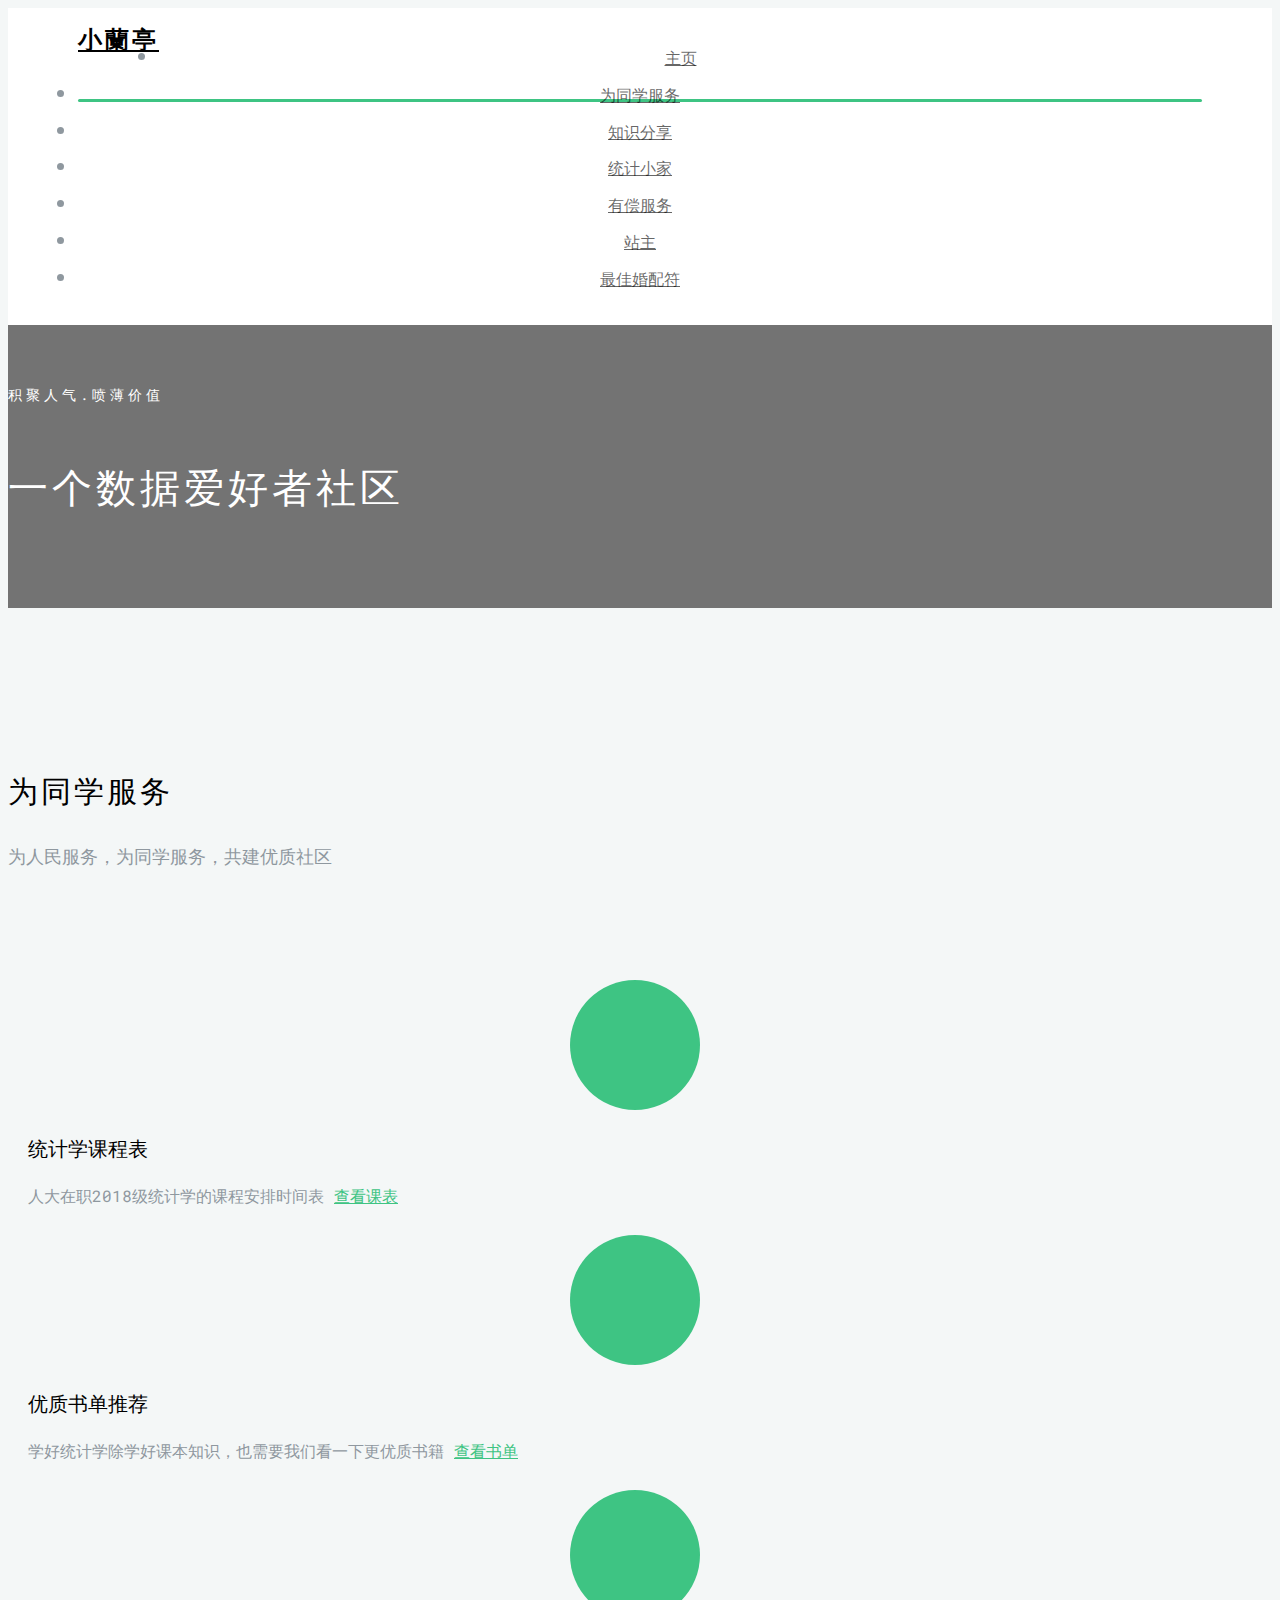
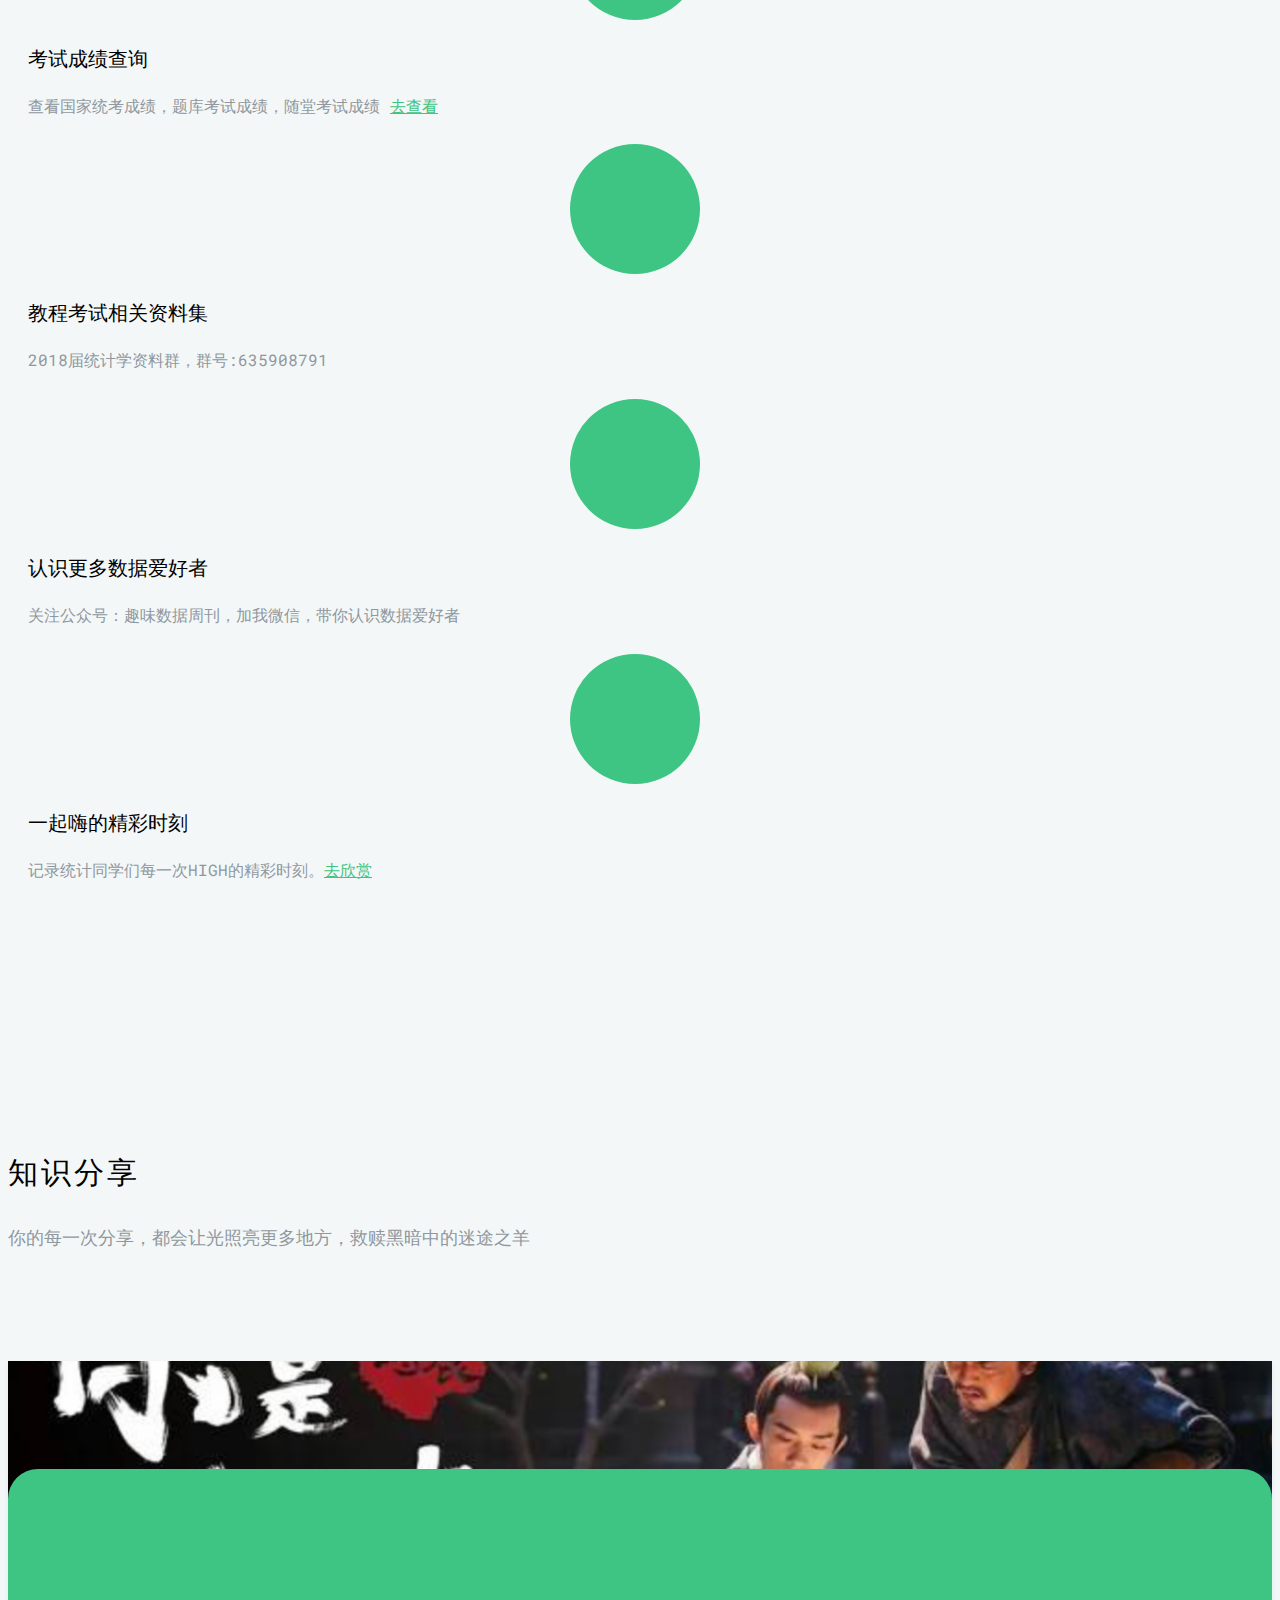
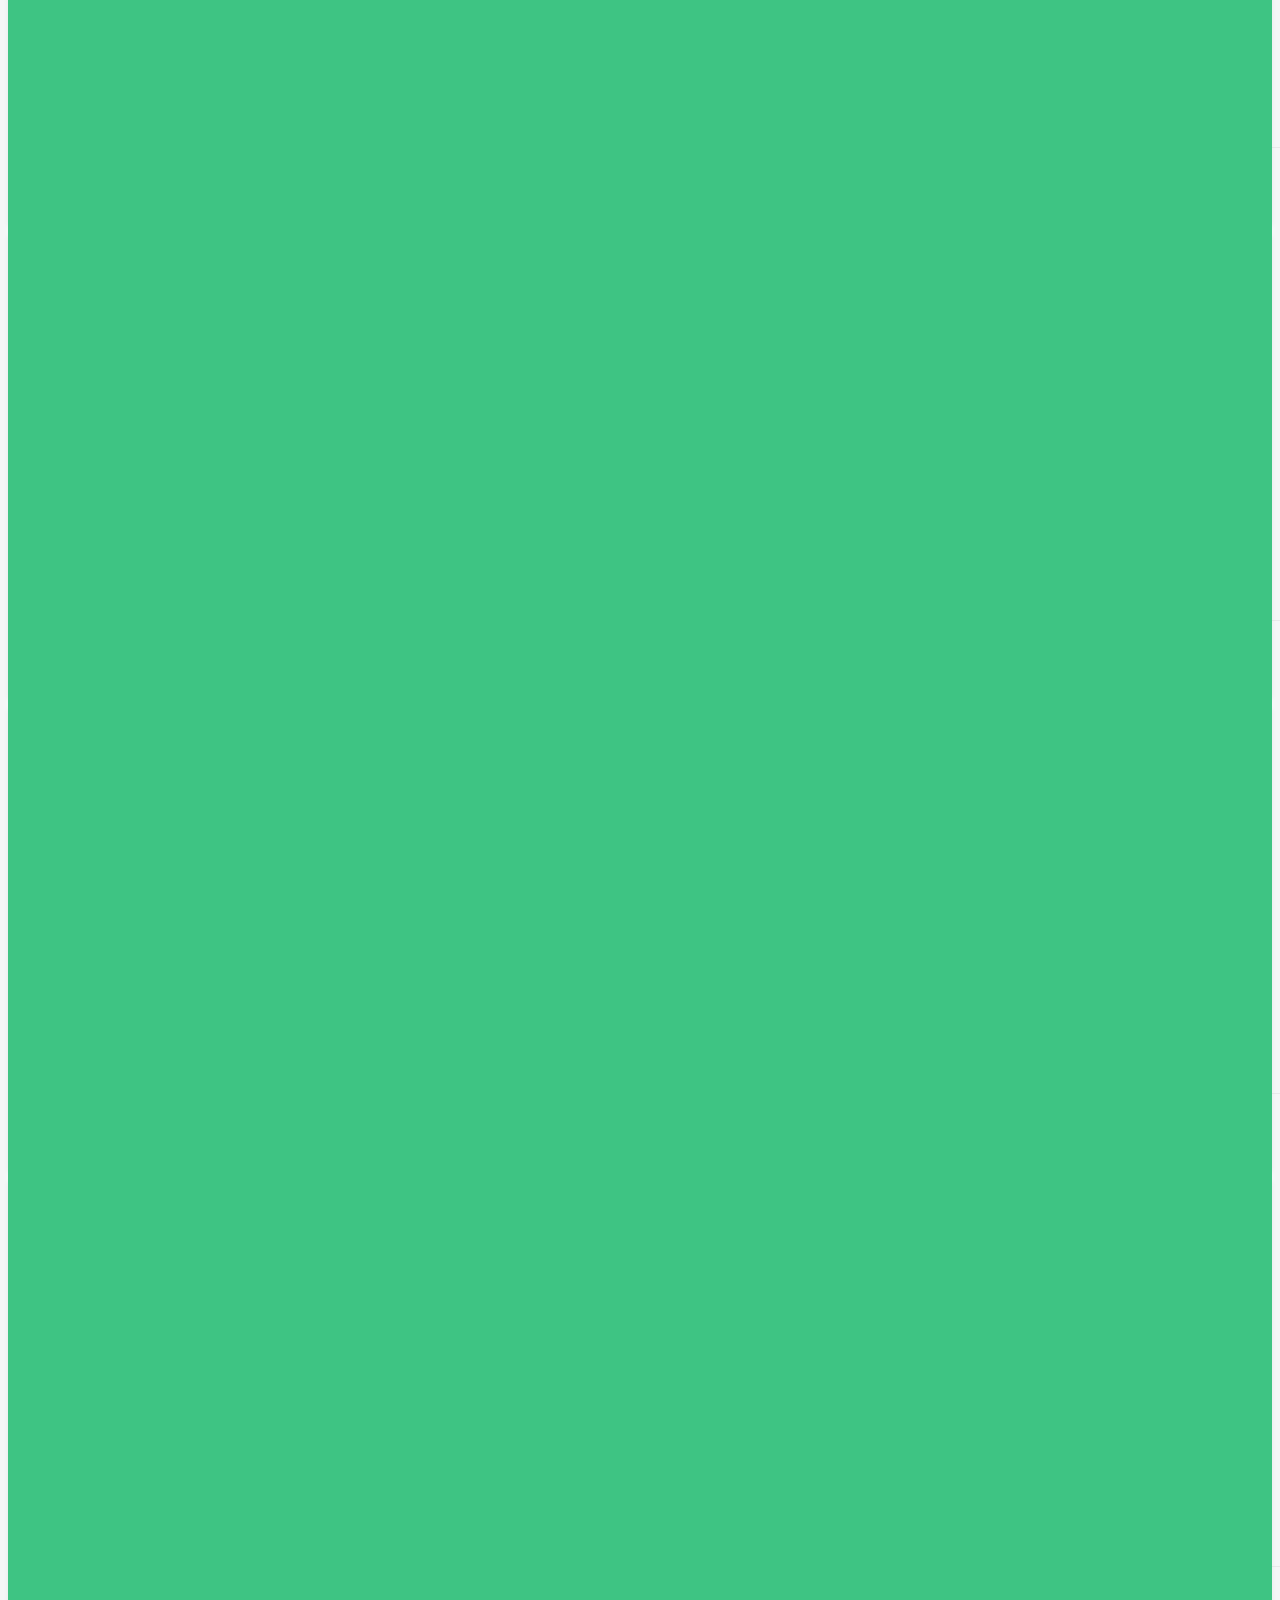
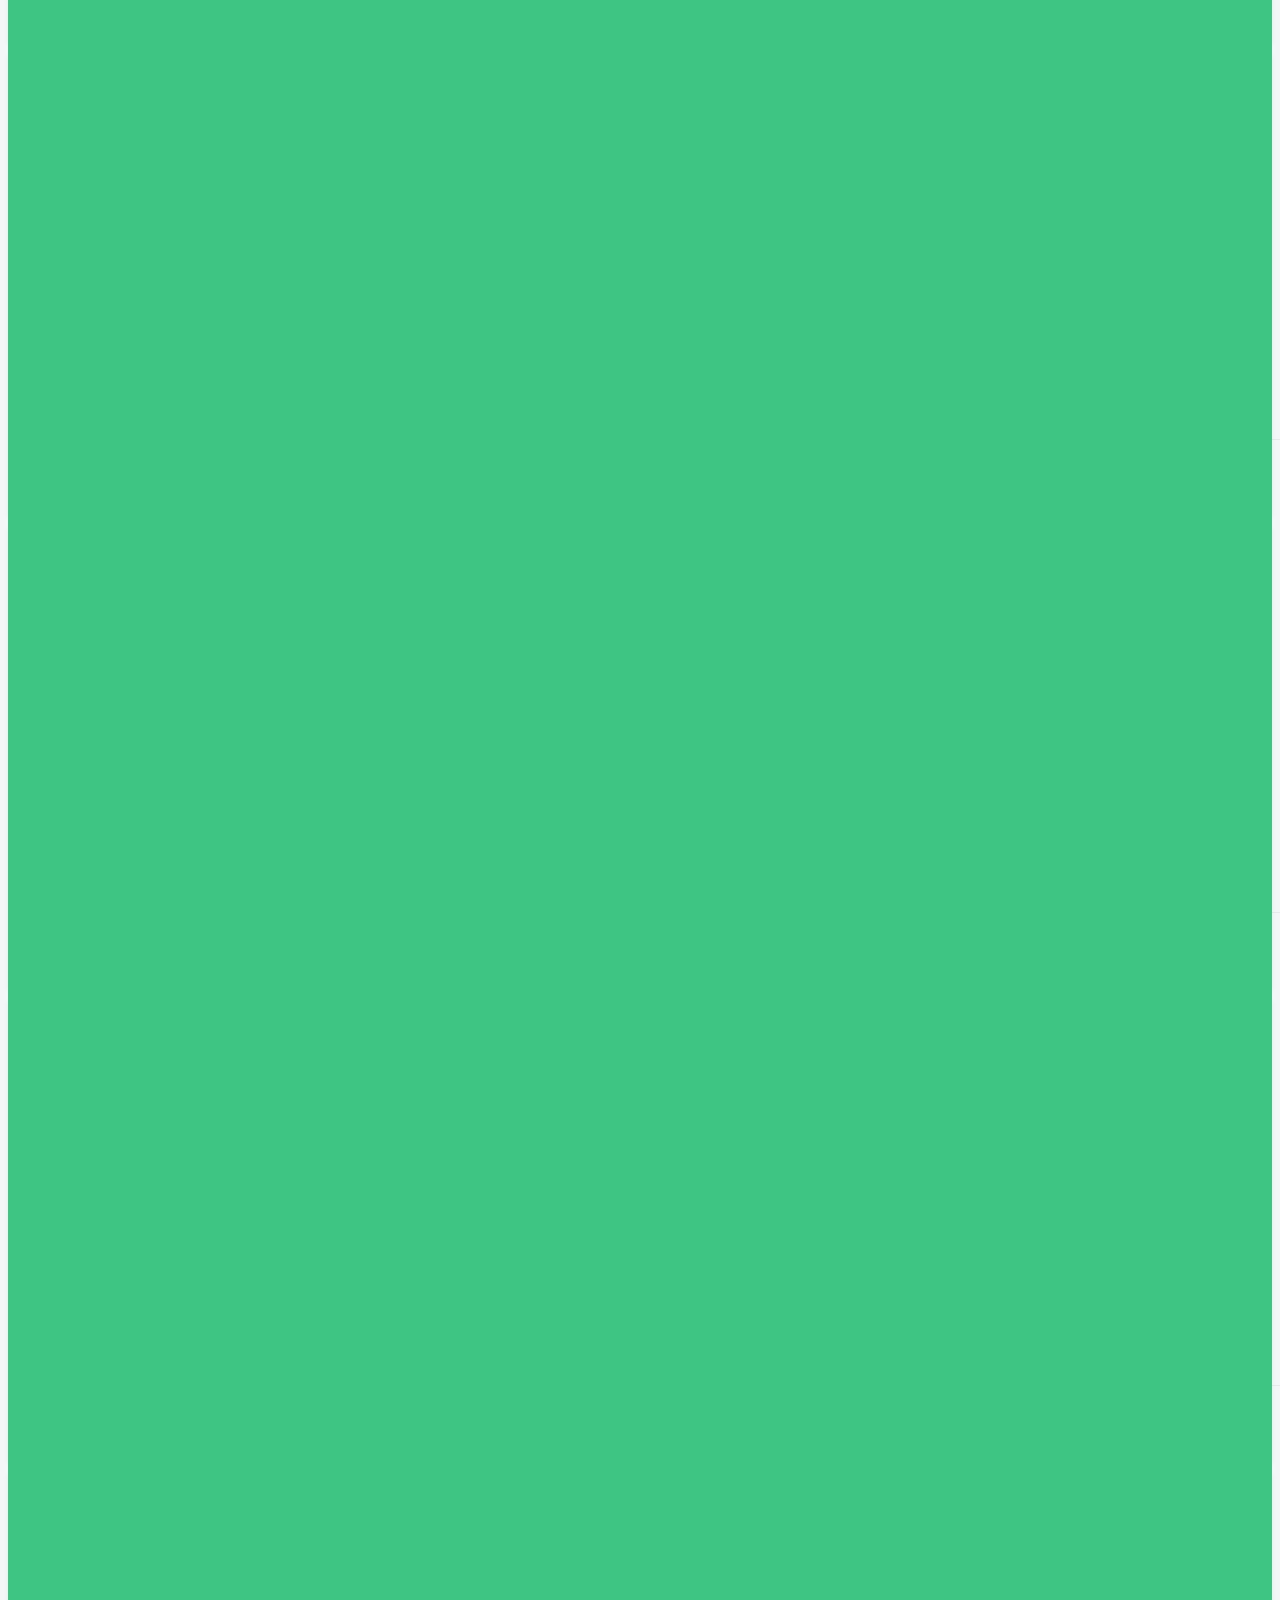
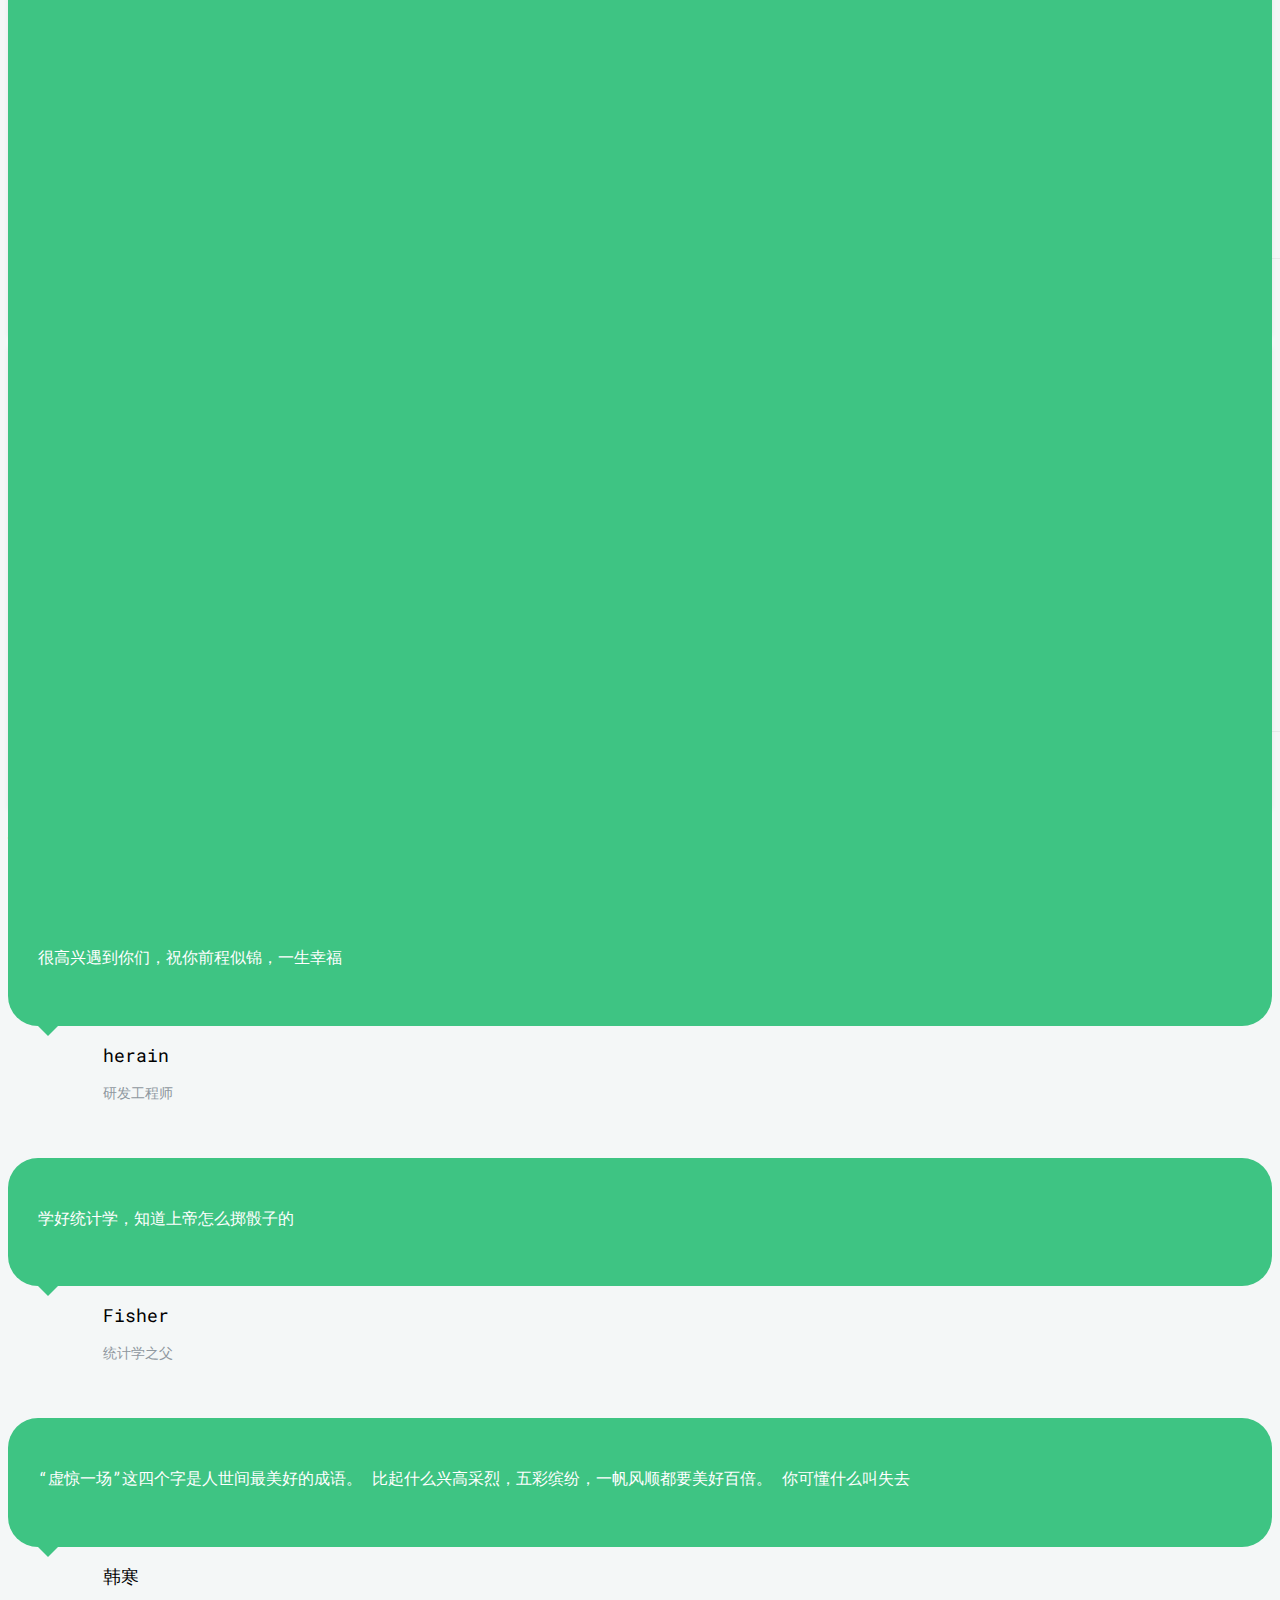
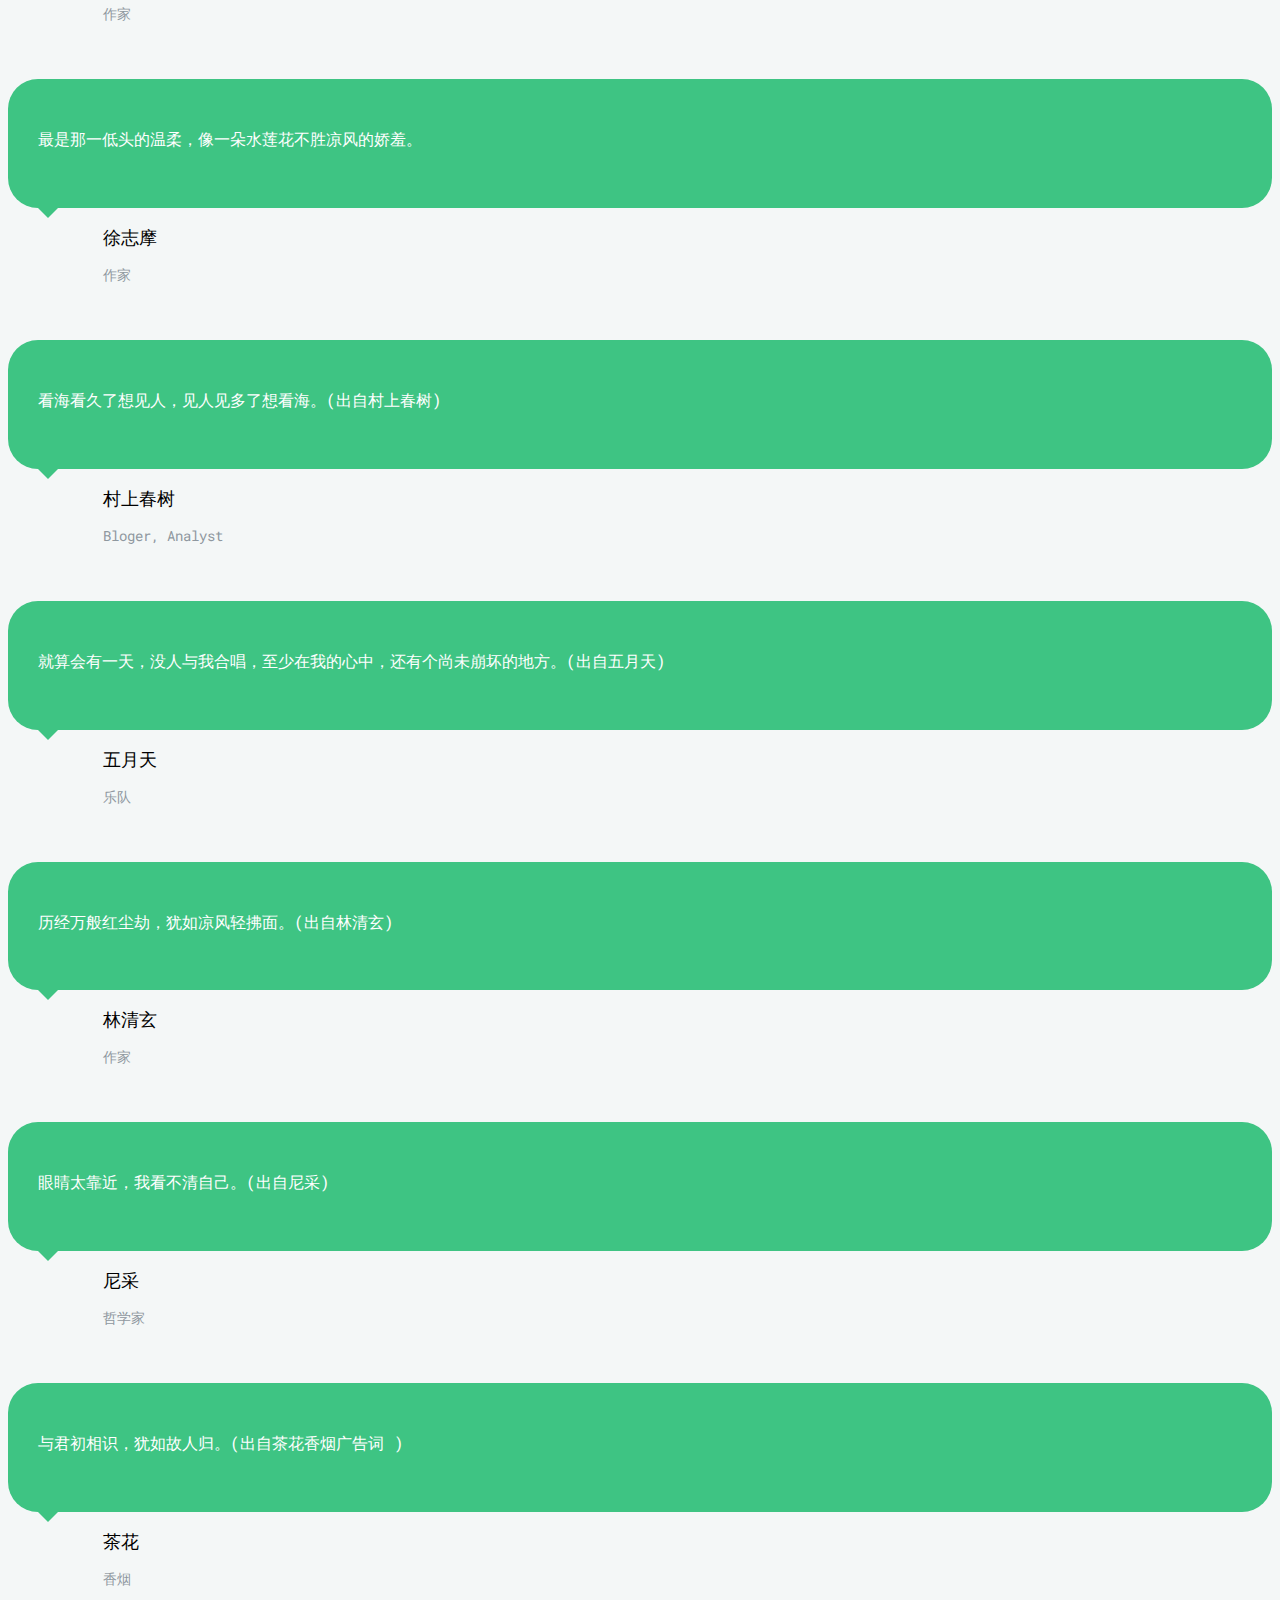
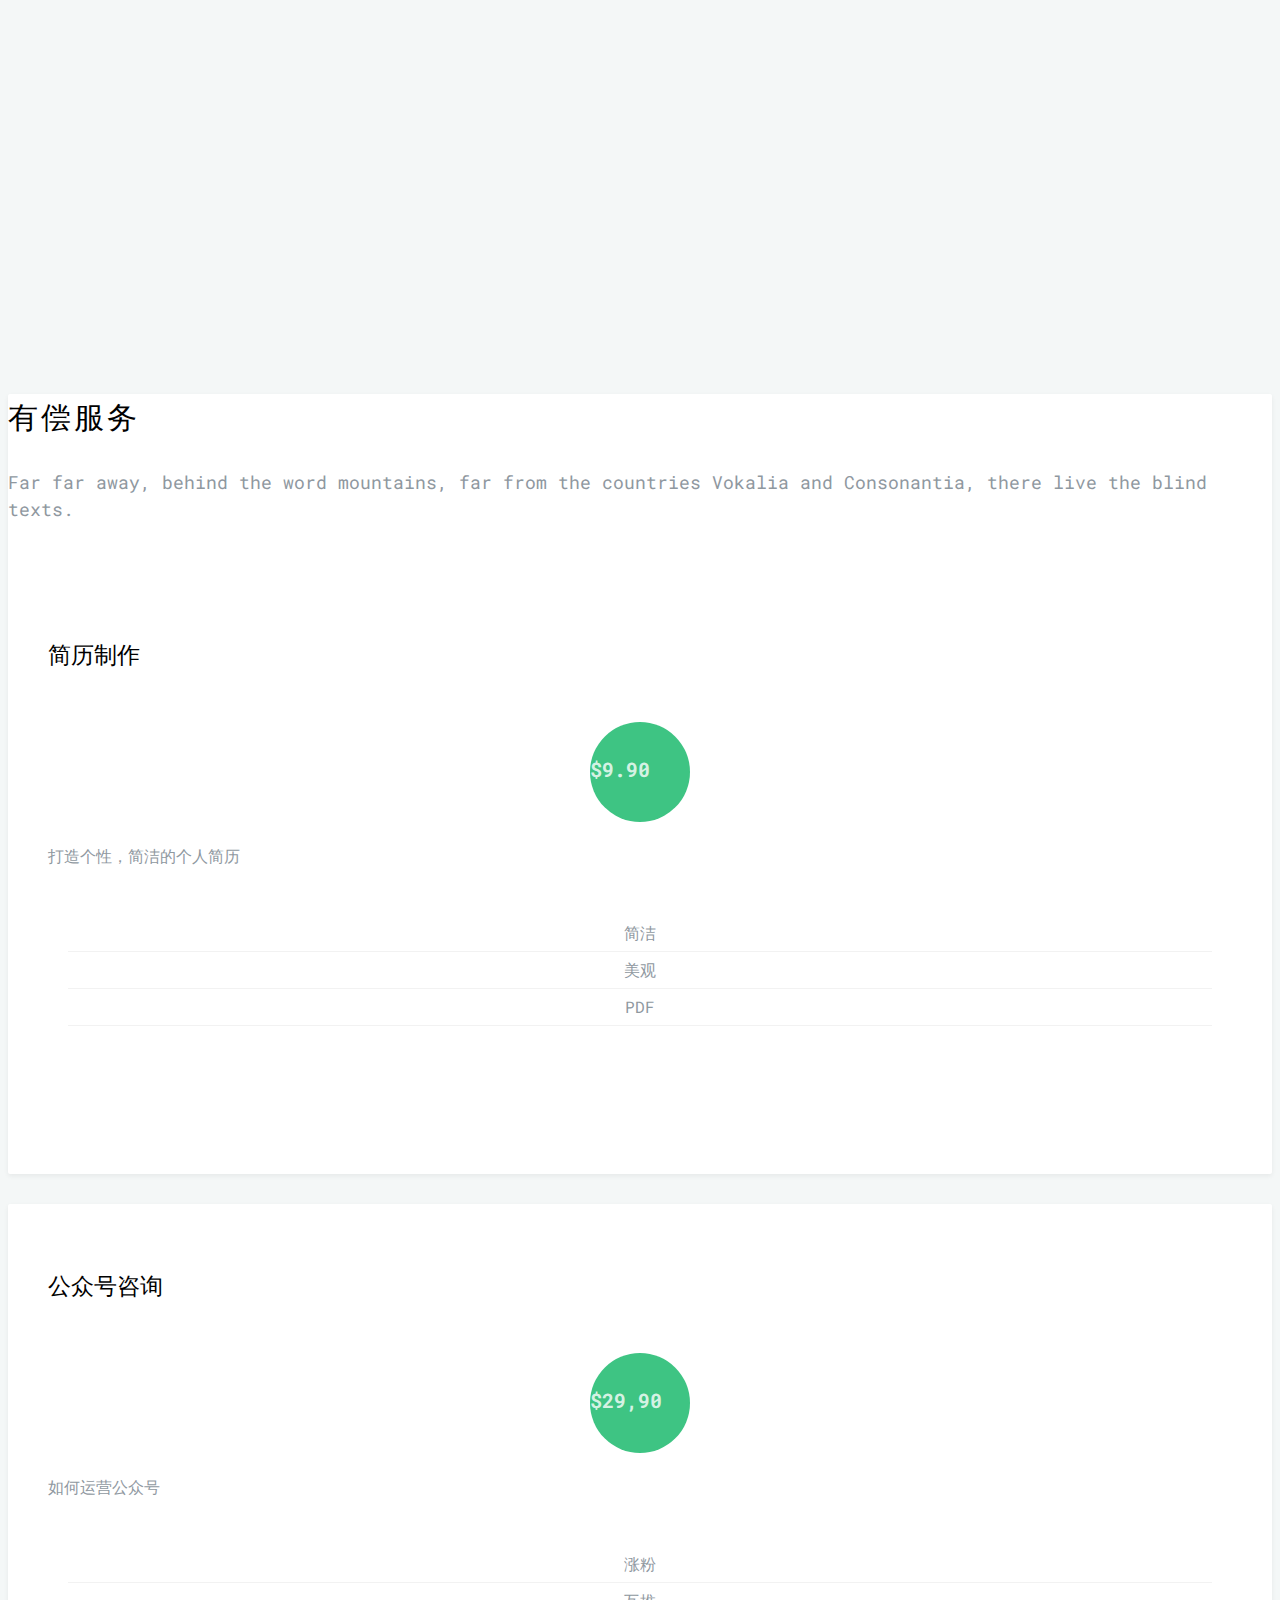
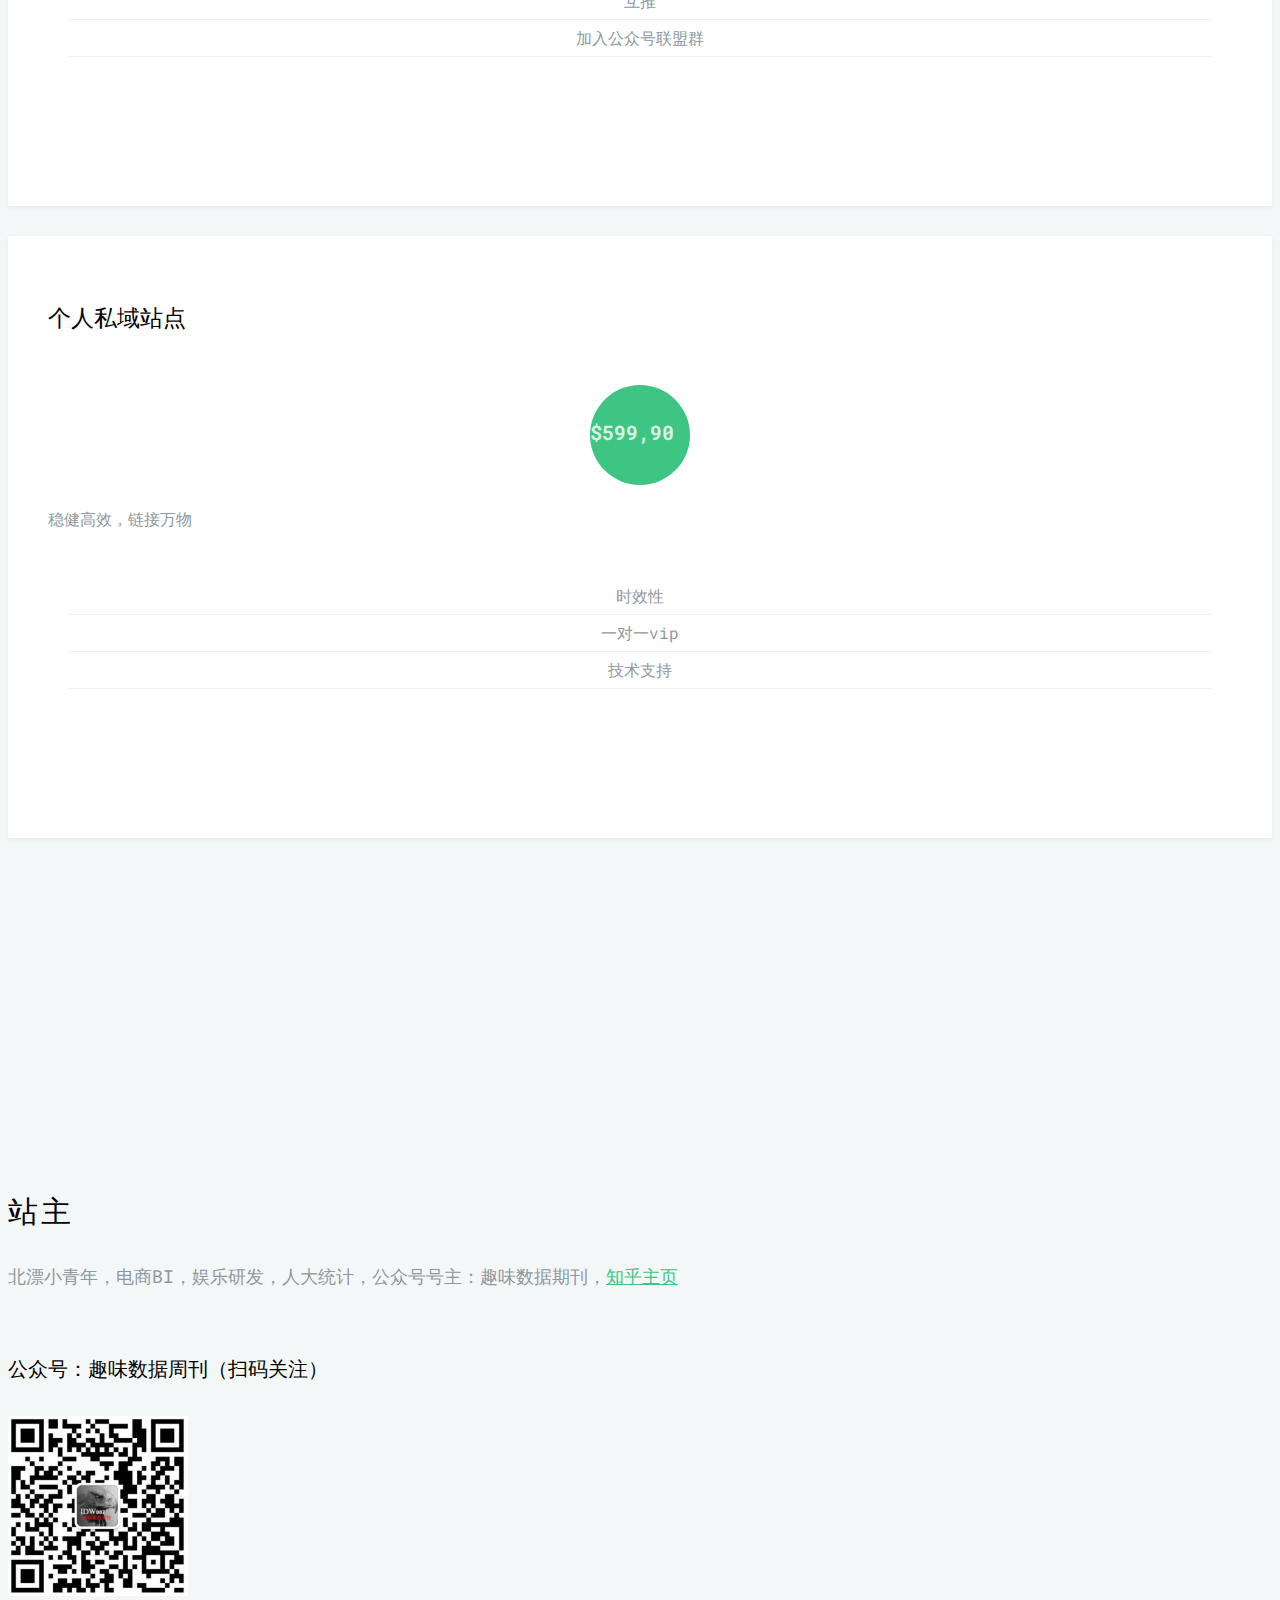
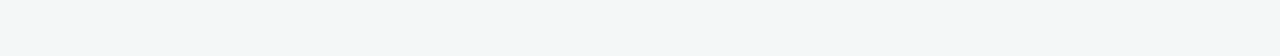
==== commit 198f563a: "update" ====
--- a/index.html
+++ b/index.html
@@ -66,6 +66,7 @@
 							<li><a href="#" data-nav-section="testimony"><span>统计小家</span></a></li>
 							<li><a href="#" data-nav-section="pricing"><span>有偿服务</span></a></li>
 							<li><a href="#" data-nav-section="blog"><span>站主</span></a></li>
+							<li><a href="yinyuan.html" target="_blank">最佳婚配符</a></li>
 						</ul>
 					</div>
 				</nav>
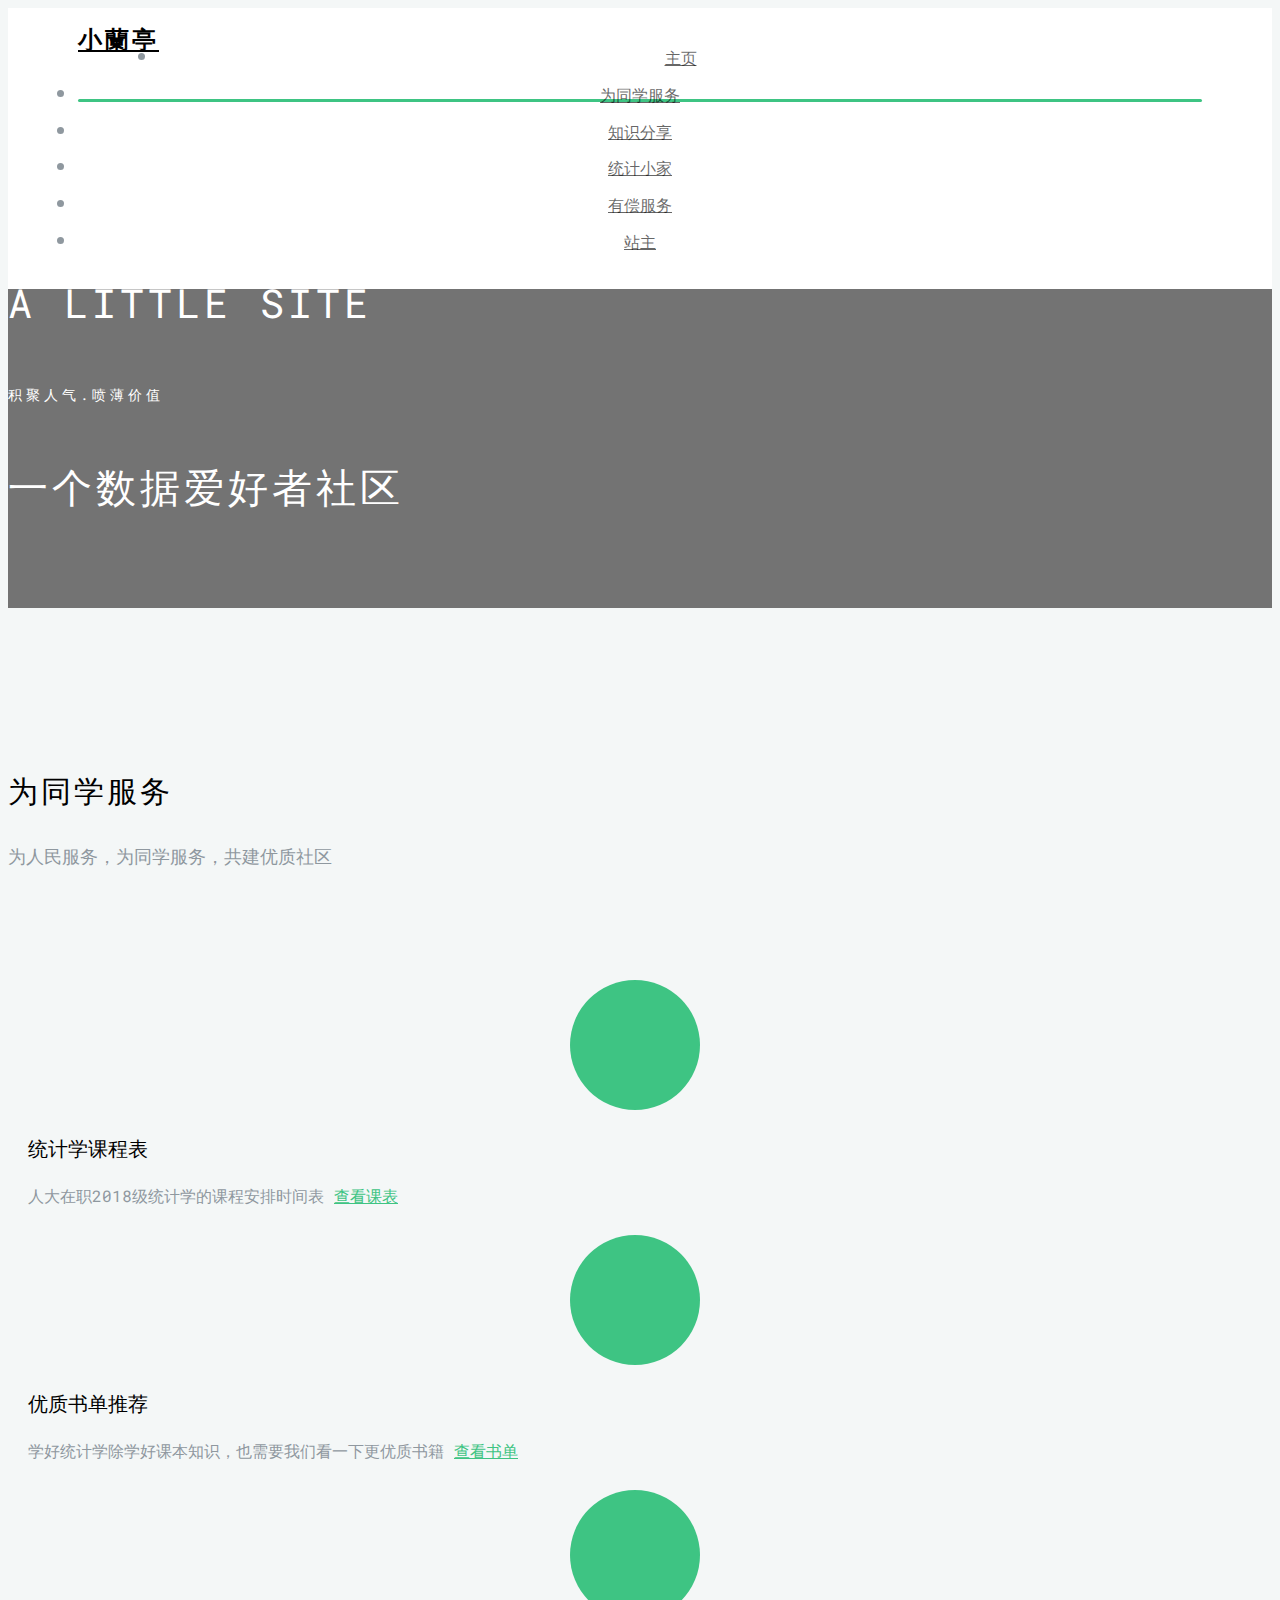
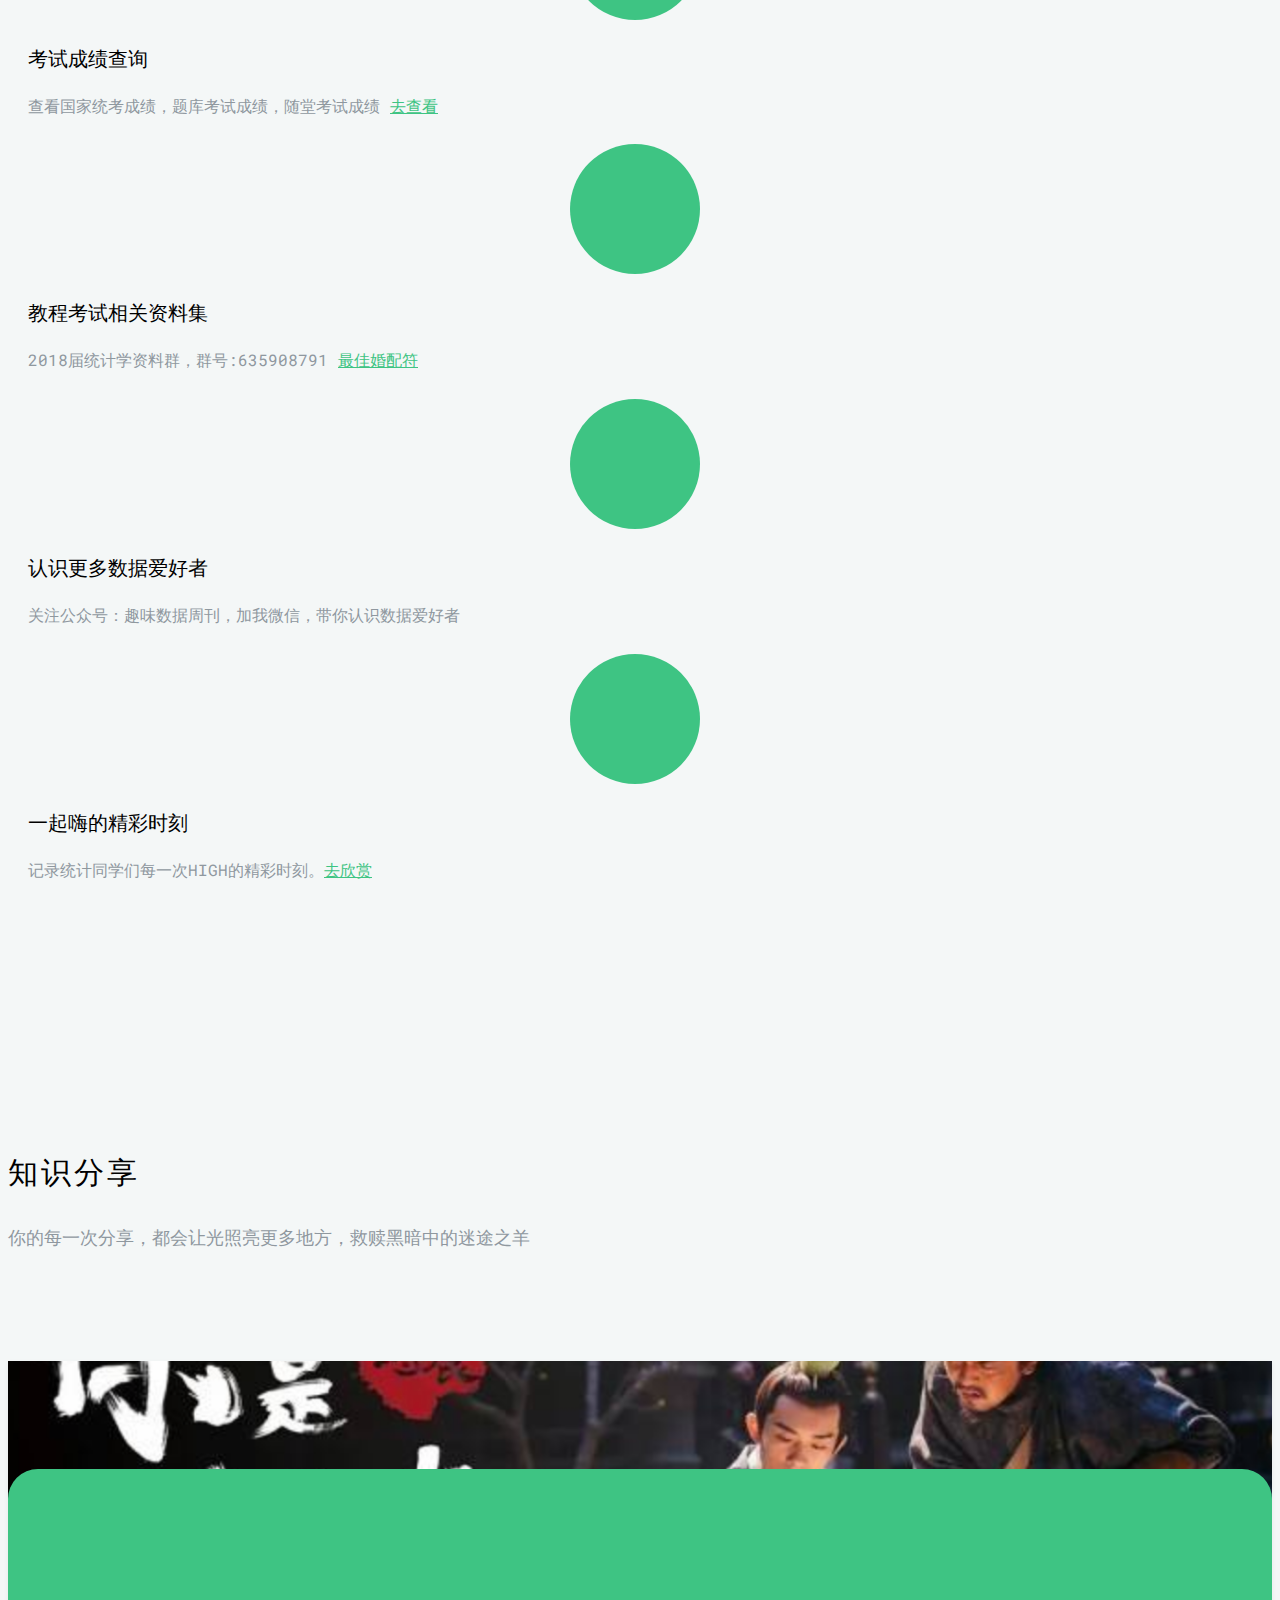
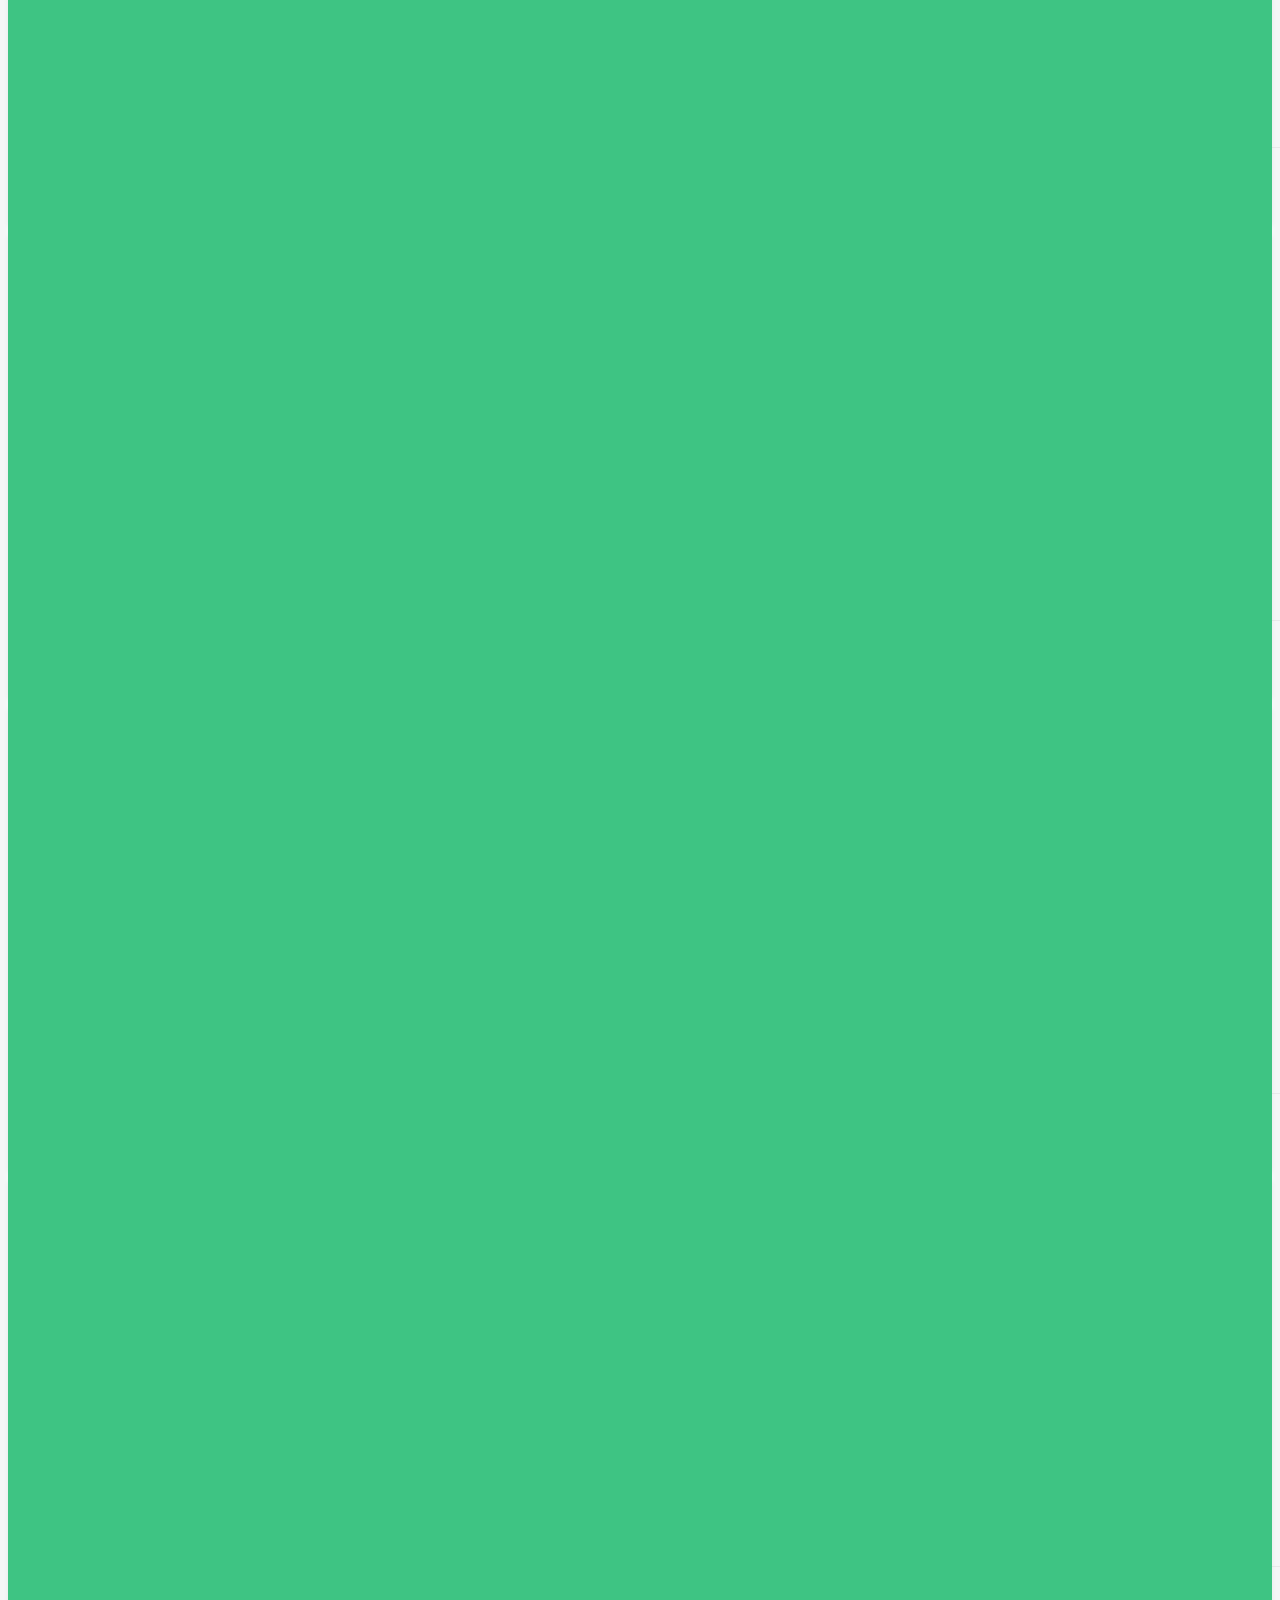
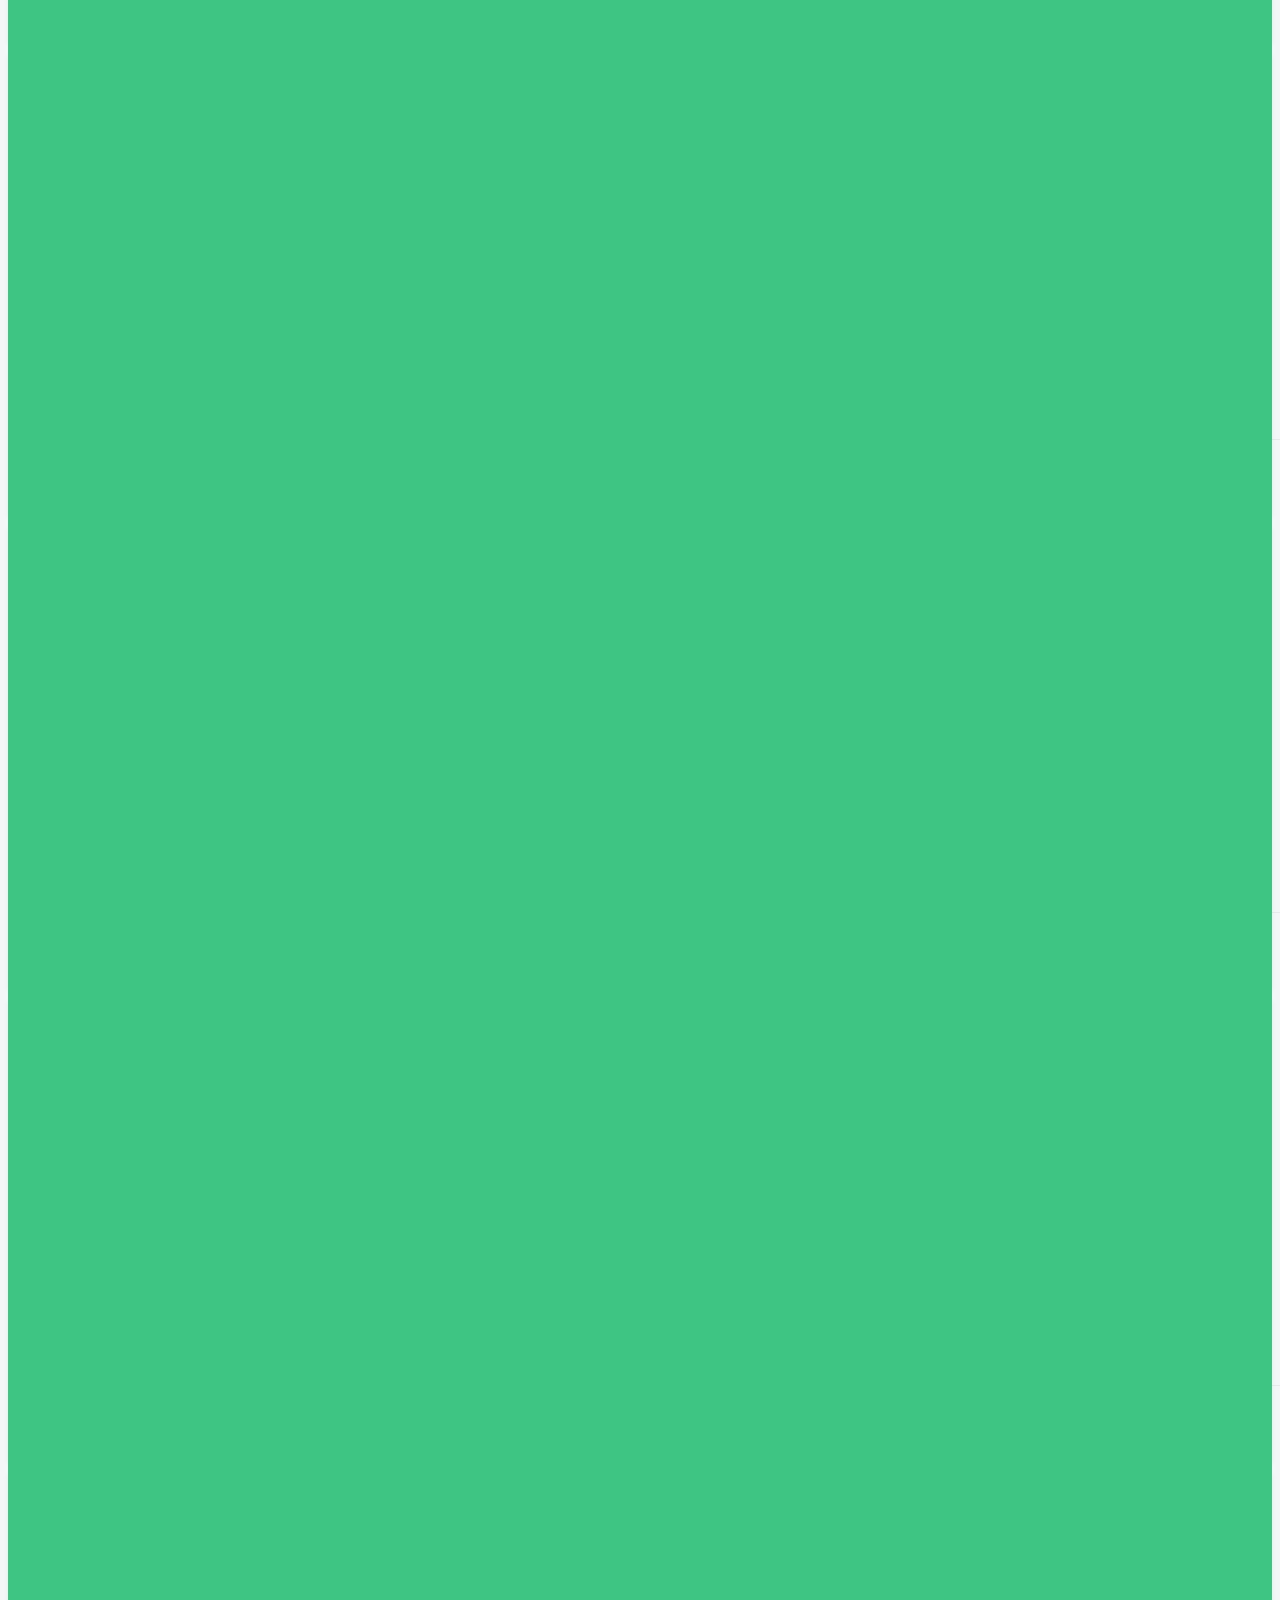
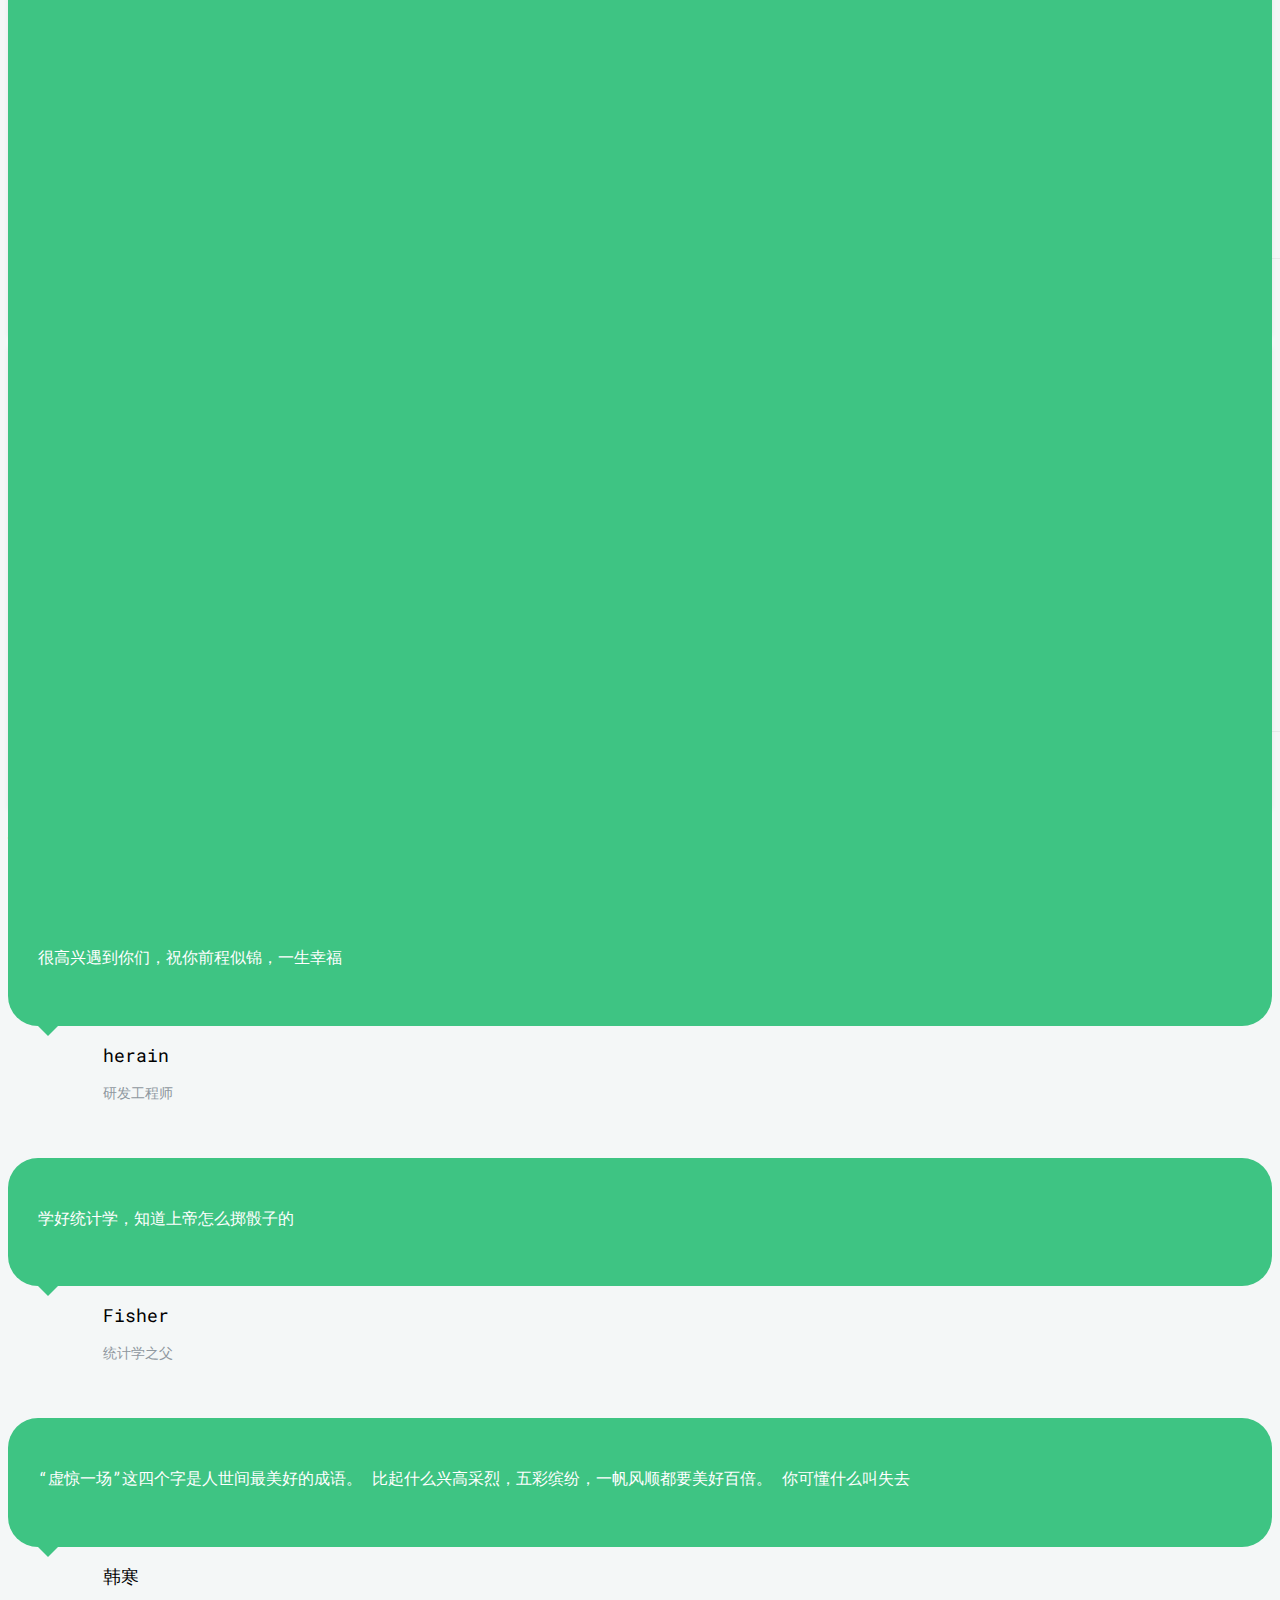
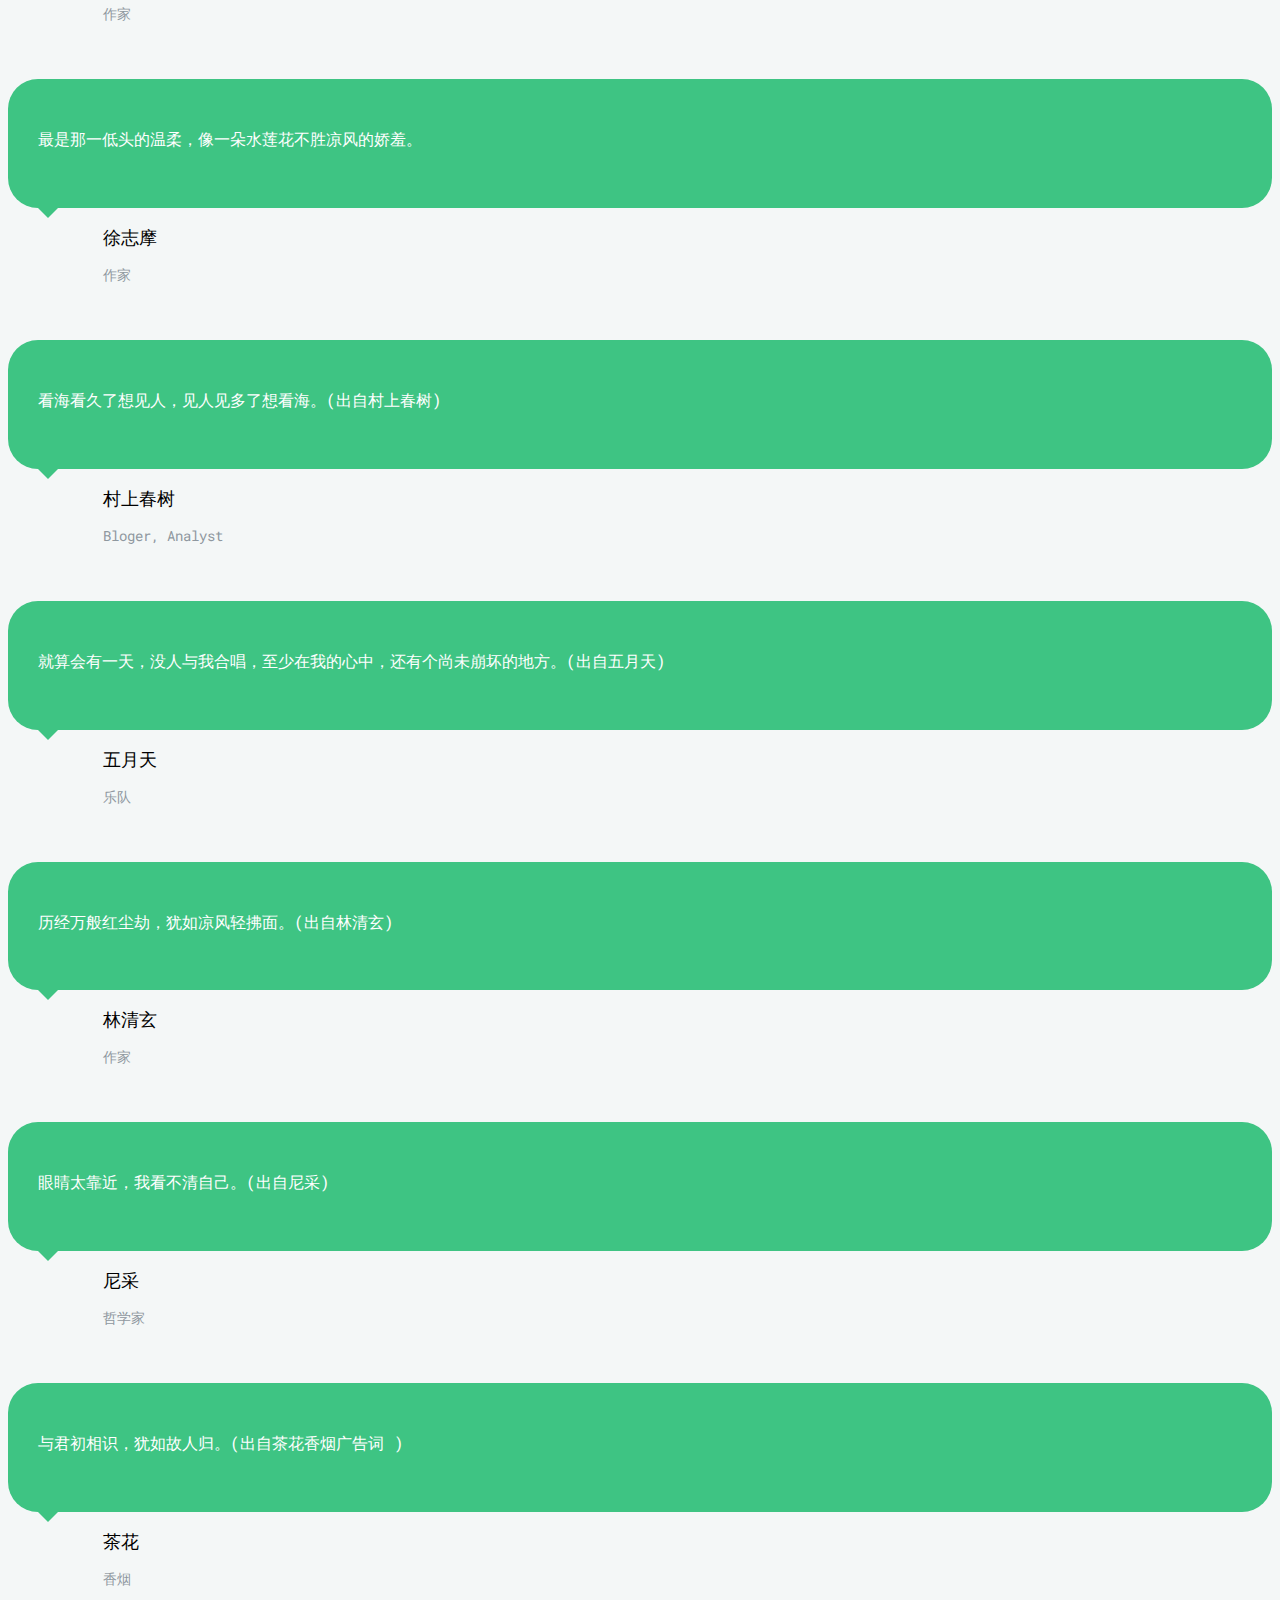
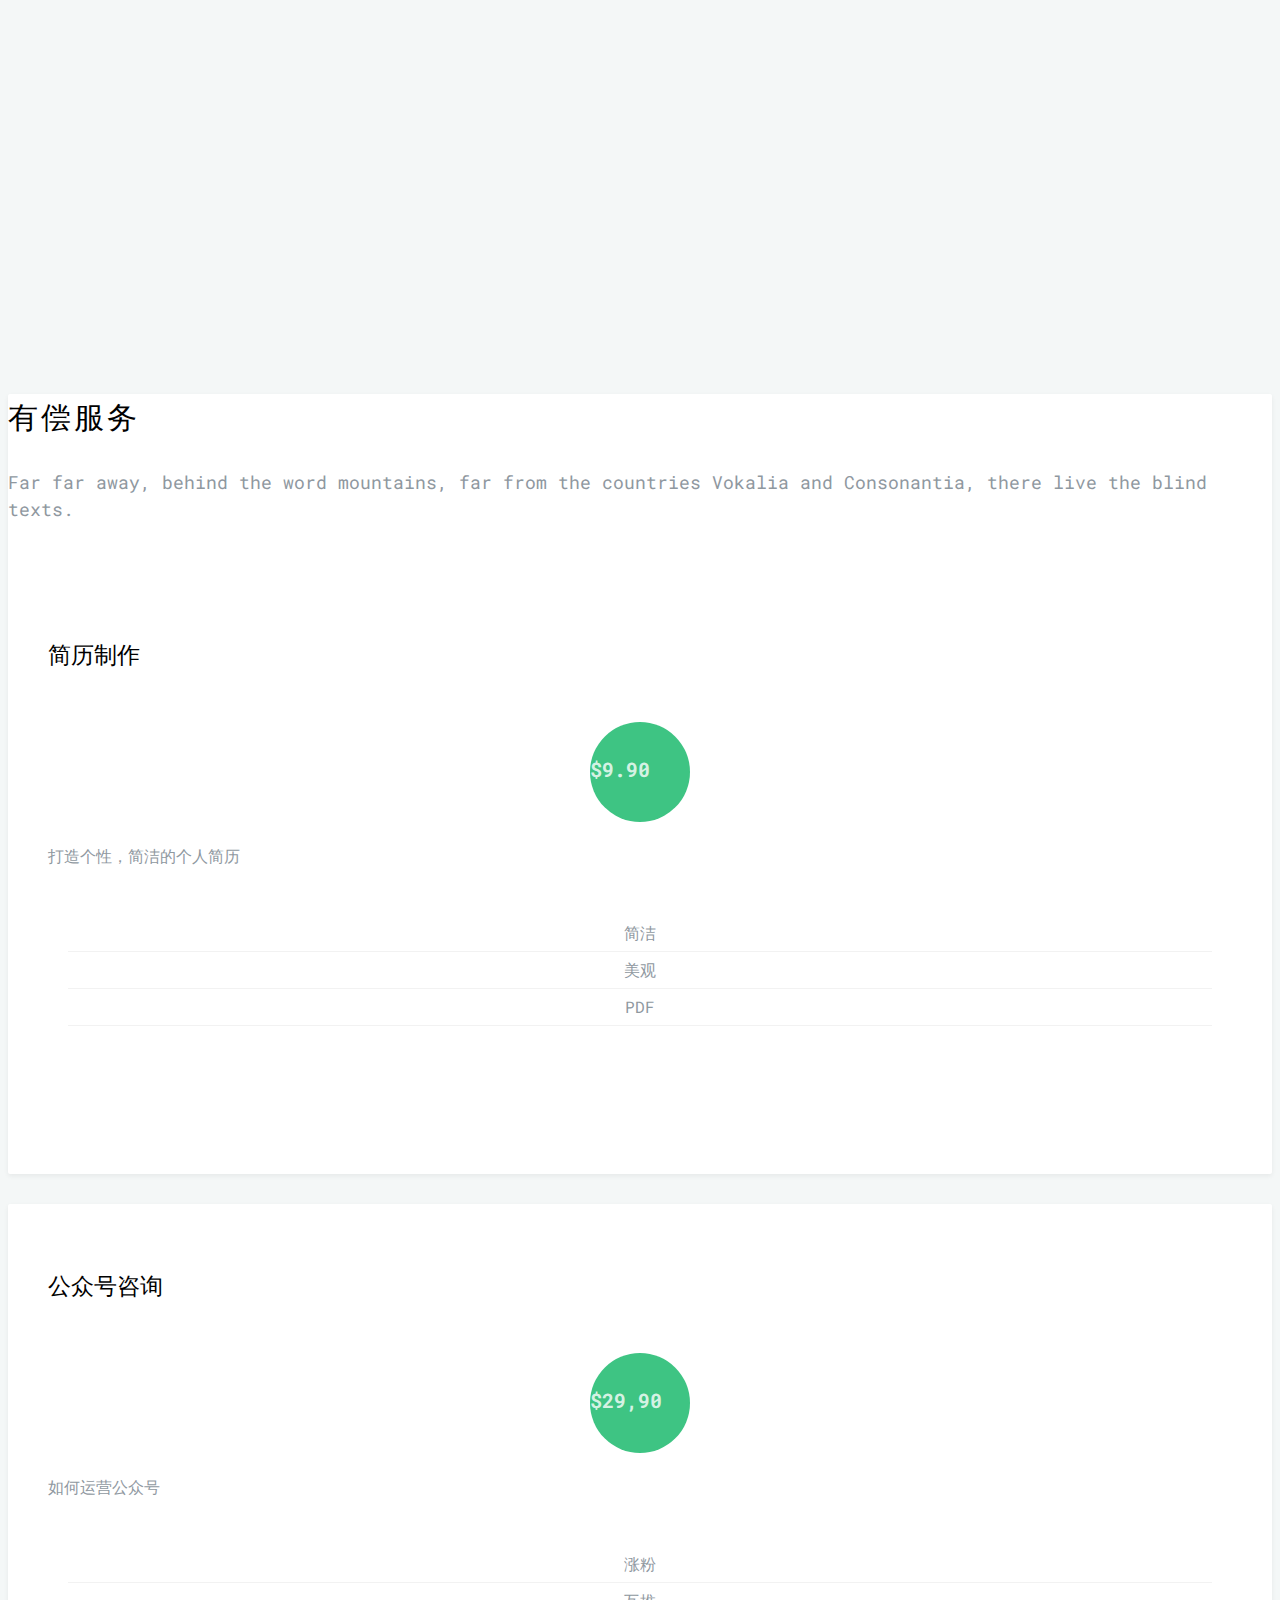
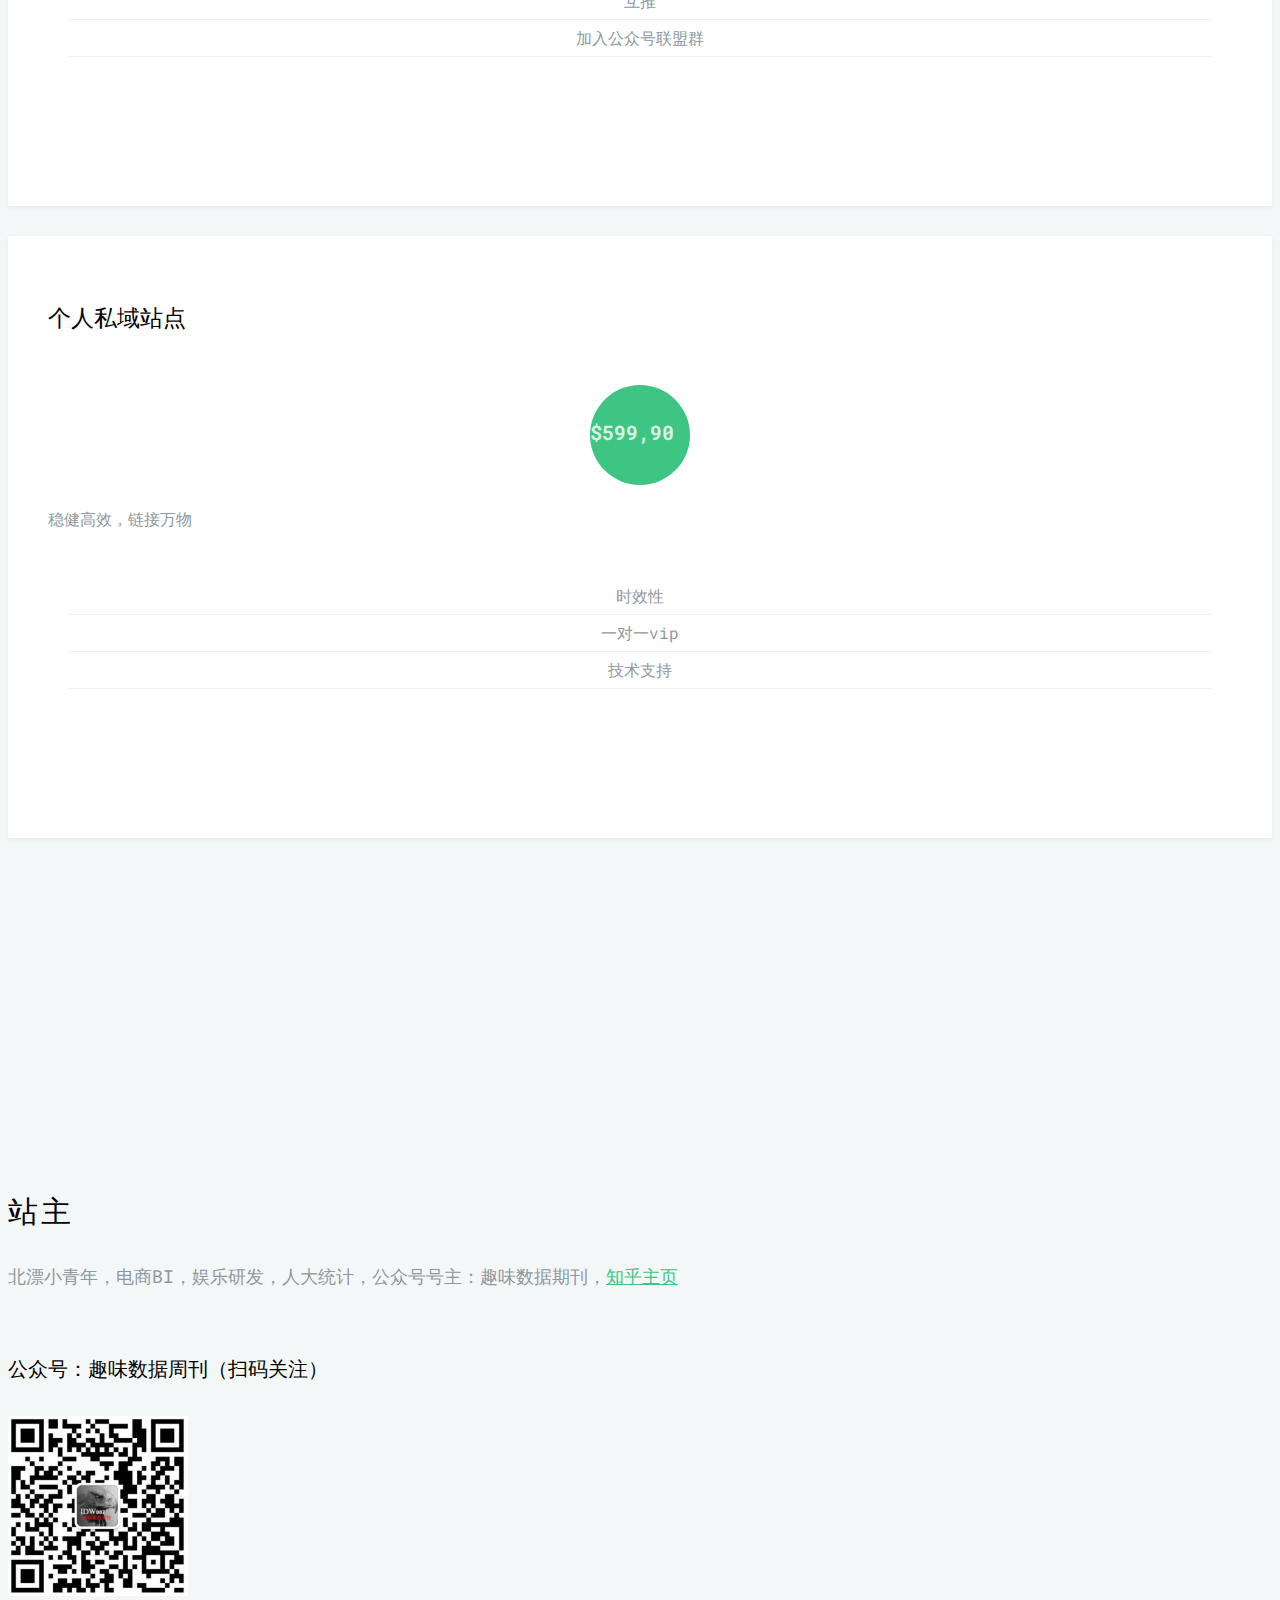
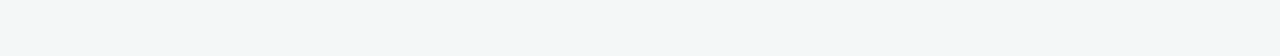
==== commit e4405bc1: "update" ====
--- a/index.html
+++ b/index.html
@@ -66,7 +66,6 @@
 							<li><a href="#" data-nav-section="testimony"><span>统计小家</span></a></li>
 							<li><a href="#" data-nav-section="pricing"><span>有偿服务</span></a></li>
 							<li><a href="#" data-nav-section="blog"><span>站主</span></a></li>
-							<li><a href="yinyuan.html" target="_blank">最佳婚配符</a></li>
 						</ul>
 					</div>
 				</nav>
@@ -144,7 +143,9 @@
 							</div>
 							<div class="fh5co-post animate-box">
 								<h3>教程考试相关资料集</h3>
-								<p>2018届统计学资料群，群号:635908791 </p>
+								<p>2018届统计学资料群，群号:635908791
+								<a href="yinyuan.html" target="_blank">最佳婚配符</a></p>
+
 							</div>
 						</div>
 					</div>
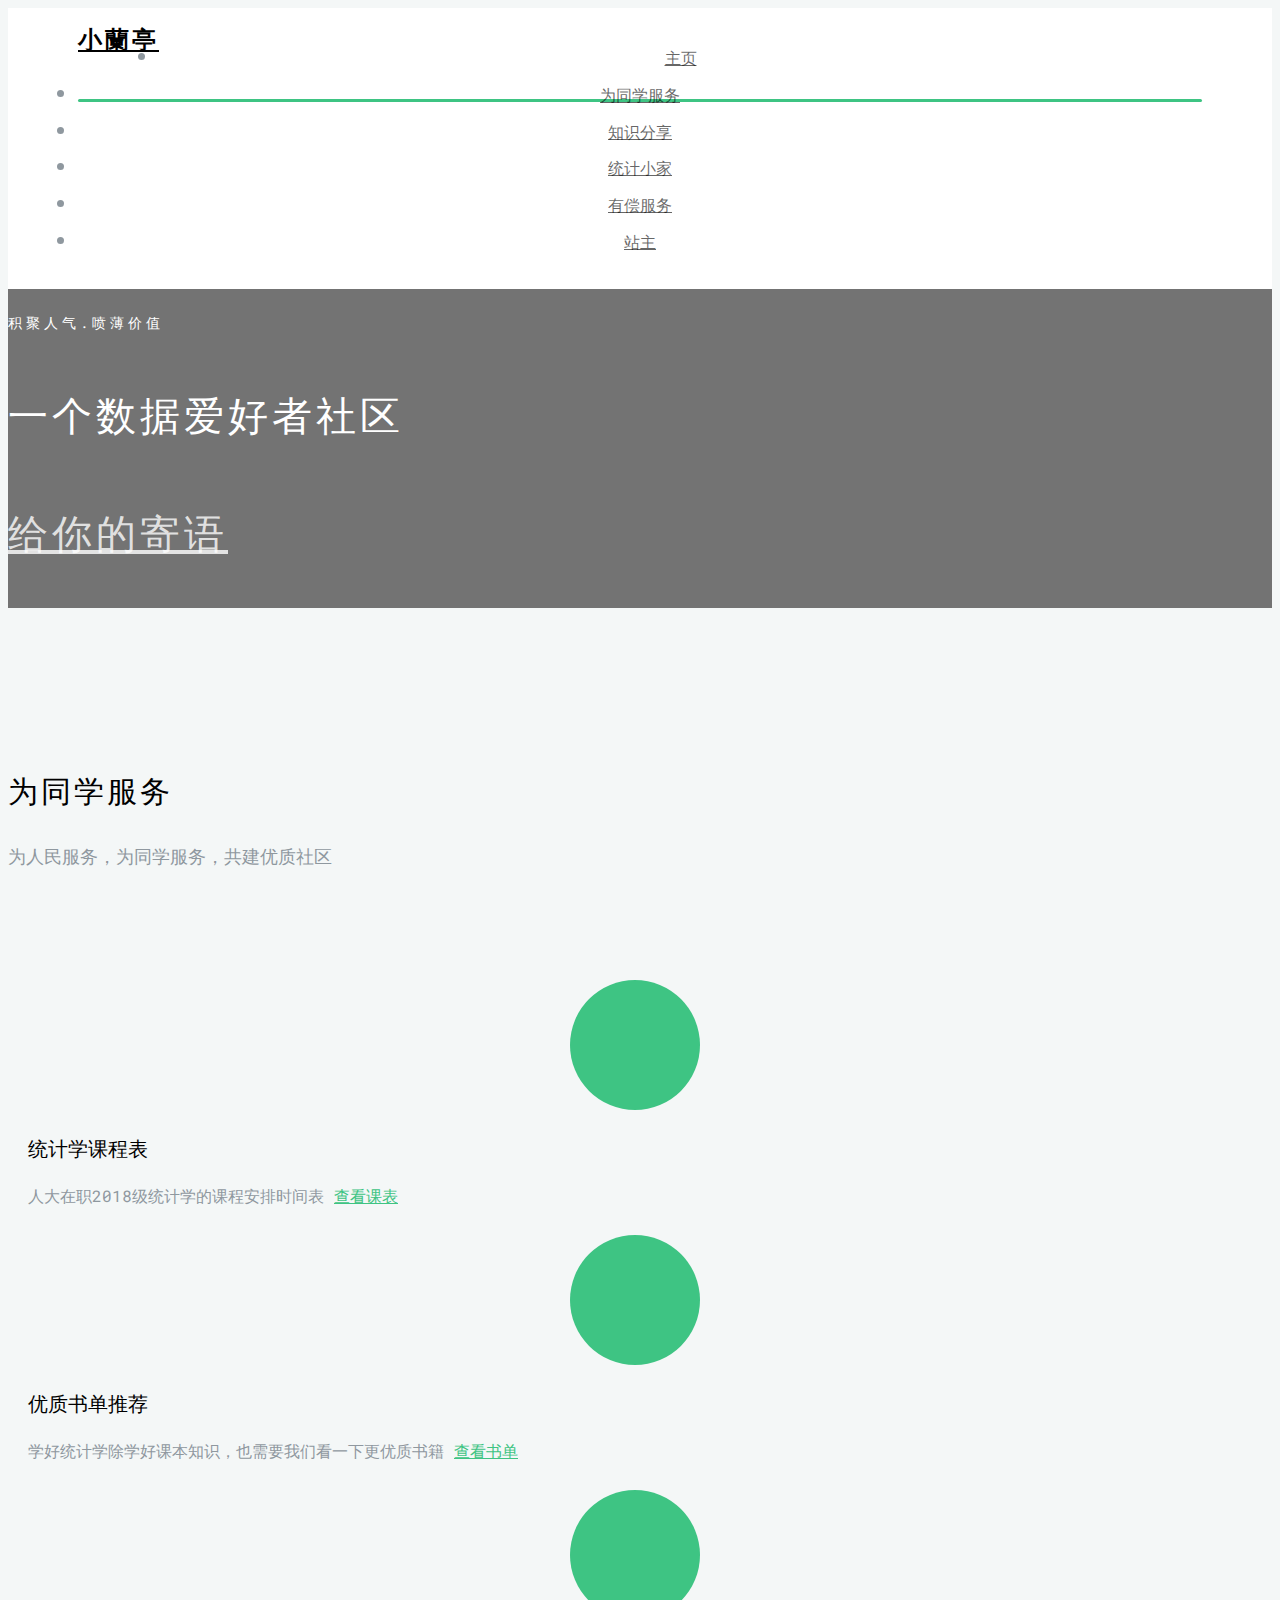
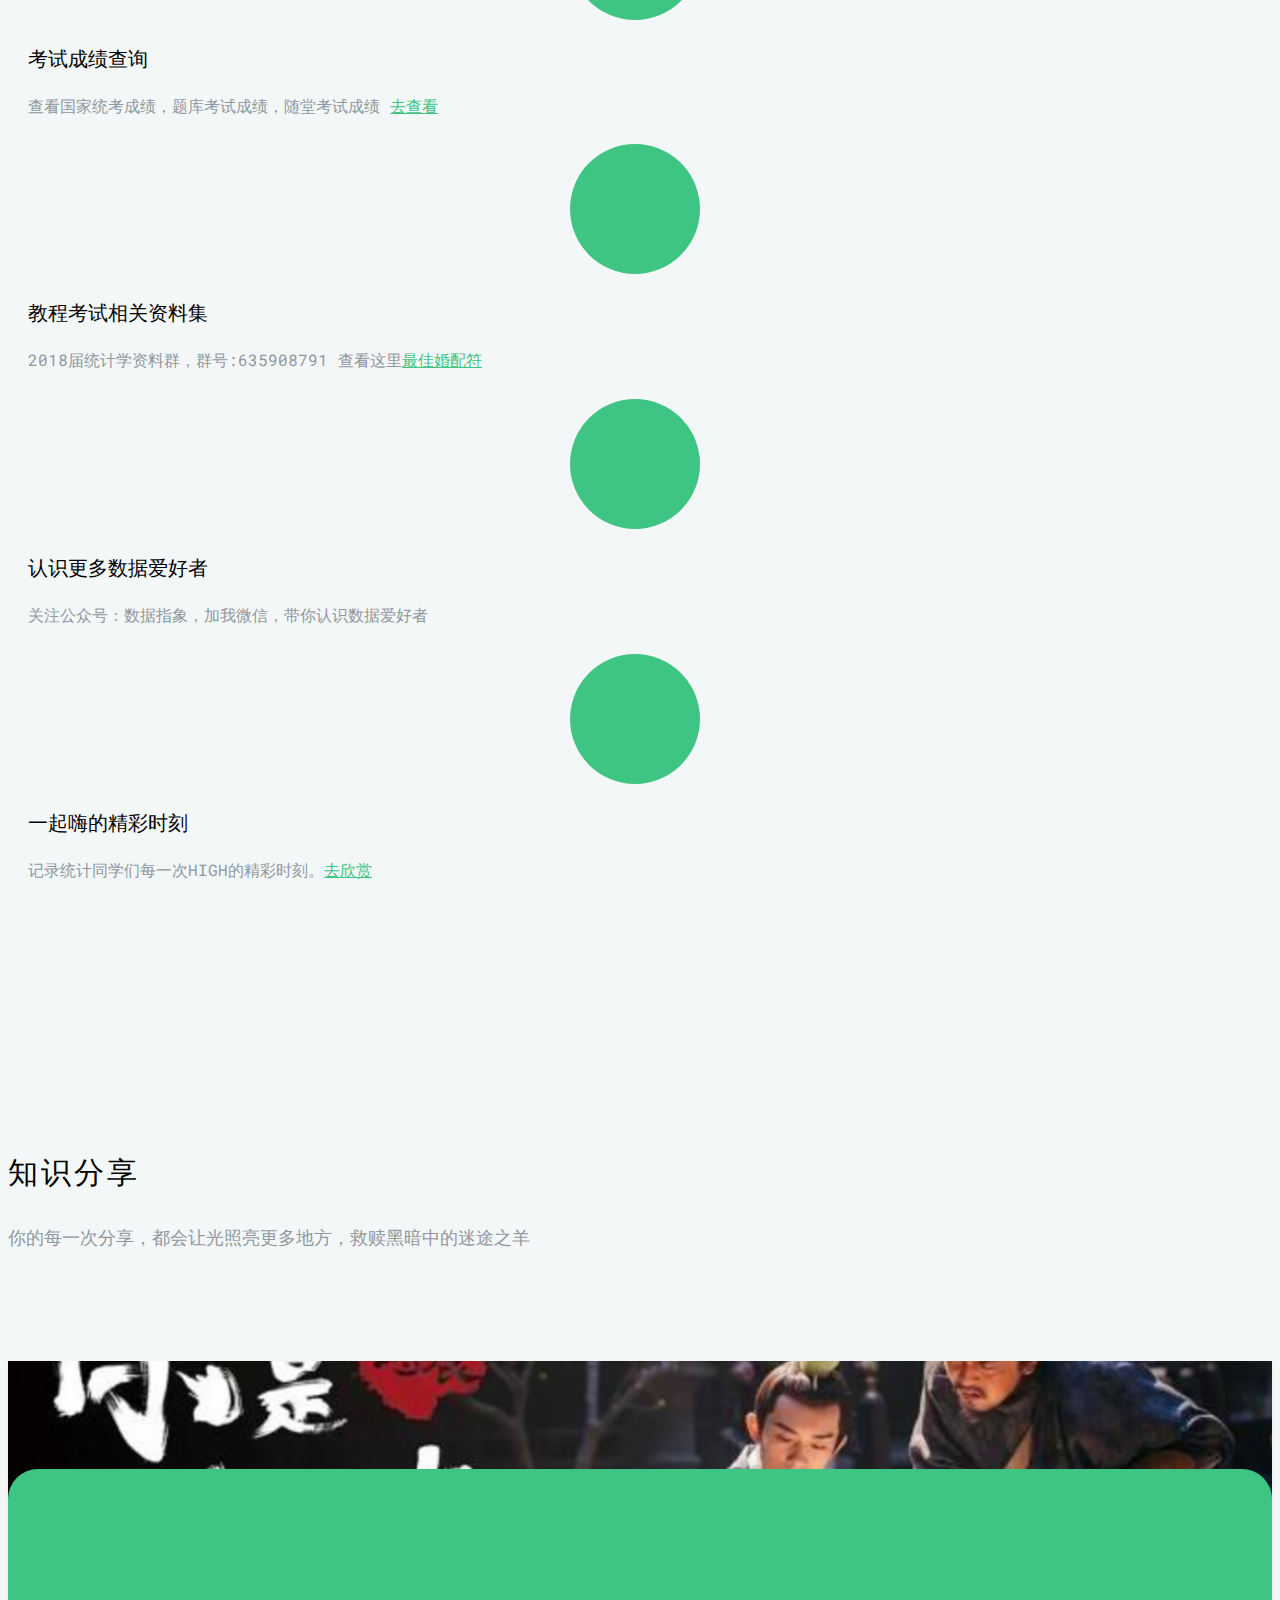
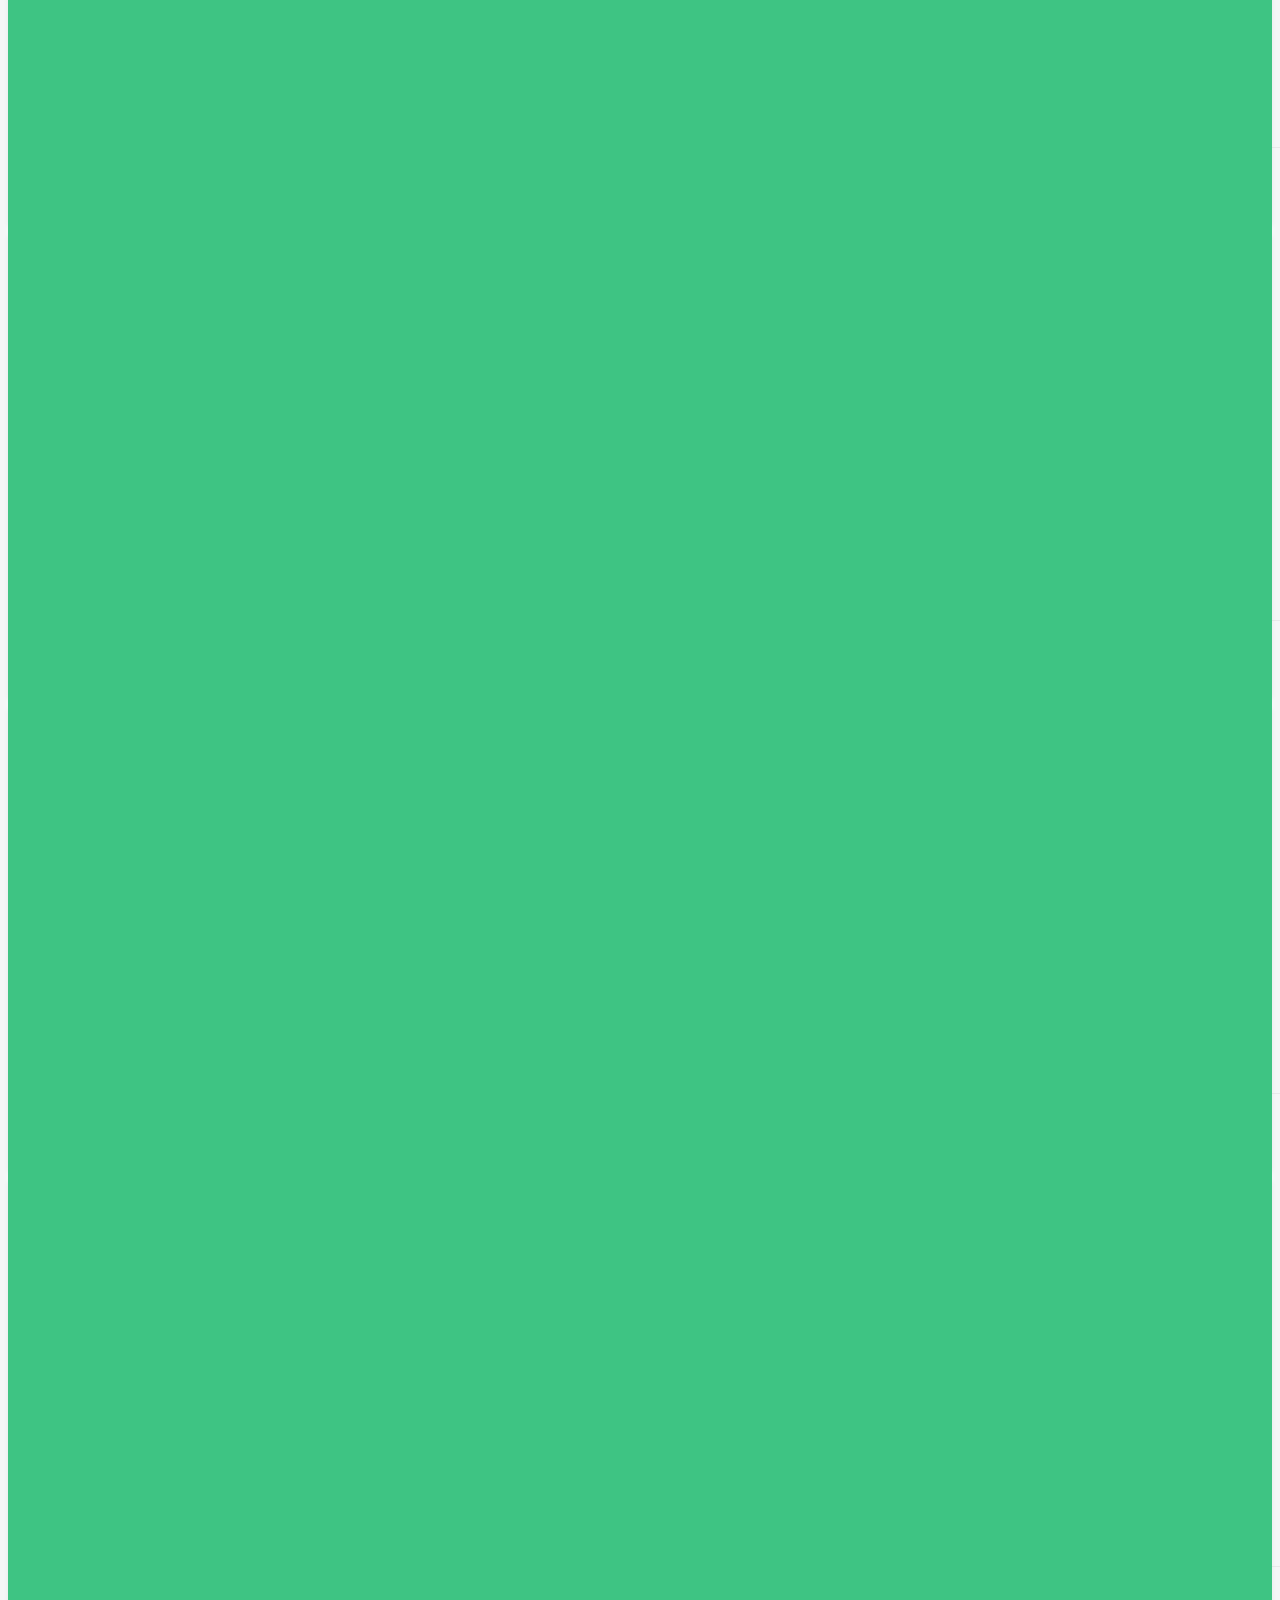
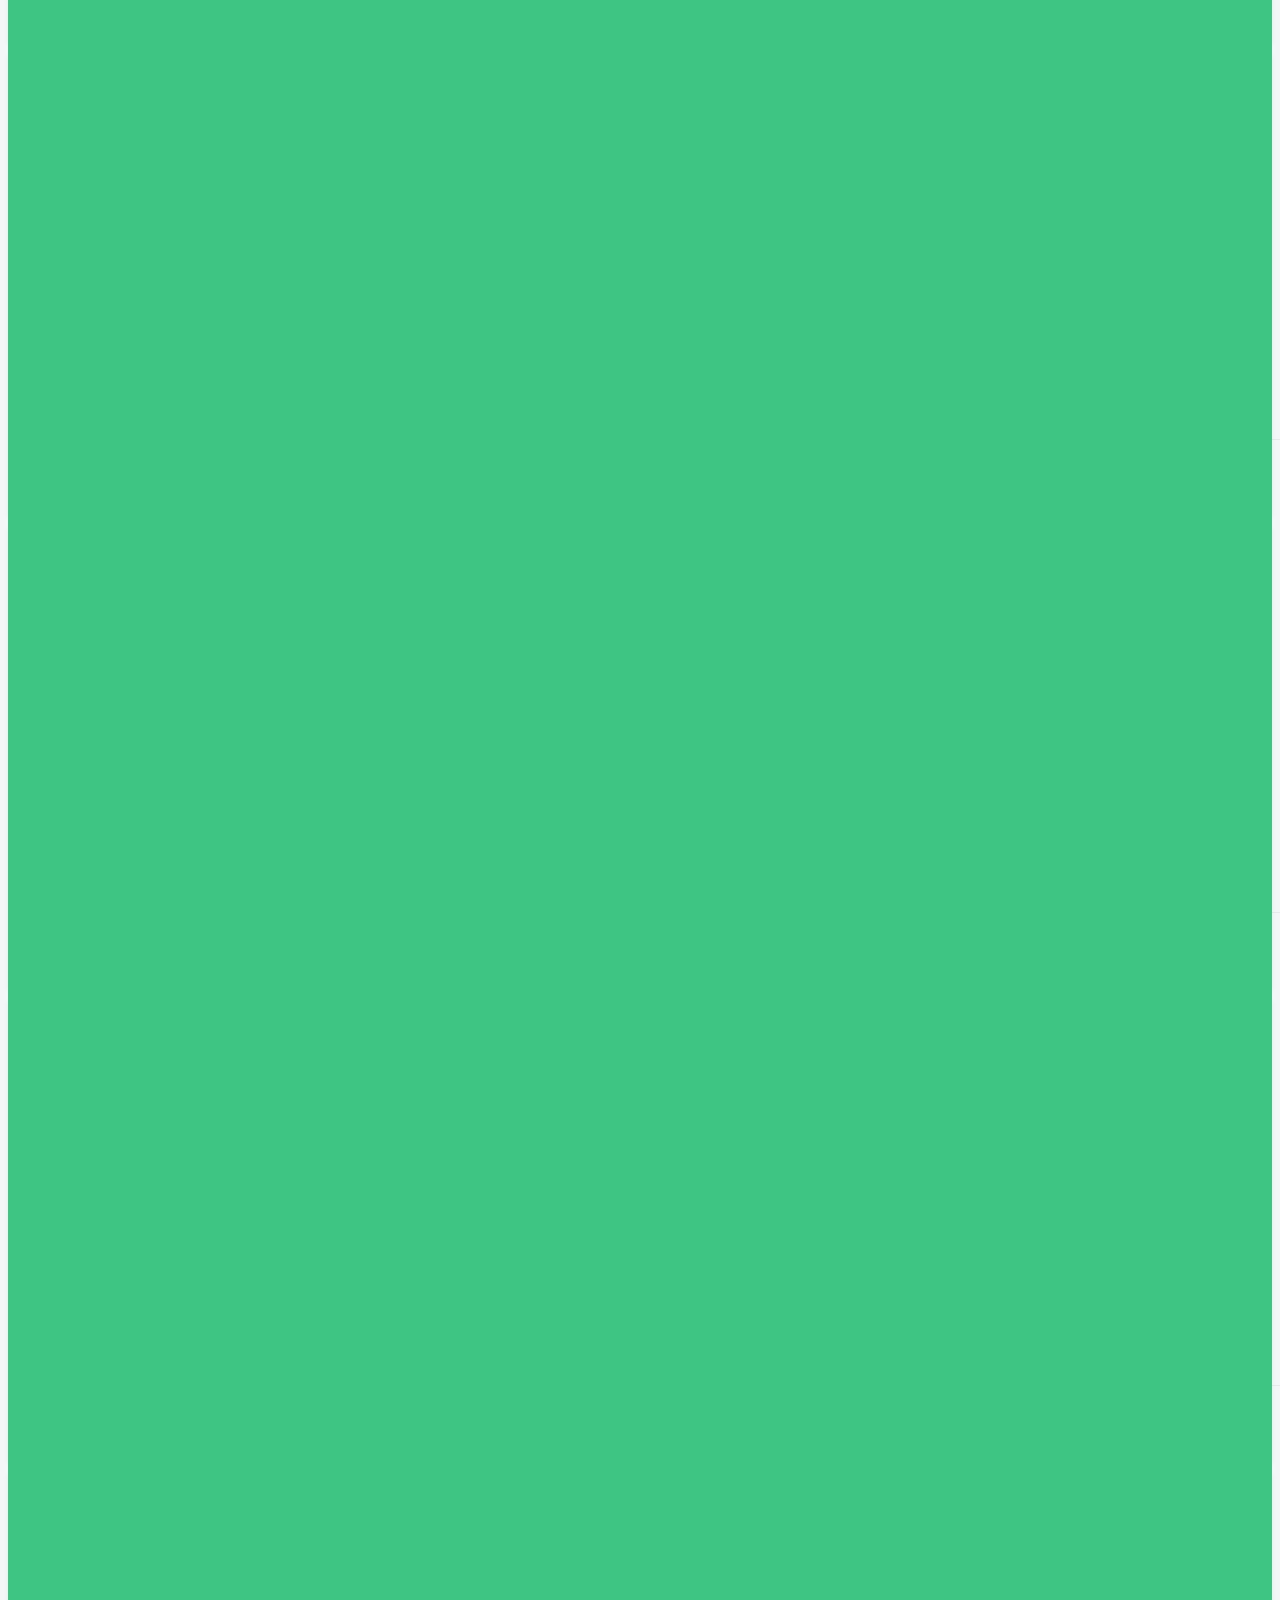
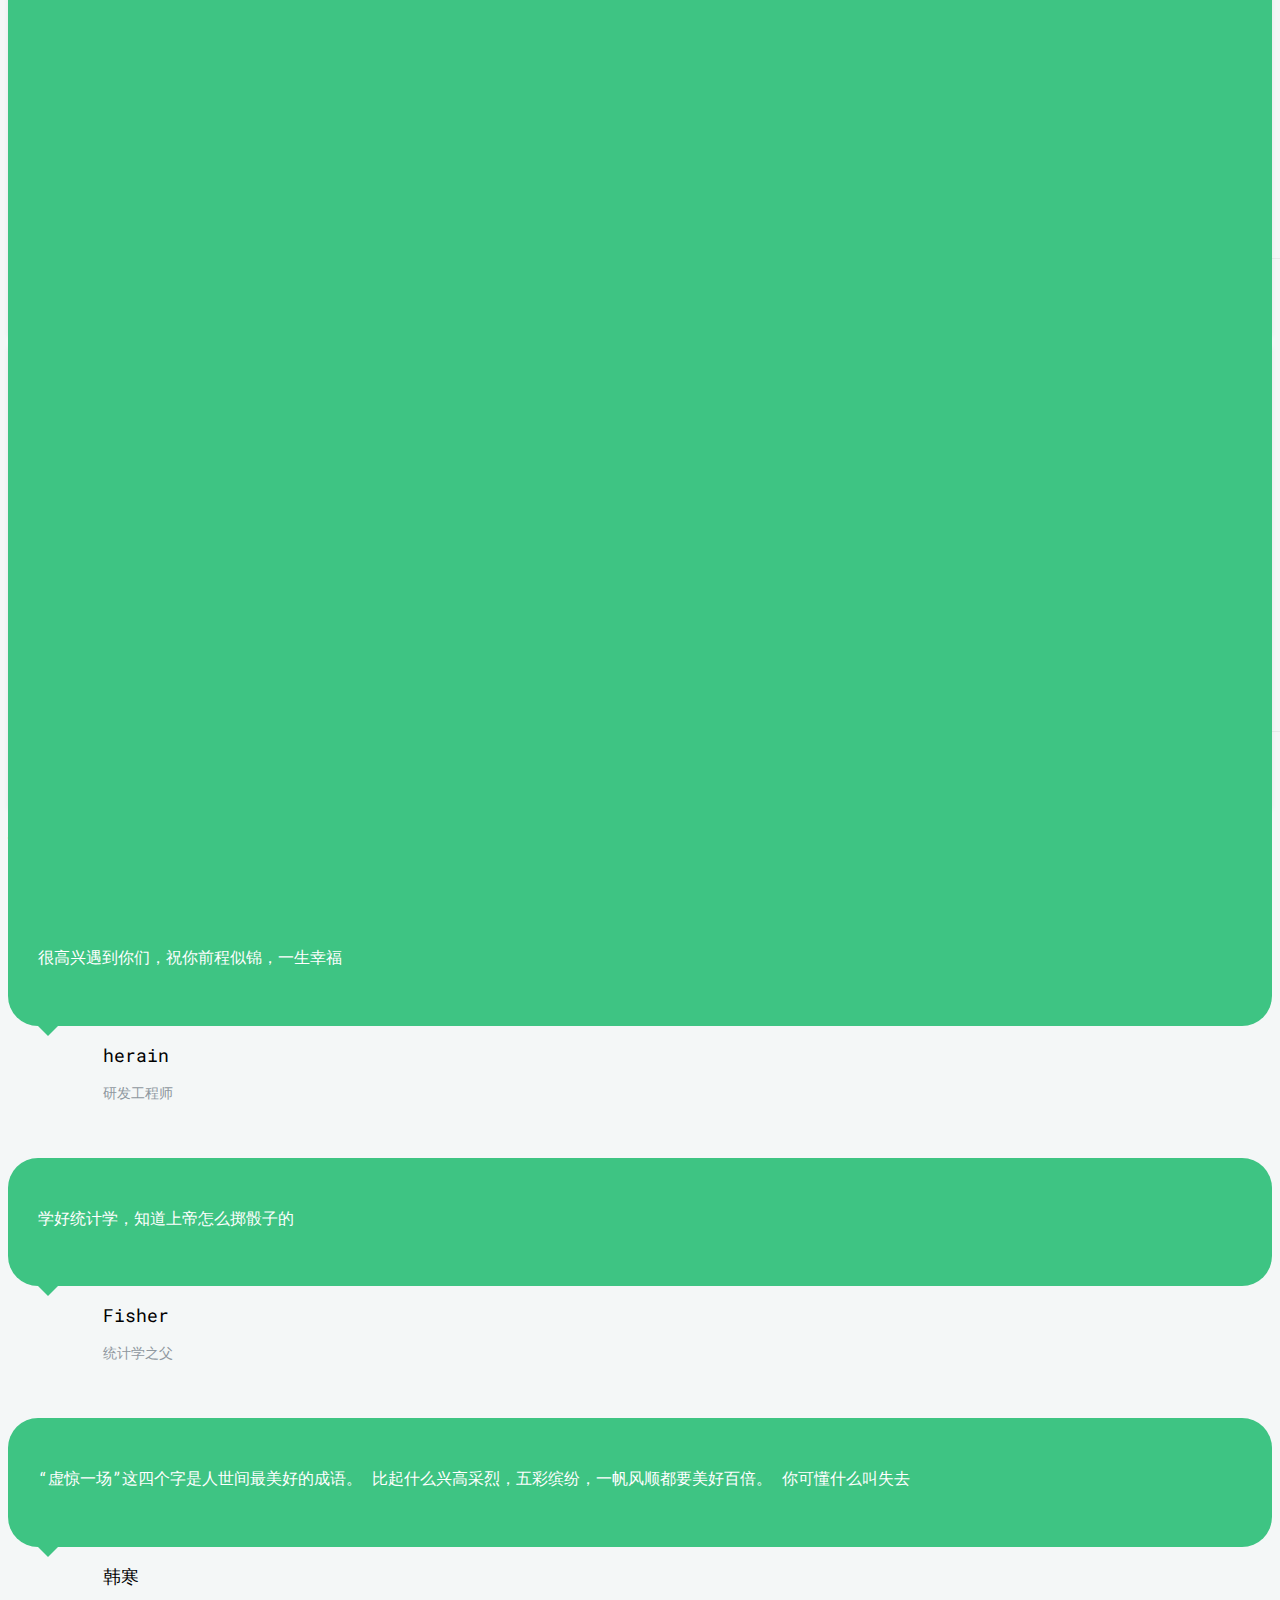
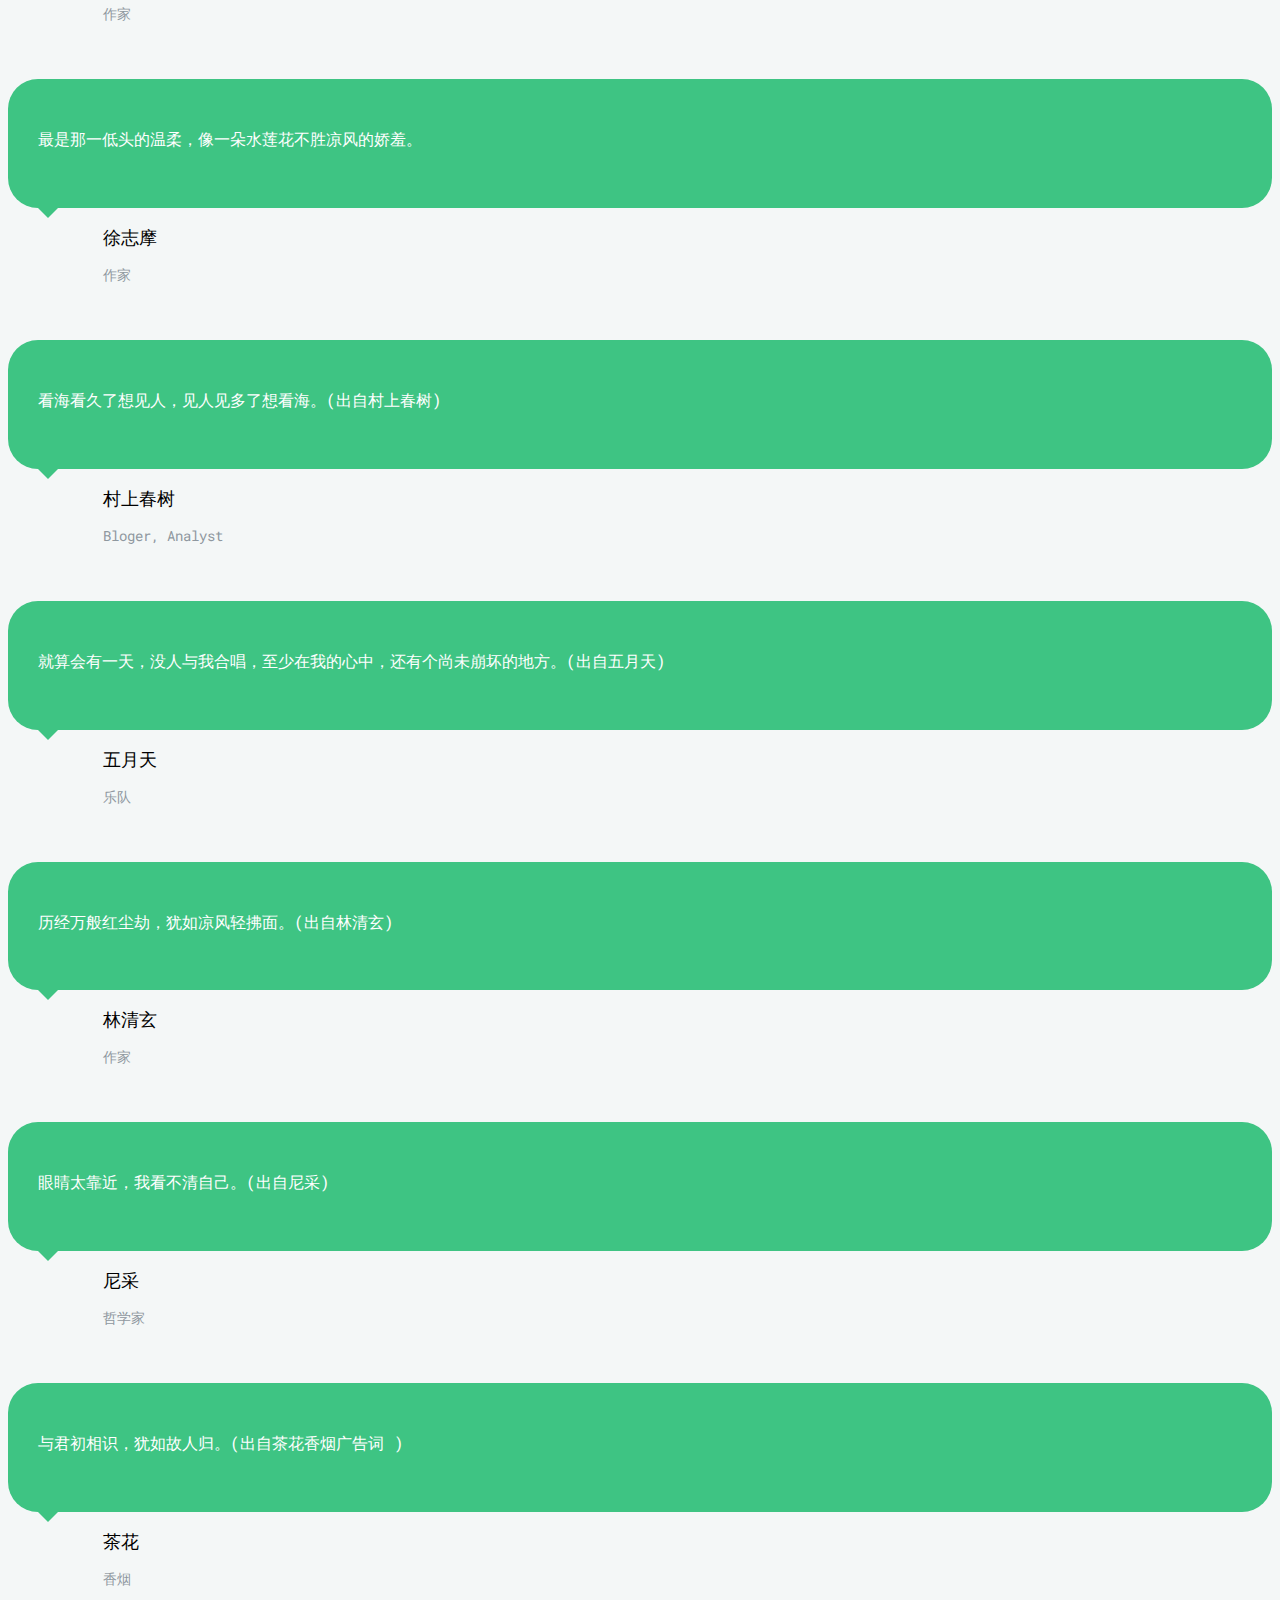
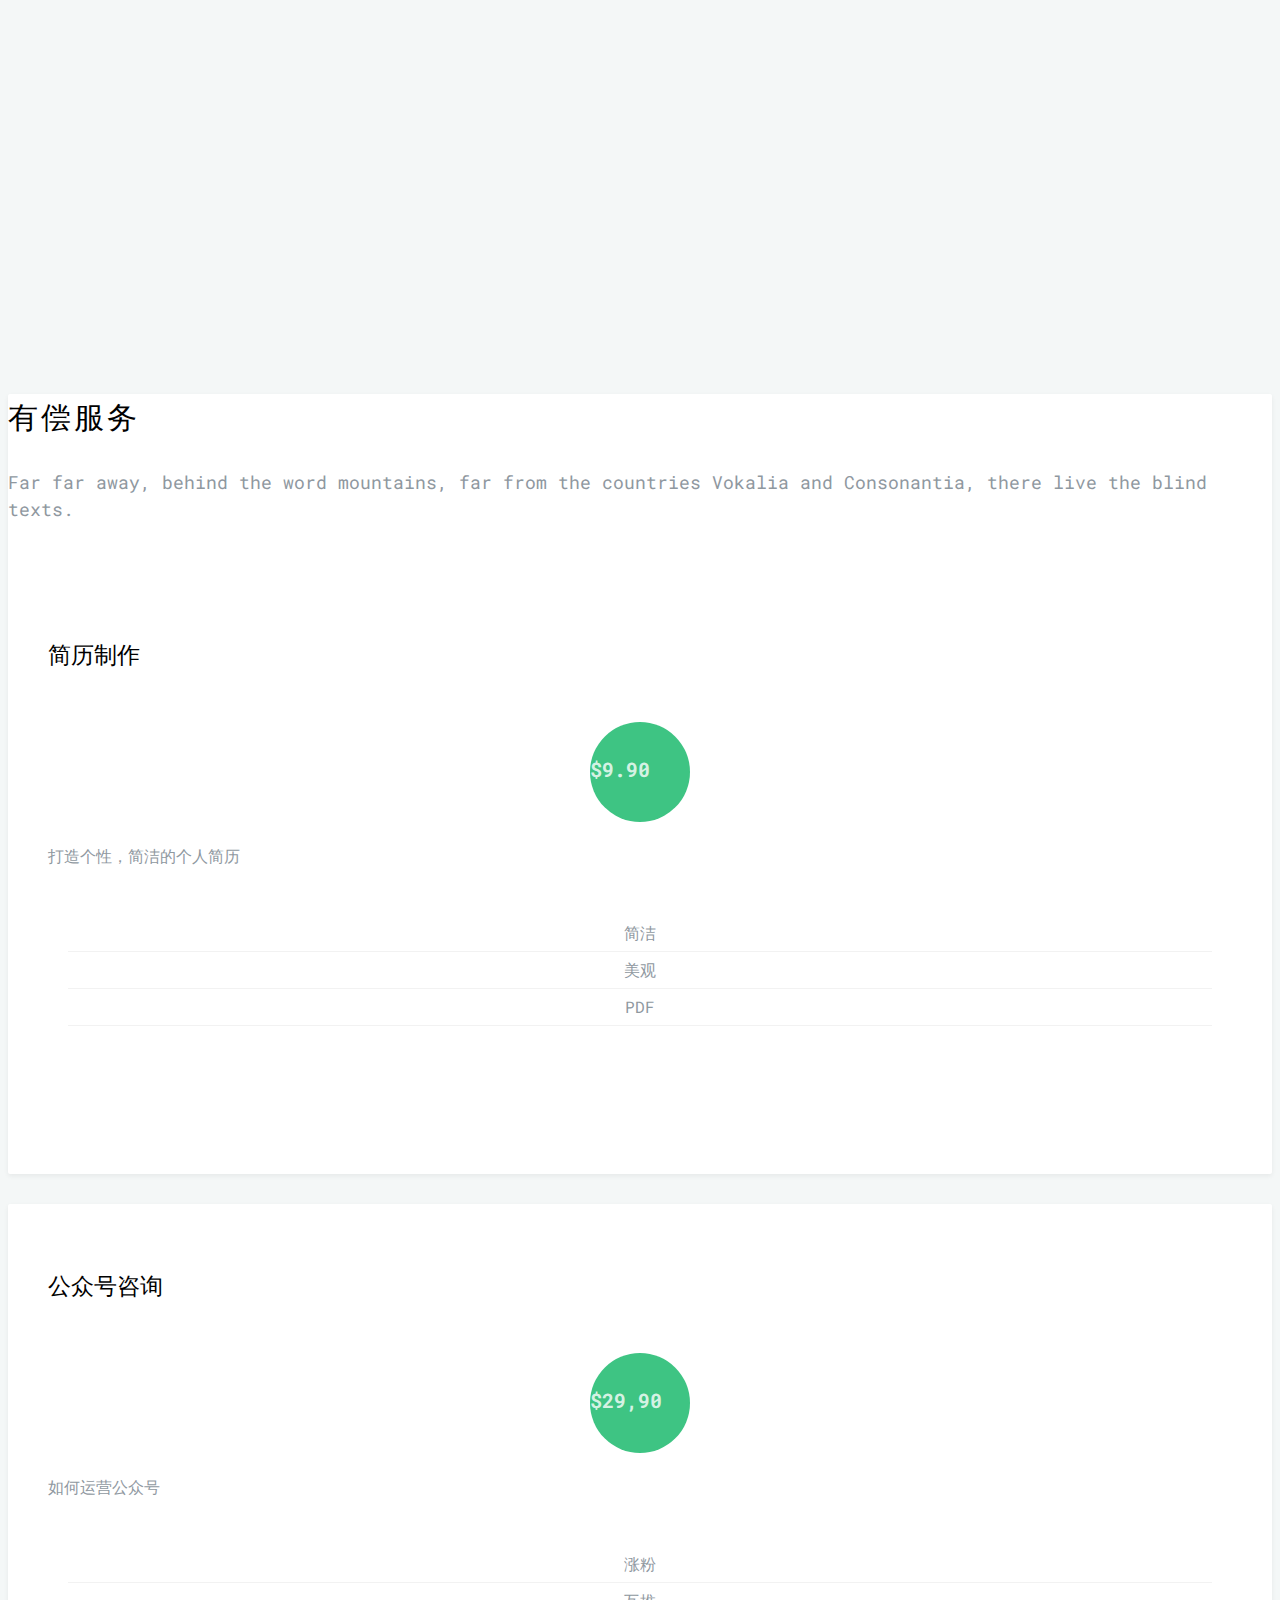
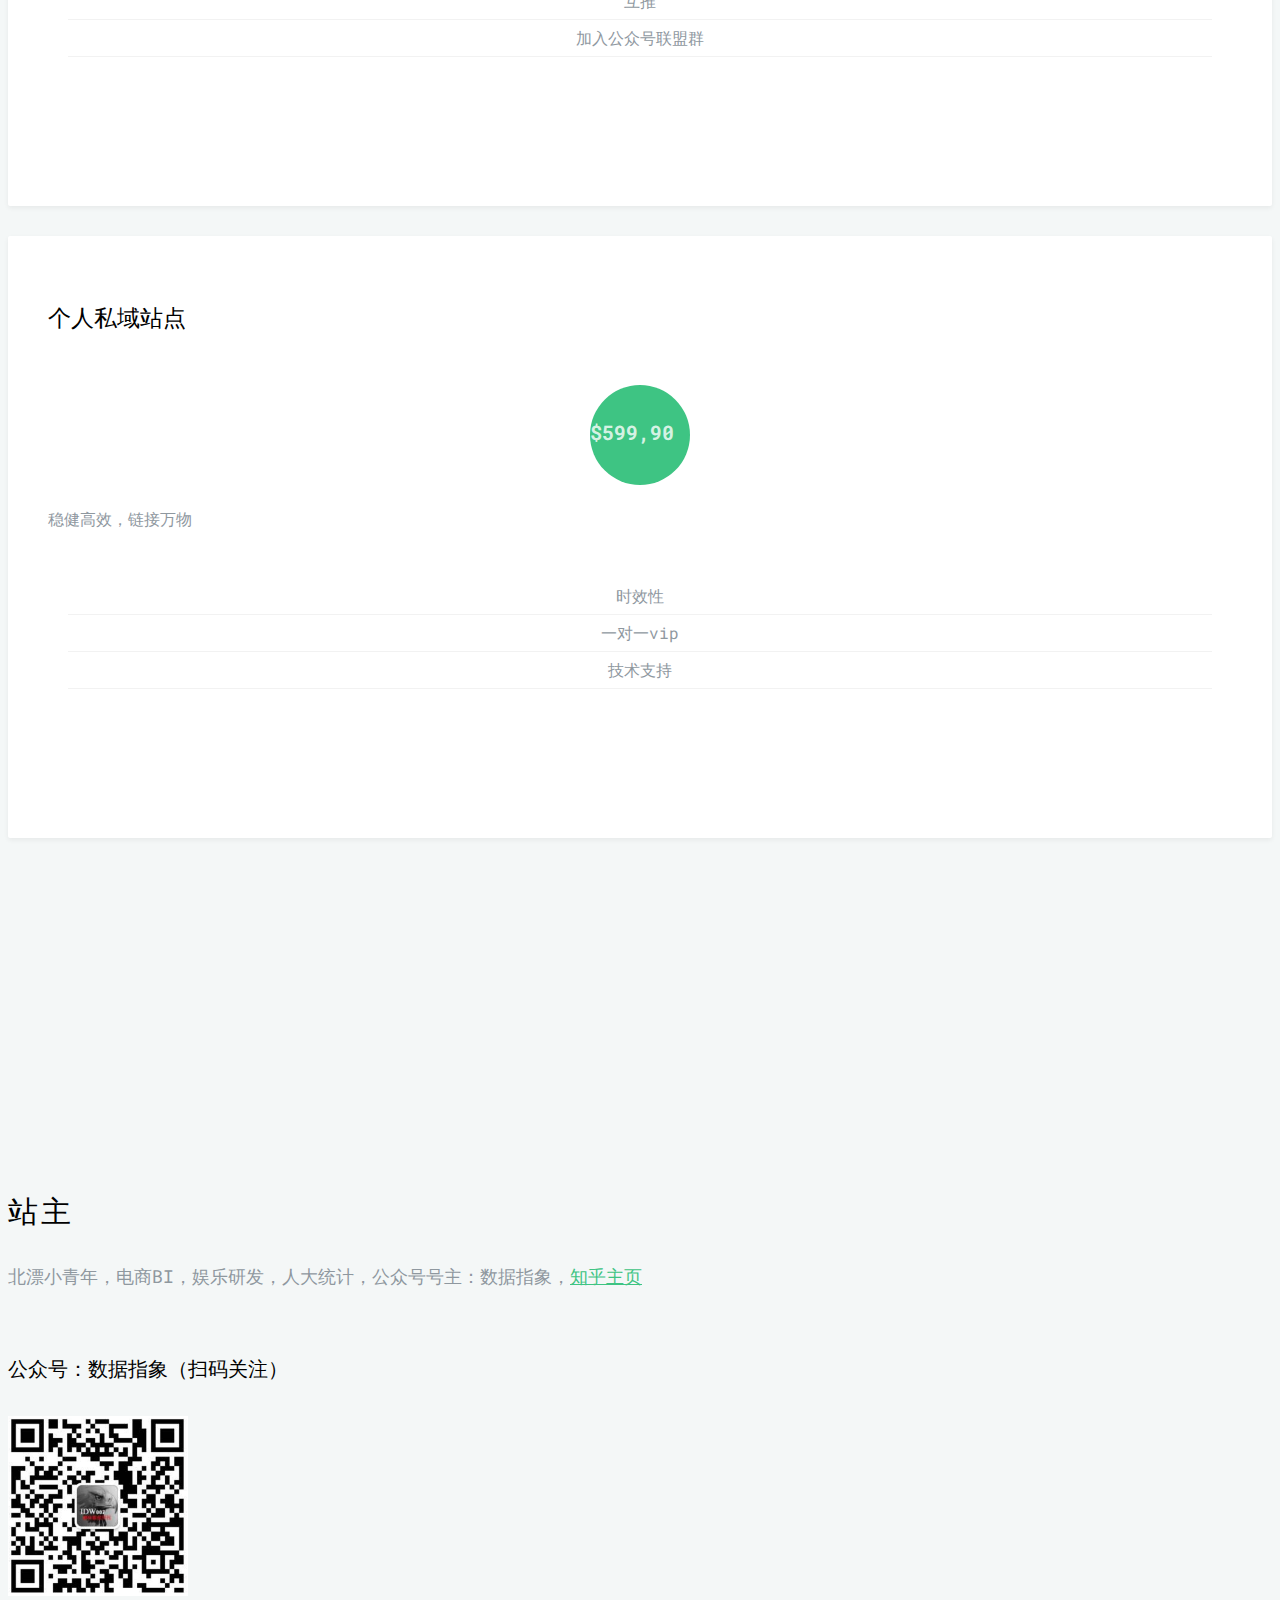
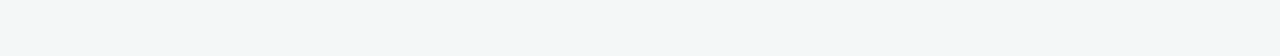
==== commit 877b63d9: "add_jiyu" ====
--- a/index.html
+++ b/index.html
@@ -66,6 +66,7 @@
 							<li><a href="#" data-nav-section="testimony"><span>统计小家</span></a></li>
 							<li><a href="#" data-nav-section="pricing"><span>有偿服务</span></a></li>
 							<li><a href="#" data-nav-section="blog"><span>站主</span></a></li>
+
 						</ul>
 					</div>
 				</nav>
@@ -80,7 +81,9 @@
 				<div class="text-inner">
 					<div class="row">
 						<div class="col-md-8 col-md-offset-2 text-center">
-							<h1 class="animate-box"><span class="big">ON THE WAY </span> <br><span>勇往直前.柳暗花明</span> <br><span class="medium">A LITTLE SITE</span><br><span>积聚人气.喷薄价值</span> <br> <span class="medium">一个数据爱好者社区</span></h1>
+							<h1 class="animate-box"><span class="big">ON THE WAY </span> <br><span>勇往直前.柳暗花明</span> <br><span class="medium">A LITTLE SITE</span><br><span>积聚人气.喷薄价值</span> <br> <span class="medium">一个数据爱好者社区</span>
+							<br><a href="jiyu.html" target="_blank">给你的寄语</a>
+							</h1>
 						</div>
 					</div>
 				</div>
@@ -143,8 +146,7 @@
 							</div>
 							<div class="fh5co-post animate-box">
 								<h3>教程考试相关资料集</h3>
-								<p>2018届统计学资料群，群号:635908791
-								<a href="yinyuan.html" target="_blank">最佳婚配符</a></p>
+								<p>2018届统计学资料群，群号:635908791 查看这里<a href="yinyuan.html" target="_blank">最佳婚配符</a></p>
 
 							</div>
 						</div>
@@ -156,7 +158,7 @@
 							</div>
 							<div class="fh5co-post animate-box">
 								<h3>认识更多数据爱好者</h3>
-								<p>关注公众号：趣味数据周刊，加我微信，带你认识数据爱好者</p>
+								<p>关注公众号：数据指象，加我微信，带你认识数据爱好者</p>
 							</div>
 						</div>
 
@@ -547,8 +549,8 @@
 						<h2 class="animate-box"><span>站主</span></h2>
 						<div class="row" >
 							<div class="col-md-8 col-md-offset-2 subtext">
-								<h3 class="animate-box"> 北漂小青年，电商BI，娱乐研发，人大统计，公众号号主：趣味数据期刊，<a href="https://www.zhihu.com/people/herain-14/activities" target="_blank">知乎主页</a></h3>
-								<h4 class="animate-box">公众号：趣味数据周刊（扫码关注）</h4>
+								<h3 class="animate-box"> 北漂小青年，电商BI，娱乐研发，人大统计，公众号号主：数据指象，<a href="https://www.zhihu.com/people/herain-14/activities" target="_blank">知乎主页</a></h3>
+								<h4 class="animate-box">公众号：数据指象（扫码关注）</h4>
 							<div class="call-to-action">
 								<img src="images/gonghao.png" height="180px", width="180px">
 							</div>
